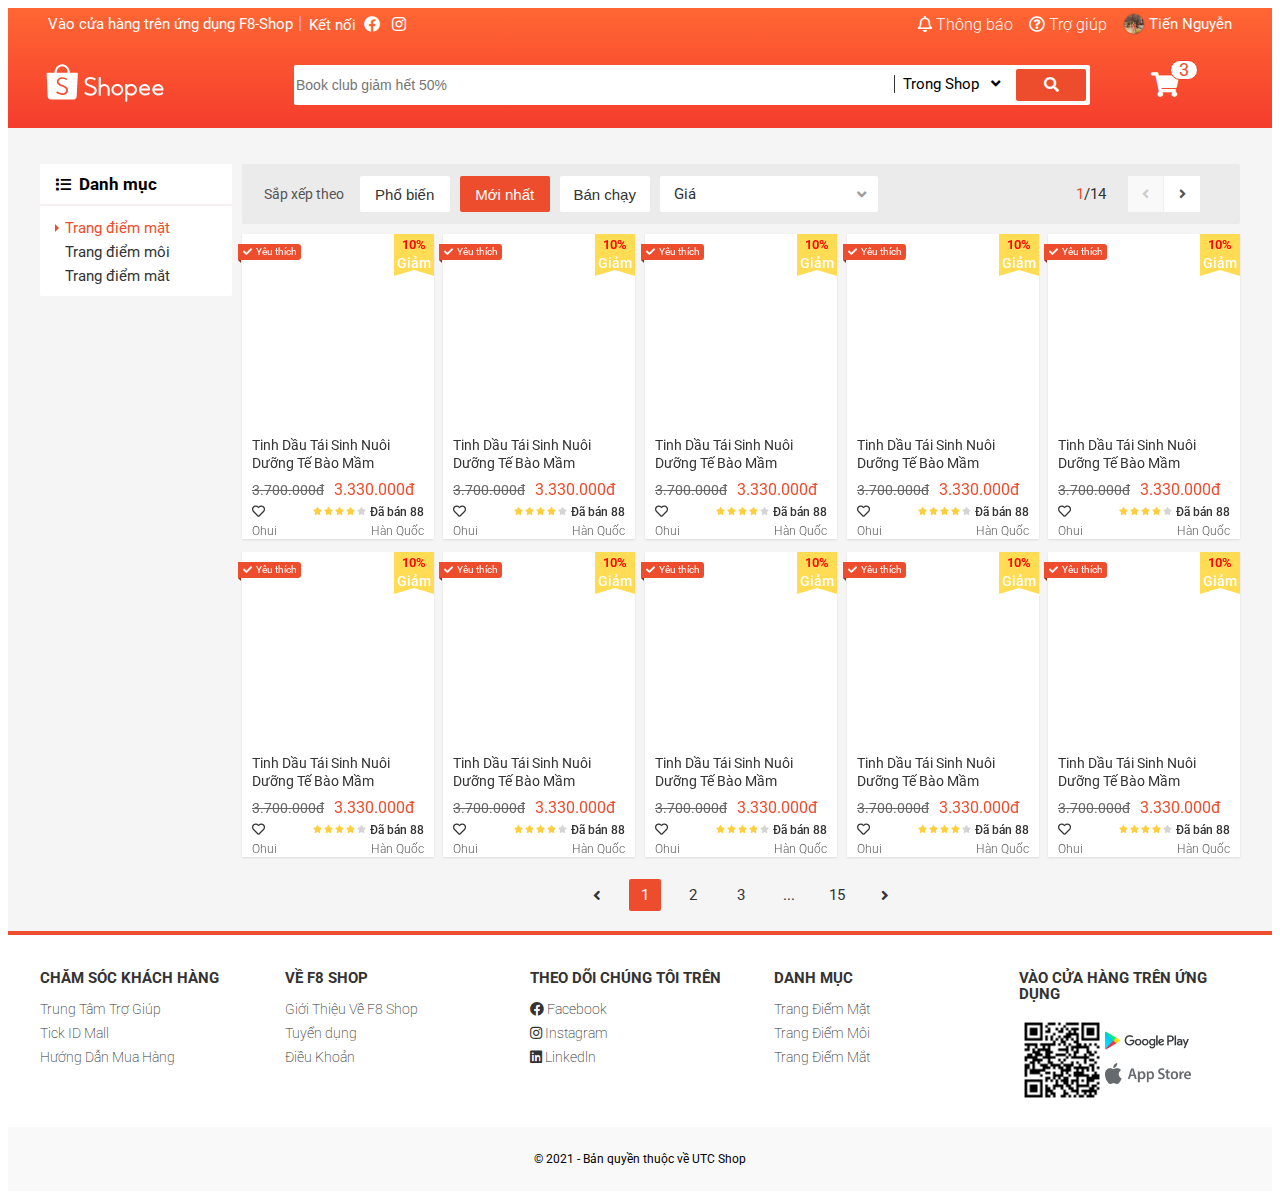
==== index.html @ d6488a11 "initial commit" ====
<!DOCTYPE html>
<html lang="en">
<head>
    <meta charset="UTF-8">
    <meta http-equiv="X-UA-Compatible" content="IE=edge">
    <meta name="viewport" content="width=device-width, initial-scale=1.0">
    <title>Document</title>
    <link rel="stylesheet" href="https://cdnjs.cloudflare.com/ajax/libs/normalize/8.0.1/normalize.min.css">
    <link rel="stylesheet" href="./assets/css/base.css">
    <link rel="stylesheet" href="./assets/css/main.css">
    <link rel="stylesheet" href="./assets/css/grid.css">
    <link rel="stylesheet" href="./assets/css/responsive.css">
    <link rel="stylesheet" href="https://fonts.googleapis.com/css2?family=Roboto:wght@300;400;500;700&display=swap">
    <link rel="stylesheet" href="./assets/fonts/fontawesome-free-5.15.3-web/css/all.min.css">
    
</head>
<body>
   <div class="app">
       <header class="header">
           <div class="grid wide">
            <nav class="header__navbar hide-on-mobile-tablet">
                <ul class="header__navbar-list">
                    <li class="header__navbar-item header__navbar-item--separate">
                        Vào cửa hàng trên ứng dụng F8-Shop
                        <div class="header__qr">
                            <img src="./assets/image/qr_code.png" alt="qr_code">
                            <div class="header__qr-apps">
                                <a href="" class="header__qr-link"><img src="./assets/image/ggplay.png" alt="ggplay"></a>
                                <a href="" class="header__qr-link"><img src="./assets/image/appstore.png" alt="appstore"></a>
                            </div>
                        </div>
                    </li>
                    <li class="header__navbar-item">
                        <span class="header__navbar-label">Kết nối</span>
                        <a href="" class="header__navbar-icon-link"><i class="header__navbar-icon fab fa-facebook"></i></a>
                        <a href="" class="header__navbar-icon-link"><i class="header__navbar-icon fab fa-instagram"></i></a>

                    </li>
                </ul>
                <ul class="header__navbar-list">
                    <li class="header__navbar__icon header__navbar-item">
                      <a href="" class="header__navbar-item-link">
                          <i class="header__navbar__icon far fa-bell"></i>  Thông báo
                      </a>
                      <div class="header__notify">
                          <header class="header__notify-header">
                              <h3>Tin Tức Mới Nhất </h3>
                          </header>
                          <ul class="header__notify-list">
                                <li class="header__notify-item ">
                                    <a href="" class="header__notify-link">
                                        <img src="./assets/image/a6.png" alt="img1" class="header_notify-img">
                                        <div class="header__notify-info">
                                           <span class="header__notify-name">Chương trình khách hàng thân thiết</span>
                                           <span class="header__notify-describe">Để cảm ơn sự ủng hộ và yêu quý của khách hàng đối với chúng tôi
                                            ,chương trình khách hàng thân thiết đã được tạo ra
                                           </span>
                                        </div>

                                    </a>    
                                </li>
                                <li class="header__notify-item header__notify-item--viewed">
                                    <a href="" class="header__notify-link">
                                        <img src="./assets/image/a2.png" alt="img2" class="header_notify-img">
                                        <div class="header__notify-info">
                                            <span class="header__notify-name">Tặng ngay combo 5 gói mặt nạ thải độc sum:37</span>
                                            <span class="header__notify-describe">Khuyến mại siêu hot</span>
                                        </div>

                                    </a>    
                                </li>
                                <li class="header__notify-item header__notify-item--viewed">
                                    <a href="" class="header__notify-link">
                                        <img src="./assets/image/a3.png" alt="img3" class="header_notify-img">
                                        <div class="header__notify-info">
                                            <span class="header__notify-name">Chăm sóc không quên chống nắng</span>
                                            <span class="header__notify-describe">Kem chống nắng Whoosoo</span>
                                        </div>

                                    </a>    
                                </li>
                                <li class="header__notify-item">
                                    <a href="" class="header__notify-link">
                                        <img src="./assets/image/a4.png" alt="img4" class="header_notify-img">
                                        <div class="header__notify-info">
                                           <span class="header__notify-name">Da dầu có cần dưỡng ẩm</span>
                                           <span class="header__notify-describe">Whoo soo</span>
                                        </div>

                                    </a>    
                                </li>
                                <li class="header__notify-item header__notify-item--viewed">
                                    <a href="" class="header__notify-link">
                                        <img src="./assets/image/a5.png" alt="img5" class="header_notify-img">
                                        <div class="header__notify-info">
                                           <span class="header__notify-name">Khởi đầu của làn da khỏe đẹp</span>
                                           <span class="header__notify-describe">Ohui Prime Advancer</span>
                                        </div>

                                    </a>
                                </li>    
                                
                          </ul>
                          <footer class="header__notify-footer">
                              <a href=""><p>Xem tất cả</p></a>
                          </footer>
                          </div>
                    <li class="header__navbar-item"><a href="" class="header__navbar-item-link ">
                        <i class="far fa-question-circle"></i>
                        Trợ giúp
                     </a> 
                    </li>
                    <!-- <li class="header__navbar-item">
                        <a href="" class="header__navbar-item-link header__navbar-item-link--bold header__navbar-item--separate">Đăng kí</a>
                    </li>
                    <li class="header__navbar-item">
                        <a href="" class="header__navbar-item-link header__navbar-item-link--bold">Đăng nhập</a>
                    </li> -->
                    <li class="header__navbar-item header__navbar-user">
                            <img src="./assets/image/avt.jpg" alt="avt" class="header__navbar-user-avatar">
                            <span class="header__navbar-user-name">Tiến Nguyễn</span>
                            <ul class="header__navbar-user-acount">
                                <li class="header__navbar-user-item">
                                    <a href="" class="">Tài khoản của tôi</a>
                                </li>
                                <li class="header__navbar-user-item">
                                    <a href="" class="">Địa chỉ chỉ của tôi</a>
                                </li>
                                <li class="header__navbar-user-item">
                                    <a href="" class="">Đơn mua</a>
                                </li>
                                <li class="header__navbar-user-item">
                                    <a href="" class="">Đăng xuất</a>
                                </li>
                            </ul>
                    </li> 

                </ul>
            </nav>
            <div class="header-with-search">
                <label for="header__mobile-check" class="header__mobile-search">
                    <i class="header__mobile-search-icon fas fa-search"></i>
                </label>
                <input type="checkbox" hidden id="header__mobile-check" class="header__mobile-check-box">
                <div class="header__logo hide-on-tablet">
                   <a href="/" class="header__logo-link">
                    <svg viewBox="0 0 192 65" class="header__logo-img">
                        <g fill-rule="evenodd">
                            <path
                            fill="#fff"
                                d="M35.6717403 44.953764c-.3333497 2.7510509-2.0003116 4.9543414-4.5823845 6.0575984-1.4379707.6145919-3.36871.9463856-4.896954.8421628-2.3840266-.0911143-4.6237865-.6708937-6.6883352-1.7307424-.7375522-.3788551-1.8370513-1.1352759-2.6813095-1.8437757-.213839-.1790053-.239235-.2937577-.0977428-.4944671.0764015-.1151823.2172535-.3229831.5286218-.7791994.45158-.6616533.5079208-.7446018.5587128-.8221779.14448-.2217688.3792333-.2411091.6107855-.0588804.0243289.0189105.0243289.0189105.0426824.0333083.0379873.0294402.0379873.0294402.1276204.0990653.0907002.0706996.14448.1123887.166248.1287205 2.2265285 1.7438508 4.8196989 2.7495466 7.4376251 2.8501162 3.6423042-.0496401 6.2615109-1.6873341 6.7308041-4.2020035.5160305-2.7675977-1.6565047-5.1582742-5.9070334-6.4908212-1.329344-.4166762-4.6895175-1.7616869-5.3090528-2.1250697-2.9094471-1.7071043-4.2697358-3.9430584-4.0763845-6.7048539.296216-3.8283059 3.8501677-6.6835796 8.340785-6.702705 2.0082079-.004083 4.0121475.4132378 5.937338 1.2244562.6816382.2873109 1.8987274.9496089 2.3189359 1.2633517.2420093.1777159.2898136.384872.1510957.60836-.0774686.12958-.2055158.3350171-.4754821.7632974l-.0029878.0047276c-.3553311.5640922-.3664286.5817134-.447952.7136572-.140852.2144625-.3064598.2344475-.5604202.0732783-2.0600669-1.3839063-4.3437898-2.0801572-6.8554368-2.130442-3.126914.061889-5.4706057 1.9228561-5.6246892 4.4579402-.0409751 2.2896772 1.676352 3.9613243 5.3858811 5.2358503 7.529819 2.4196871 10.4113092 5.25648 9.869029 9.7292478M26.3725216 5.42669372c4.9022893 0 8.8982174 4.65220288 9.0851664 10.47578358H17.2875686c.186949-5.8235807 4.1828771-10.47578358 9.084953-10.47578358m25.370857 11.57065968c0-.6047069-.4870064-1.0948761-1.0875481-1.0948761h-11.77736c-.28896-7.68927544-5.7774923-13.82058185-12.5059489-13.82058185-6.7282432 0-12.2167755 6.13130641-12.5057355 13.82058185l-11.79421958.0002149c-.59136492.0107446-1.06748731.4968309-1.06748731 1.0946612 0 .0285807.00106706.0569465.00320118.0848825H.99995732l1.6812605 37.0613963c.00021341.1031483.00405483.2071562.01173767.3118087.00170729.0236381.003628.0470614.00554871.0704847l.00362801.0782207.00405483.004083c.25545428 2.5789222 2.12707837 4.6560709 4.67201764 4.7519129l.00576212.0055872h37.4122078c.0177132.0002149.0354264.0004298.0531396.0004298.0177132 0 .0354264-.0002149.0531396-.0004298h.0796027l.0017073-.0015043c2.589329-.0706995 4.6867431-2.1768587 4.9082648-4.787585l.0012805-.0012893.0017073-.0350275c.0021341-.0275062.0040548-.0547975.0057621-.0823037.0040548-.065757.0068292-.1312992.0078963-.1964115l1.8344904-37.207738h-.0012805c.001067-.0186956.0014939-.0376062.0014939-.0565167M176.465457 41.1518926c.720839-2.3512494 2.900423-3.9186779 5.443734-3.9186779 2.427686 0 4.739107 1.6486899 5.537598 3.9141989l.054826.1556978h-11.082664l.046506-.1512188zm13.50267 3.4063683c.014933.0006399.014933.0006399.036906.0008531.021973-.0002132.021973-.0002132.044372-.0008531.53055-.0243144.950595-.4766911.950595-1.0271786 0-.0266606-.000853-.0496953-.00256-.0865936.000427-.0068251.000427-.020262.000427-.0635588 0-5.1926268-4.070748-9.4007319-9.09145-9.4007319-5.020488 0-9.091235 4.2081051-9.091235 9.4007319 0 .3871116.022399.7731567.067838 1.1568557l.00256.0204753.01408.1013102c.250022 1.8683731 1.047233 3.5831812 2.306302 4.9708108-.00064-.0006399.00064.0006399.007253.0078915 1.396026 1.536289 3.291455 2.5833031 5.393601 2.9748936l.02752.0053321v-.0027727l.13653.0228215c.070186.0119439.144211.0236746.243409.039031 2.766879.332724 5.221231-.0661182 7.299484-1.1127057.511777-.2578611.971928-.5423827 1.37064-.8429007.128211-.0968312.243622-.1904632.34346-.2781231.051412-.0452164.092372-.083181.114131-.1051493.468898-.4830897.498124-.6543572.215249-1.0954297-.31146-.4956734-.586228-.9179769-.821744-1.2675504-.082345-.1224254-.154023-.2267215-.214396-.3133151-.033279-.0475624-.033279-.0475624-.054399-.0776356-.008319-.0117306-.008319-.0117306-.013866-.0191956l-.00256-.0038391c-.256208-.3188605-.431565-.3480805-.715933-.0970445-.030292.0268739-.131624.1051493-.14997.1245582-1.999321 1.775381-4.729508 2.3465571-7.455854 1.7760208-.507724-.1362888-.982595-.3094759-1.419919-.5184948-1.708127-.8565509-2.918343-2.3826022-3.267563-4.1490253l-.02752-.1394881h13.754612zM154.831964 41.1518926c.720831-2.3512494 2.900389-3.9186779 5.44367-3.9186779 2.427657 0 4.739052 1.6486899 5.537747 3.9141989l.054612.1556978h-11.082534l.046505-.1512188zm13.502512 3.4063683c.015146.0006399.015146.0006399.037118.0008531.02176-.0002132.02176-.0002132.044159-.0008531.530543-.0243144.950584-.4766911.950584-1.0271786 0-.0266606-.000854-.0496953-.00256-.0865936.000426-.0068251.000426-.020262.000426-.0635588 0-5.1926268-4.070699-9.4007319-9.091342-9.4007319-5.020217 0-9.091343 4.2081051-9.091343 9.4007319 0 .3871116.022826.7731567.068051 1.1568557l.00256.0204753.01408.1013102c.250019 1.8683731 1.04722 3.5831812 2.306274 4.9708108-.00064-.0006399.00064.0006399.007254.0078915 1.396009 1.536289 3.291417 2.5833031 5.393538 2.9748936l.027519.0053321v-.0027727l.136529.0228215c.070184.0119439.144209.0236746.243619.039031 2.766847.332724 5.22117-.0661182 7.299185-1.1127057.511771-.2578611.971917-.5423827 1.370624-.8429007.128209-.0968312.243619-.1904632.343456-.2781231.051412-.0452164.09237-.083181.11413-.1051493.468892-.4830897.498118-.6543572.215246-1.0954297-.311457-.4956734-.586221-.9179769-.821734-1.2675504-.082344-.1224254-.154022-.2267215-.21418-.3133151-.033492-.0475624-.033492-.0475624-.054612-.0776356-.008319-.0117306-.008319-.0117306-.013866-.0191956l-.002346-.0038391c-.256419-.3188605-.431774-.3480805-.716138-.0970445-.030292.0268739-.131623.1051493-.149969.1245582-1.999084 1.775381-4.729452 2.3465571-7.455767 1.7760208-.507717-.1362888-.982582-.3094759-1.419902-.5184948-1.708107-.8565509-2.918095-2.3826022-3.267311-4.1490253l-.027733-.1394881h13.754451zM138.32144123 49.7357905c-3.38129629 0-6.14681004-2.6808521-6.23169343-6.04042014v-.31621743c.08401943-3.35418649 2.85039714-6.03546919 6.23169343-6.03546919 3.44242097 0 6.23320537 2.7740599 6.23320537 6.1960534 0 3.42199346-2.7907844 6.19605336-6.23320537 6.19605336m.00172791-15.67913203c-2.21776751 0-4.33682838.7553485-6.03989586 2.140764l-.19352548.1573553V34.6208558c0-.4623792-.0993546-.56419733-.56740117-.56419733h-2.17651376c-.47409424 0-.56761716.09428403-.56761716.56419733v27.6400724c0 .4539841.10583425.5641973.56761716.5641973h2.17651376c.46351081 0 .56740117-.1078454.56740117-.5641973V50.734168l.19352548.1573553c1.70328347 1.3856307 3.82234434 2.1409792 6.03989586 2.1409792 5.27140956 0 9.54473746-4.2479474 9.54473746-9.48802964 0-5.239867-4.2733279-9.48781439-9.54473746-9.48781439M115.907646 49.5240292c-3.449458 0-6.245805-2.7496948-6.245805-6.1425854 0-3.3928907 2.79656-6.1427988 6.245805-6.1427988 3.448821 0 6.24538 2.7499081 6.24538 6.1427988 0 3.3926772-2.796346 6.1425854-6.24538 6.1425854m.001914-15.5438312c-5.28187 0-9.563025 4.2112903-9.563025 9.4059406 0 5.1944369 4.281155 9.4059406 9.563025 9.4059406 5.281657 0 9.562387-4.2115037 9.562387-9.4059406 0-5.1946503-4.280517-9.4059406-9.562387-9.4059406M94.5919049 34.1890939c-1.9281307 0-3.7938902.6198995-5.3417715 1.7656047l-.188189.1393105V23.2574169c0-.4254677-.1395825-.5643476-.5649971-.5643476h-2.2782698c-.4600414 0-.5652122.1100273-.5652122.5643476v29.2834155c0 .443339.1135587.5647782.5652122.5647782h2.2782698c.4226187 0 .5649971-.1457701.5649971-.5647782v-9.5648406c.023658-3.011002 2.4931278-5.4412923 5.5299605-5.4412923 3.0445753 0 5.516841 2.4421328 5.5297454 5.4630394v9.5430935c0 .4844647.0806524.5645628.5652122.5645628h2.2726775c.481764 0 .565212-.0824666.565212-.5645628v-9.5710848c-.018066-4.8280677-4.0440197-8.7806537-8.9328471-8.7806537M62.8459442 47.7938061l-.0053397.0081519c-.3248668.4921188-.4609221.6991347-.5369593.8179812-.2560916.3812097-.224267.551113.1668119.8816949.91266.7358184 2.0858968 1.508535 2.8774525 1.8955369 2.2023021 1.076912 4.5810275 1.646045 7.1017886 1.6975309 1.6283921.0821628 3.6734936-.3050536 5.1963734-.9842376 2.7569891-1.2298679 4.5131066-3.6269626 4.8208863-6.5794607.4985136-4.7841067-2.6143125-7.7747902-10.6321784-10.1849709l-.0021359-.0006435c-3.7356476-1.2047686-5.4904836-2.8064071-5.4911243-5.0426086.1099976-2.4715346 2.4015793-4.3179454 5.4932602-4.4331449 2.4904317.0062212 4.6923065.6675996 6.8557356 2.0598624.4562232.2767364.666607.2256796.9733188-.172263.035242-.0587797.1332787-.2012238.543367-.790093l.0012815-.0019308c.3829626-.5500403.5089793-.7336731.5403767-.7879478.258441-.4863266.2214903-.6738208-.244985-1.0046173-.459427-.3290803-1.7535544-1.0024722-2.4936356-1.2978721-2.0583439-.8211991-4.1863175-1.2199998-6.3042524-1.1788111-4.8198184.1046878-8.578747 3.2393171-8.8265087 7.3515337-.1572005 2.9703036 1.350301 5.3588174 4.5000778 7.124567.8829712.4661613 4.1115618 1.6865902 5.6184225 2.1278667 4.2847814 1.2547527 6.5186944 3.5630343 6.0571315 6.2864205-.4192725 2.4743234-3.0117991 4.1199394-6.6498372 4.2325647-2.6382344-.0549182-5.2963324-1.0217793-7.6043603-2.7562084-.0115337-.0083664-.0700567-.0519149-.1779185-.1323615-.1516472-.1130543-.1516472-.1130543-.1742875-.1300017-.4705335-.3247898-.7473431-.2977598-1.0346184.1302162-.0346012.0529875-.3919333.5963776-.5681431.8632459"
                            ></path>
                        </g>
                    </svg>
                   <a>
                    
                </div>
                <div class="header__search">
                    <div class="header__search-input-wrap">
                        <input type="text" class="header__search-input" placeholder="Book club giảm hết 50%">
                        <!--search history-->
                        <div class="header__search-history">
                            <h3 class="header__search-history-heading">
                                Lịch sử tìm kiếm
                            </h3>
                            <ul class="header__search_history-list">
                                <li class="header__search_history-item">
                                    <a href="">Tai nghe airpod</a>
                                </li>
                                <li class="header__search_history-item">
                                    <a href="">Áo thun ba lỗ</a>
                                </li>
                            </ul>
                        </div>
                    </div>
                    <div class="header__search-select">
                        <span class="header__search-select-label">
                            Trong Shop
                        </span>
                        <i class="header__search-select-icon fas fa-angle-down"></i>
                        <ul class="header__search-option">
                            <li class="header__search-option-item header__search-option-item---active"><span>Trong Shop</span><i class="fas fa-check"></i></li>
                            <li class="header__search-option-item"><span>Ngoài Shop</span><i class="fas fa-check"></i></li>
                        </ul>
                    </div>
                    <button type="button" class="header__search-btn">
                        <i class="header__search-btn-icon fas fa-search"></i>
                    </button>
                </div>
                <div class="header__cart">
                    <div class="header__cart-wrap">
                        <i class=" header__cart-icon fas fa-shopping-cart"></i>
                        <span class="header__cart-notice">3</span>
                         <!--no-card:header__cart-list-no--card-->
                        <div class="header__cart-list ">
                            <img src="./assets/image/no-cart.png" class="header__cart--no-cart-img" alt="no-cart">
                            <span class="header__cart--no-cart-notify">Chưa có sản phẩm</span>
                            <h4 class="header__cart-heading">Sản phẩm đã thêm</h4>
                            <ul class="header__cart-list-item">
                                <!--cart-item-->
                                <li class="header__cart-item">
                                    <img src="https://img.abaha.vn/photos/resized/320x/83-1621758297-myphamohui-lgvina.png" alt="" class="header__cart-item-img">
                                    <div class="header__cart-item-info">
                                        <div class="header___cart-item-head">
                                            <span class="header__cart-item-name">Serum Ohui The First </span>
                                            <div class="header__cart-item-details">
                                                <span class="header__cart-item-prime">4.500.000đ</span>
                                                <span class="header__cart-item-multiply">x</span>
                                                <span class="header__cart-item-quantity">2</span>
                                            </div>
                                        </div>
                                        <div class="header__cart-item-body">
                                            <span class="header__cart-item-describe">Phân loại bạc</span>
                                            <span class="header__cart-item-remove">Xóa</span>
                                        </div>
                                    </div>
                                </li>
                                <li class="header__cart-item">
                                    <img src="https://img.abaha.vn/photos/resized/320x/83-1621760483-myphamohui-lgvina.png" alt="" class="header__cart-item-img">
                                    <div class="header__cart-item-info">`
                                        <div class="header___cart-item-head">
                                            <span class="header__cart-item-name">Tinh dầu tái sinh</span>
                                            <div class="header__cart-item-details">
                                                <span class="header__cart-item-prime">3.330.000đ</span>
                                                <span class="header__cart-item-multiply">x</span>
                                                <span class="header__cart-item-quantity">3</span>
                                            </div>
                                        </div>
                                        <div class="header__cart-item-body">
                                            <span class="header__cart-item-describe">Phân loại bạc</span>
                                            <span class="header__cart-item-remove">Xóa</span>
                                        </div>
                                    </div>
                                </li>
                                <li class="header__cart-item">
                                    <img src="https://img.abaha.vn/photos/resized/320x/83-1596776828-myphamohui-lgvina.png" alt="" class="header__cart-item-img">
                                    <div class="header__cart-item-info">
                                        <div class="header___cart-item-head">
                                        <span class="header__cart-item-name">Bộ cấp nước se khít lcl</span>
                                            <div class="header__cart-item-details">
                                                <span class="header__cart-item-prime">450.000đ</span>
                                                <span class="header__cart-item-multiply">x</span>
                                                <span class="header__cart-item-quantity">1</span>
                                            </div>
                                        </div>
                                        <div class="header__cart-item-body">
                                            <span class="header__cart-item-describe">Phân loại bạc</span>
                                            <span class="header__cart-item-remove">Xóa</span>
                                        </div>
                                    </div>
                                </li>
                            </ul>
                            <button class="btn btn--primary btn-view-cart">
                                     Xem giỏ hàng
                            </button>
                        </div>
                    </div>
                </div>
            </div>
           </div>
           <ul class="header__sort-bar">
               <li class="header__sort-item">
                   <a href="" class="header__sort-link ">Liên Quan</a>
                </li>
               <li class="header__sort-item">
                   <a href="" class="header__sort-link header__sort-link--curent">Mới Nhất</a>
                </li>
               <li class="header__sort-item">
                   <a href="" class="header__sort-link">Bán Chạy</a>
                </li>
               <li class="header__sort-item">
                   <a href="" class="header__sort-link">Giá</a>
                </li>
           </ul>
           
       </header>
       <div class="app__container ">
         <div class="app__content">
            <div class="grid wide">
                <div class="row sm-gutter">
                    <div class="col l-2 m-0 c-0">
                      <nav class="category">
                          <h3 class="category__heading">
                              <i class="category__heading-icon fas fa-list"></i>
                              Danh mục
                          </h3>
                          <ul class="category-list">
                              <li class="category-item category-item--active">
                                  <a href="" class="category-item__link">Trang điểm mặt</a>
                              </li>
                              <li class="category-item">
                                  <a href="" class="category-item__link">Trang điểm môi</a>
                              </li>
                              <li class="category-item">
                                  <a href="" class="category-item__link">Trang điểm mắt</a>
                              </li>
                          </ul>
                      </nav>
                    </div>
                    <div class="col l-10 m-12 c-12">
                        <div class="home-filter hide-on-mobile-tablet">
                            <span class="home-filter__sort">Sắp xếp theo</span>
                            <button class="home-filter__btn btn">Phổ biến</button>
                            <button class="home-filter__btn btn btn--primary">Mới nhất</button>
                            <button class="home-filter__btn btn">Bán chạy</button>
                            <div class="select-input">
                                <span class="select-input-lable"> Giá</span>
                                <i class="select-input-icon fas fa-angle-down"></i>
                                <ul class="prime-detail-list">
                                    <li class="prime-detail-item">
                                        Giá:Thấp đến cao
                                    </li>
                                    <li class="prime-detail-item">
                                        Giá:Cao đến thấp
                                    </li>
    
                                </ul>
                            </div>
                            <div class="home-filter__page">
                                <span class="home-filter__page-num">
                                    <span class="home-filter__page-current">1</span>/14
                                </span>
                                <span class="home-filter__page-control">
                                    <a href="" class="home-filter__page-btn home-filter__page-btn--disabled">
                                        <i class="home-filter__page-icon fas fa-angle-left"></i>
                                    </a>
                                    <a href="" class="home-filter__page-btn">
                                        <i class="home-filter__page-icon fas fa-angle-right"></i>
                                    </a>
                                </span>
                            </div>
                          
    
                        </div>
                        <nav class="mobile-category">
                            <ul class="mobile-category__list">
                                <li class="mobile-category__item">
                                    <a href="" class="mobile-category__link">Dụng cụ và Thiết bị Tiện ích</a>
                                </li>
                                <li class="mobile-category__item">
                                    <a href="" class="mobile-category__link">Dụng cụ và Thiết bị Tiện ích</a>
                                </li>
                                <li class="mobile-category__item">
                                    <a href="" class="mobile-category__link">Dụng cụ và Thiết bị Tiện ích</a>
                                </li>
                                <li class="mobile-category__item">
                                    <a href="" class="mobile-category__link">Dụng cụ và Thiết bị Tiện ích</a>
                                </li>
                                <li class="mobile-category__item">
                                    <a href="" class="mobile-category__link">Dụng cụ và Thiết bị Tiện ích</a>
                                </li>
                                <li class="mobile-category__item">
                                    <a href="" class="mobile-category__link">Dụng cụ và Thiết bị Tiện ích</a>
                                </li>
                                <li class="mobile-category__item">
                                    <a href="" class="mobile-category__link">Dụng cụ và Thiết bị Tiện ích</a>
                                </li>
                                <li class="mobile-category__item">
                                    <a href="" class="mobile-category__link">Dụng cụ và Thiết bị Tiện ích</a>
                                </li>
                                <li class="mobile-category__item">
                                    <a href="" class="mobile-category__link">Dụng cụ và Thiết bị Tiện ích</a>
                                </li>
                                <li class="mobile-category__item">
                                    <a href="" class="mobile-category__link">Dụng cụ và Thiết bị Tiện ích</a>
                                </li>
                                <li class="mobile-category__item">
                                    <a href="" class="mobile-category__link">Dụng cụ và Thiết bị Tiện ích</a>
                                </li>
                                <li class="mobile-category__item">
                                    <a href="" class="mobile-category__link">Dụng cụ và Thiết bị Tiện ích</a>
                                </li>
                                <li class="mobile-category__item">
                                    <a href="" class="mobile-category__link">Dụng cụ và Thiết bị Tiện ích</a>
                                </li>
                                <li class="mobile-category__item">
                                    <a href="" class="mobile-category__link">Dụng cụ và Thiết bị Tiện ích</a>
                                </li>
                                <li class="mobile-category__item">
                                    <a href="" class="mobile-category__link">Dụng cụ và Thiết bị Tiện ích</a>
                                </li>
                                <li class="mobile-category__item">
                                    <a href="" class="mobile-category__link">Dụng cụ và Thiết bị Tiện ích</a>
                                </li>
                            </ul>
                        </nav>
                        <div class="home-product">
                            <div class="row sm-gutter">
                                <div class="col l-2-4 m-4 c-6">
                                    <!--product item-->
                                    <a class="home-product-item" href="">
                                        <div class="home-product-item__img" style="background-image: url(https://img.abaha.vn/photos/resized/320x/83-1621760483-myphamohui-lgvina.png)">
                                        </div>
                                        <h4 class="home-product__name">Tinh Dầu Tái Sinh Nuôi Dưỡng Tế Bào Mầm</h4>
                                        <div class="home-product__price">
                                            <span class="home-product__price-old">3.700.000đ</span>
                                            <span class="home-product__price-current">3.330.000đ</span>
                                        </div>
                                        <div class="home-product__action">
                                            <!-- product__action-liked -->
                                            <span class="product__action-like ">
                                                <i class="product__action-like-empty far fa-heart"></i>
                                                <i class="product__action-like-fill fas fa-heart"></i>
                                            </span>
                                            <span class="product__action-rating">
                                                <i class="product__rating-star--gold fas fa-star"></i>
                                                <i class="product__rating-star--gold  fas fa-star"></i>
                                                <i class="product__rating-star--gold  fas fa-star"></i>
                                                <i class="product__rating-star--gold  fas fa-star"></i>
                                                <i class="fas fa-star"></i>
                                            </span>
                                            <span class="home-product__sold">Đã bán 88</span>
                                        </div>
                                        <div class="home-product__origin">
                                            <span class="home-product__origin-brand">Ohui</span>
                                            <span class="home-product__origin-name">Hàn Quốc</span>
                                        </div>
                                        <div class="home-product-item__favourite">
                                            <span><i class="fas fa-check"></i></span>
                                            <span>Yêu thích</span>
                                        </div>
                                        <div class="home-product-item__sale-off">
                                             <span class="home-product-item__percent">10%</span>
                                             <span class="home-product-item__label">Giảm</span>
                                        </div>
                                    </a>
                                </div>
                                <div class="col l-2-4 m-4 c-6">
                                    <!--product item-->
                                    <a class="home-product-item"  href="" >
                                        <div class="home-product-item__img" style="background-image: url(https://img.abaha.vn/photos/resized/320x/83-1621760483-myphamohui-lgvina.png)">
                                        </div>
                                        <h4 class="home-product__name">Tinh Dầu Tái Sinh Nuôi Dưỡng Tế Bào Mầm</h4>
                                        <div class="home-product__price">
                                            <span class="home-product__price-old">3.700.000đ</span>
                                            <span class="home-product__price-current">3.330.000đ</span>
                                        </div>
                                        <div class="home-product__action">
                                            <!-- product__action-liked -->
                                            <span class="product__action-like ">
                                                <i class="product__action-like-empty far fa-heart"></i>
                                                <i class="product__action-like-fill fas fa-heart"></i>
                                            </span>
                                            <span class="product__action-rating">
                                                <i class="product__rating-star--gold fas fa-star"></i>
                                                <i class="product__rating-star--gold  fas fa-star"></i>
                                                <i class="product__rating-star--gold  fas fa-star"></i>
                                                <i class="product__rating-star--gold  fas fa-star"></i>
                                                <i class="fas fa-star"></i>
                                            </span>
                                            <span class="home-product__sold">Đã bán 88</span>
                                        </div>
                                        <div class="home-product__origin">
                                            <span class="home-product__origin-brand">Ohui</span>
                                            <span class="home-product__origin-name">Hàn Quốc</span>
                                        </div>
                                        <div class="home-product-item__favourite">
                                            <span><i class="fas fa-check"></i></span>
                                            <span>Yêu thích</span>
                                        </div>
                                        <div class="home-product-item__sale-off">
                                             <span class="home-product-item__percent">10%</span>
                                             <span class="home-product-item__label">Giảm</span>
                                        </div>
                                    </a>
                                </div>
                                <div class="col l-2-4 m-4 c-6">
                                    <!--product item-->
                                    <a class="home-product-item"  href="">
                                        <div class="home-product-item__img" style="background-image: url(https://img.abaha.vn/photos/resized/320x/83-1621760483-myphamohui-lgvina.png)">
                                        </div>
                                        <h4 class="home-product__name">Tinh Dầu Tái Sinh Nuôi Dưỡng Tế Bào Mầm</h4>
                                        <div class="home-product__price">
                                            <span class="home-product__price-old">3.700.000đ</span>
                                            <span class="home-product__price-current">3.330.000đ</span>
                                        </div>
                                        <div class="home-product__action">
                                            <!-- product__action-liked -->
                                            <span class="product__action-like ">
                                                <i class="product__action-like-empty far fa-heart"></i>
                                                <i class="product__action-like-fill fas fa-heart"></i>
                                            </span>
                                            <span class="product__action-rating">
                                                <i class="product__rating-star--gold fas fa-star"></i>
                                                <i class="product__rating-star--gold  fas fa-star"></i>
                                                <i class="product__rating-star--gold  fas fa-star"></i>
                                                <i class="product__rating-star--gold  fas fa-star"></i>
                                                <i class="fas fa-star"></i>
                                            </span>
                                            <span class="home-product__sold">Đã bán 88</span>
                                        </div>
                                        <div class="home-product__origin">
                                            <span class="home-product__origin-brand">Ohui</span>
                                            <span class="home-product__origin-name">Hàn Quốc</span>
                                        </div>
                                        <div class="home-product-item__favourite">
                                            <span><i class="fas fa-check"></i></span>
                                            <span>Yêu thích</span>
                                        </div>
                                        <div class="home-product-item__sale-off">
                                             <span class="home-product-item__percent">10%</span>
                                             <span class="home-product-item__label">Giảm</span>
                                        </div>
                                    </a>
                                </div>
                                <div class="col l-2-4 m-4 c-6">
                                    <!--product item-->
                                    <a class="home-product-item"  href="">
                                        <div class="home-product-item__img" style="background-image: url(https://img.abaha.vn/photos/resized/320x/83-1621760483-myphamohui-lgvina.png)">
                                        </div>
                                        <h4 class="home-product__name">Tinh Dầu Tái Sinh Nuôi Dưỡng Tế Bào Mầm</h4>
                                        <div class="home-product__price">
                                            <span class="home-product__price-old">3.700.000đ</span>
                                            <span class="home-product__price-current">3.330.000đ</span>
                                        </div>
                                        <div class="home-product__action">
                                            <!-- product__action-liked -->
                                            <span class="product__action-like ">
                                                <i class="product__action-like-empty far fa-heart"></i>
                                                <i class="product__action-like-fill fas fa-heart"></i>
                                            </span>
                                            <span class="product__action-rating">
                                                <i class="product__rating-star--gold fas fa-star"></i>
                                                <i class="product__rating-star--gold  fas fa-star"></i>
                                                <i class="product__rating-star--gold  fas fa-star"></i>
                                                <i class="product__rating-star--gold  fas fa-star"></i>
                                                <i class="fas fa-star"></i>
                                            </span>
                                            <span class="home-product__sold">Đã bán 88</span>
                                        </div>
                                        <div class="home-product__origin">
                                            <span class="home-product__origin-brand">Ohui</span>
                                            <span class="home-product__origin-name">Hàn Quốc</span>
                                        </div>
                                        <div class="home-product-item__favourite">
                                            <span><i class="fas fa-check"></i></span>
                                            <span>Yêu thích</span>
                                        </div>
                                        <div class="home-product-item__sale-off">
                                             <span class="home-product-item__percent">10%</span>
                                             <span class="home-product-item__label">Giảm</span>
                                        </div>
                                    </a>
                                </div>
                                <div class="col l-2-4 m-4 c-6">
                                    <!--product item-->
                                    <a class="home-product-item"  href="">
                                        <div class="home-product-item__img" style="background-image: url(https://img.abaha.vn/photos/resized/320x/83-1621760483-myphamohui-lgvina.png)">
                                        </div>
                                        <h4 class="home-product__name">Tinh Dầu Tái Sinh Nuôi Dưỡng Tế Bào Mầm</h4>
                                        <div class="home-product__price">
                                            <span class="home-product__price-old">3.700.000đ</span>
                                            <span class="home-product__price-current">3.330.000đ</span>
                                        </div>
                                        <div class="home-product__action">
                                            <!-- product__action-liked -->
                                            <span class="product__action-like ">
                                                <i class="product__action-like-empty far fa-heart"></i>
                                                <i class="product__action-like-fill fas fa-heart"></i>
                                            </span>
                                            <span class="product__action-rating">
                                                <i class="product__rating-star--gold fas fa-star"></i>
                                                <i class="product__rating-star--gold  fas fa-star"></i>
                                                <i class="product__rating-star--gold  fas fa-star"></i>
                                                <i class="product__rating-star--gold  fas fa-star"></i>
                                                <i class="fas fa-star"></i>
                                            </span>
                                            <span class="home-product__sold">Đã bán 88</span>
                                        </div>
                                        <div class="home-product__origin">
                                            <span class="home-product__origin-brand">Ohui</span>
                                            <span class="home-product__origin-name">Hàn Quốc</span>
                                        </div>
                                        <div class="home-product-item__favourite">
                                            <span><i class="fas fa-check"></i></span>
                                            <span>Yêu thích</span>
                                        </div>
                                        <div class="home-product-item__sale-off">
                                             <span class="home-product-item__percent">10%</span>
                                             <span class="home-product-item__label">Giảm</span>
                                        </div>
                                    </a>
                                </div>
                                <div class="col l-2-4 m-4 c-6">
                                    <!--product item-->
                                    <a class="home-product-item"  href="">
                                        <div class="home-product-item__img" style="background-image: url(https://img.abaha.vn/photos/resized/320x/83-1621760483-myphamohui-lgvina.png)">
                                        </div>
                                        <h4 class="home-product__name">Tinh Dầu Tái Sinh Nuôi Dưỡng Tế Bào Mầm</h4>
                                        <div class="home-product__price">
                                            <span class="home-product__price-old">3.700.000đ</span>
                                            <span class="home-product__price-current">3.330.000đ</span>
                                        </div>
                                        <div class="home-product__action">
                                            <!-- product__action-liked -->
                                            <span class="product__action-like ">
                                                <i class="product__action-like-empty far fa-heart"></i>
                                                <i class="product__action-like-fill fas fa-heart"></i>
                                            </span>
                                            <span class="product__action-rating">
                                                <i class="product__rating-star--gold fas fa-star"></i>
                                                <i class="product__rating-star--gold  fas fa-star"></i>
                                                <i class="product__rating-star--gold  fas fa-star"></i>
                                                <i class="product__rating-star--gold  fas fa-star"></i>
                                                <i class="fas fa-star"></i>
                                            </span>
                                            <span class="home-product__sold">Đã bán 88</span>
                                        </div>
                                        <div class="home-product__origin">
                                            <span class="home-product__origin-brand">Ohui</span>
                                            <span class="home-product__origin-name">Hàn Quốc</span>
                                        </div>
                                        <div class="home-product-item__favourite">
                                            <span><i class="fas fa-check"></i></span>
                                            <span>Yêu thích</span>
                                        </div>
                                        <div class="home-product-item__sale-off">
                                             <span class="home-product-item__percent">10%</span>
                                             <span class="home-product-item__label">Giảm</span>
                                        </div>
                                    </a>
                                </div>
                                <div class="col l-2-4 m-4 c-6">
                                    <!--product item-->
                                    <a class="home-product-item"  href="">
                                        <div class="home-product-item__img" style="background-image: url(https://img.abaha.vn/photos/resized/320x/83-1621760483-myphamohui-lgvina.png)">
                                        </div>
                                        <h4 class="home-product__name">Tinh Dầu Tái Sinh Nuôi Dưỡng Tế Bào Mầm</h4>
                                        <div class="home-product__price">
                                            <span class="home-product__price-old">3.700.000đ</span>
                                            <span class="home-product__price-current">3.330.000đ</span>
                                        </div>
                                        <div class="home-product__action">
                                            <!-- product__action-liked -->
                                            <span class="product__action-like ">
                                                <i class="product__action-like-empty far fa-heart"></i>
                                                <i class="product__action-like-fill fas fa-heart"></i>
                                            </span>
                                            <span class="product__action-rating">
                                                <i class="product__rating-star--gold fas fa-star"></i>
                                                <i class="product__rating-star--gold  fas fa-star"></i>
                                                <i class="product__rating-star--gold  fas fa-star"></i>
                                                <i class="product__rating-star--gold  fas fa-star"></i>
                                                <i class="fas fa-star"></i>
                                            </span>
                                            <span class="home-product__sold">Đã bán 88</span>
                                        </div>
                                        <div class="home-product__origin">
                                            <span class="home-product__origin-brand">Ohui</span>
                                            <span class="home-product__origin-name">Hàn Quốc</span>
                                        </div>
                                        <div class="home-product-item__favourite">
                                            <span><i class="fas fa-check"></i></span>
                                            <span>Yêu thích</span>
                                        </div>
                                        <div class="home-product-item__sale-off">
                                             <span class="home-product-item__percent">10%</span>
                                             <span class="home-product-item__label">Giảm</span>
                                        </div>
                                    </a>
                                </div>
                                <div class="col l-2-4 m-4 c-6">
                                    <!--product item-->
                                    <a class="home-product-item"  href="">
                                        <div class="home-product-item__img" style="background-image: url(https://img.abaha.vn/photos/resized/320x/83-1621760483-myphamohui-lgvina.png)">
                                        </div>
                                        <h4 class="home-product__name">Tinh Dầu Tái Sinh Nuôi Dưỡng Tế Bào Mầm</h4>
                                        <div class="home-product__price">
                                            <span class="home-product__price-old">3.700.000đ</span>
                                            <span class="home-product__price-current">3.330.000đ</span>
                                        </div>
                                        <div class="home-product__action">
                                            <!-- product__action-liked -->
                                            <span class="product__action-like ">
                                                <i class="product__action-like-empty far fa-heart"></i>
                                                <i class="product__action-like-fill fas fa-heart"></i>
                                            </span>
                                            <span class="product__action-rating">
                                                <i class="product__rating-star--gold fas fa-star"></i>
                                                <i class="product__rating-star--gold  fas fa-star"></i>
                                                <i class="product__rating-star--gold  fas fa-star"></i>
                                                <i class="product__rating-star--gold  fas fa-star"></i>
                                                <i class="fas fa-star"></i>
                                            </span>
                                            <span class="home-product__sold">Đã bán 88</span>
                                        </div>
                                        <div class="home-product__origin">
                                            <span class="home-product__origin-brand">Ohui</span>
                                            <span class="home-product__origin-name">Hàn Quốc</span>
                                        </div>
                                        <div class="home-product-item__favourite">
                                            <span><i class="fas fa-check"></i></span>
                                            <span>Yêu thích</span>
                                        </div>
                                        <div class="home-product-item__sale-off">
                                             <span class="home-product-item__percent">10%</span>
                                             <span class="home-product-item__label">Giảm</span>
                                        </div>
                                    </a>
                                </div>
                                <div class="col l-2-4 m-4 c-6">
                                    <!--product item-->
                                    <a class="home-product-item"  href="">
                                        <div class="home-product-item__img" style="background-image: url(https://img.abaha.vn/photos/resized/320x/83-1621760483-myphamohui-lgvina.png)">
                                        </div>
                                        <h4 class="home-product__name">Tinh Dầu Tái Sinh Nuôi Dưỡng Tế Bào Mầm</h4>
                                        <div class="home-product__price">
                                            <span class="home-product__price-old">3.700.000đ</span>
                                            <span class="home-product__price-current">3.330.000đ</span>
                                        </div>
                                        <div class="home-product__action">
                                            <!-- product__action-liked -->
                                            <span class="product__action-like ">
                                                <i class="product__action-like-empty far fa-heart"></i>
                                                <i class="product__action-like-fill fas fa-heart"></i>
                                            </span>
                                            <span class="product__action-rating">
                                                <i class="product__rating-star--gold fas fa-star"></i>
                                                <i class="product__rating-star--gold  fas fa-star"></i>
                                                <i class="product__rating-star--gold  fas fa-star"></i>
                                                <i class="product__rating-star--gold  fas fa-star"></i>
                                                <i class="fas fa-star"></i>
                                            </span>
                                            <span class="home-product__sold">Đã bán 88</span>
                                        </div>
                                        <div class="home-product__origin">
                                            <span class="home-product__origin-brand">Ohui</span>
                                            <span class="home-product__origin-name">Hàn Quốc</span>
                                        </div>
                                        <div class="home-product-item__favourite">
                                            <span><i class="fas fa-check"></i></span>
                                            <span>Yêu thích</span>
                                        </div>
                                        <div class="home-product-item__sale-off">
                                             <span class="home-product-item__percent">10%</span>
                                             <span class="home-product-item__label">Giảm</span>
                                        </div>
                                    </a>
                                </div>
                                <div class="col l-2-4 m-4 c-6">
                                    <!--product item-->
                                    <a class="home-product-item"  href="">
                                        <div class="home-product-item__img" style="background-image: url(https://img.abaha.vn/photos/resized/320x/83-1621760483-myphamohui-lgvina.png)">
                                        </div>
                                        <h4 class="home-product__name">Tinh Dầu Tái Sinh Nuôi Dưỡng Tế Bào Mầm</h4>
                                        <div class="home-product__price">
                                            <span class="home-product__price-old">3.700.000đ</span>
                                            <span class="home-product__price-current">3.330.000đ</span>
                                        </div>
                                        <div class="home-product__action">
                                            <!-- product__action-liked -->
                                            <span class="product__action-like ">
                                                <i class="product__action-like-empty far fa-heart"></i>
                                                <i class="product__action-like-fill fas fa-heart"></i>
                                            </span>
                                            <span class="product__action-rating">
                                                <i class="product__rating-star--gold fas fa-star"></i>
                                                <i class="product__rating-star--gold  fas fa-star"></i>
                                                <i class="product__rating-star--gold  fas fa-star"></i>
                                                <i class="product__rating-star--gold  fas fa-star"></i>
                                                <i class="fas fa-star"></i>
                                            </span>
                                            <span class="home-product__sold">Đã bán 88</span>
                                        </div>
                                        <div class="home-product__origin">
                                            <span class="home-product__origin-brand">Ohui</span>
                                            <span class="home-product__origin-name">Hàn Quốc</span>
                                        </div>
                                        <div class="home-product-item__favourite">
                                            <span><i class="fas fa-check"></i></span>
                                            <span>Yêu thích</span>
                                        </div>
                                        <div class="home-product-item__sale-off">
                                             <span class="home-product-item__percent">10%</span>
                                             <span class="home-product-item__label">Giảm</span>
                                        </div>
                                    </a>
                                </div>
    
                            </div>
                        </div>
                        <ul class="pagination-list">
                            <li class="pagination-item ">
                                <a href="" class="pagination-item__link"><i class="fas fa-angle-left"></i></a>
                            </li>
                            <li class="pagination-item pagination-item--current">
                                <a href="" class="pagination-item__link">1</a>
                            </li>
                            <li class="pagination-item">
                                <a href="" class="pagination-item__link">2</a>
                            </li>
                            <li class="pagination-item">
                                <a href="" class="pagination-item__link">3</a>
                            </li>
                            <li class="pagination-item">
                                <a href="" class="pagination-item__link">...</a>
                            </li>
                            <li class="pagination-item">
                                <a href="" class="pagination-item__link">15</a>
                            </li>
                            <li class="pagination-item">
                                <a href="" class="pagination-item__link"><i class="fas fa-angle-right"></i></a>
                            </li>
                        </ul>
      
                    </div>
                </div>
             </div>
         </div>

       </div>
       <footer class="footer">
           <div class="grid wide">
               <div class="row footer__content">
                   <div class="col l-2-4 m-4 c-6">
                       <h3 class="footer__heading">Chăm sóc khách hàng</h3>
                       <ul class="footer-list">
                           <li class="footer-item">
                               <a href="" class="footer-item__link">
                                   Trung Tâm Trợ Giúp
                               </a>
                           </li>
                           <li class="footer-item">
                            <a href="" class="footer-item__link">
                                Tick ID Mall
                            </a>
                        </li>
                        <li class="footer-item">
                            <a href="" class="footer-item__link">
                                Hướng Dẫn Mua Hàng
                            </a>
                        </li>
                       </ul>
                   </div>
                   <div class="col l-2-4 m-4 c-6">
                    <h3 class="footer__heading"> Về F8 Shop</h3>
                    <ul class="footer-list">
                        <li class="footer-item">
                            <a href="" class="footer-item__link">
                                Giới Thiệu Về F8 Shop
                            </a>
                        </li>
                        <li class="footer-item">
                         <a href="" class="footer-item__link">
                            Tuyển dụng
                         </a>
                     </li>
                     <li class="footer-item">
                         <a href="" class="footer-item__link">
                             Điều Khoản
                         </a>
                     </li>
                    </ul>
                </div>
                <div class="col l-2-4 m-4 c-6">
                    <h3 class="footer__heading">Theo Dõi Chúng Tôi Trên</h3>
                    <ul class="footer-list">
                        <li class="footer-item">
                            <a href="" class="footer-item__link">
                                <i class="fab fa-facebook"></i>
                                Facebook
                            </a>
                        </li>
                        <li class="footer-item">
                         <a href="" class="footer-item__link">
                            <i class="fab fa-instagram"></i>
                            Instagram
                         </a>
                     </li>
                     <li class="footer-item">
                         <a href="" class="footer-item__link">
                            <i class="fab fa-linkedin"></i>
                            Linkedln
                         </a>
                     </li>
                    </ul>
                </div>
                <div class="col l-2-4 m-4 c-6">
                    <h3 class="footer__heading">Danh Mục</h3>
                    <ul class="footer-list">
                        <li class="footer-item">
                            <a href="" class="footer-item__link">
                               Trang Điểm Mặt
                            </a>
                        </li>
                        <li class="footer-item">
                         <a href="" class="footer-item__link">
                           Trang Điểm Môi
                         </a>
                     </li>
                     <li class="footer-item">
                         <a href="" class="footer-item__link">
                            Trang Điểm Mắt
                         </a>
                     </li>
                    </ul>
                </div>
                <div class="col l-2-4 m-4 c-12 ">
                    <h3 class="footer__heading"> Vào Cửa Hàng Trên Ứng Dụng</h3>
                    <div class="footer__app">
                       <a href="" class="footer__app-link">
                        <img src="./assets/image/qr_code.png" alt="" class="footer__app-qr">
                        <div class="footer__app-img">
                            <img src="./assets/image/appstore.png" alt="" class="footer__app-img-as">
                            <img src="./assets/image/ggplay.png" alt="" class="footer__app-img-gg">
                        </div>
                       </a>
                    </div>
                </div>
               </div>
           </div>
           <div class="footer__bottom">
               <div class="grid">
                   <div class="footer__bottom-text">
                    <p>© 2021 - Bản quyền thuộc về UTC Shop</p>
                   </div>
               </div>
           </div>

       </footer>
   </div>
   <!-- <div class="modal">
       <div class="modal__layout">

       </div>
       <div class="modal__body"> -->
               <!--begin register form-->
               <!-- <div class="auth-form">
                   <div class="auth-form__main">
                    <div class="auth-form__header">
                        <h3 class="auth-form__heading">
                            Đăng kí
                        </h3>
                        <span class="auth-form__switch-btn">
                            Đăng nhập
 
                        </span>
 
                    </div>
                    <div class="auth-form__form">
                        <div class="auth-form__group">
                            <input type="text" class="auth-form__input" placeholder="Email của bạn">
                        </div>
                        <div class="auth-form__group">
                            <input type="password" class="auth-form__input"placeholder="Mật khẩu của bạn">
                        </div>
                        <div class="auth-form__group">
                            <input type="password" class="auth-form__input" placeholder="Nhập lại mật khẩu của bạn">
                        </div>
 
                    </div>
                    <div class="auth-form__adsie">
                         <p class="auth-form__policy">
                             Bằng việc đăng kí bạn đã đồng ý với f8-shop về
                             <a href="" class="auth-form__policy-link">Điều khoản dịch vụ</a>
                             &
                             <a href="" class="auth-form__policy-link">Chính sách bảo mật</a>
 
                         </p>
                    </div>
                    <div class="auth-form__btn">
                        <button class="btn btn-normal auth-form__btn-back">
                            Trở lại
                        </button>
                        <button class="btn btn--primary">
                             Đăng kí
                        </button>
                    </div>
                   </div>
                   <div class="auth-form__social">
                       <a href="" class="auth-form__social--fb btn btn-size-s btn--with-icon">  
                           <i class="auth-form__social-icon fab fa-facebook-square"></i>
                            <span class="auth-form__social-label">Kết nối với facebook </span> 
                       </a>
                       <a href="" class="auth-form__social--gg btn btn-size-s btn--with-icon">
                           <i class="auth-form__social-icon fab fa-google"></i>
                           <span class="auth-form__social-label">Kết nối với google </span> 
                       </a>

                   </div>
               </div> -->
               <!--end register form-->
               <!--begin login form-->
               <!-- <div class="auth-form">
                <div class="auth-form__main">
                 <div class="auth-form__header">
                     <h3 class="auth-form__heading">
                         Đăng nhập
                     </h3>
                     <span class="auth-form__switch-btn">
                         Đăng kí

                     </span>

                 </div>
                 <div class="auth-form__form">
                     <div class="auth-form__group">
                         <input type="text" class="auth-form__input" placeholder="Email của bạn">
                     </div>
                     <div class="auth-form__group">
                         <input type="password" class="auth-form__input"placeholder="Mật khẩu của bạn">
                     </div>
                 </div>
                 <div class="auth-form__help">
                     <a href="" class="auth-form__help-link auth-form__help-forget">Quên mật khẩu</a>
                     <span class="auth-form__help-cebarate"></span>
                     <a href="" class="auth-form__help-link">Cần trợ giúp?</a>
                 </div>
                 <div class="auth-form__btn">
                     <button class="btn btn-normal auth-form__btn-back">
                         Trở lại
                     </button>
                     <button class="btn btn--primary">
                          Đăng nhập
                     </button>
                 </div>
                </div>
                <div class="auth-form__social">
                    <a href="" class="auth-form__social--fb btn btn-size-s btn--with-icon">  
                        <i class="auth-form__social-icon fab fa-facebook-square"></i>
                         <span class="auth-form__social-label">Kết nối với facebook </span> 
                    </a>
                    <a href="" class="auth-form__social--gg btn btn-size-s btn--with-icon">
                        <i class="auth-form__social-icon fab fa-google"></i>
                        <span class="auth-form__social-label">Kết nối với google </span> 
                    </a>

                </div>
               </div> -->
               <!--end login form-->

       <!-- </div>
   </div> -->
    
</body>
</html>
---- assets/css/base.css ----
:root{
    --primary-color:#EE4D2D;
    --white-color:#fff;
    --black-color:#000;
    --text-color:#333;
    --navbar-height:34px;
    --header-height:120px;
    --header-with-search-height:calc(var(--header-height) - var(--navbar-height));
    --header--sort-bar-height:46px;
}
*{
    box-sizing: inherit;
}
html{
    font-size: 62.5%;
    line-height: 1.6rem;
    font-family: 'Roboto', sans-serif;
    box-sizing: border-box;

}
.grid__row{
    display: flex;
    flex-wrap: wrap;
    margin-left:-5px;
    margin-right:-5px;
    
}
/* Test */
.grid__column-2{
    padding-left: 5px;
    padding-right: 5px;
    width: 16.6667%;
}
.grid__column-2-4{
    padding-left: 5px;
    padding-right: 5px;
    width: 20%;

}
.grid__column-10{
    padding-left: 5px;
    padding-right: 5px;
    width: 83.3334%;
}

/* annimation */
@keyframes fadeIn{
    from{
        opacity: 0;

    }
    to{
        opacity: 1;

    }
}
/* modal */
.modal{
    position: fixed;
    top:0;
    left:0;
    right: 0;
    bottom:0;
    display: flex;
}
.modal__layout{
    position: absolute;
    width:100%;
    height: 100%;
    background-color: rgba(0,0,0,0.5);
  
}
.modal__body{
    position: relative;
    background-color: red;
    margin: auto;  
    z-index: 1;
   

}
/* btn-style */
.btn{
    background-color: var(--white-color);
    color:var(--text-color);
    min-width: 142px;
    height: 36px;
    border:none;
    border-radius: 2px;
    font-size: 1.5rem;
    cursor: pointer;
}
.btn.btn-size-s{
    height: 24px;
    font-size: 1.2rem;
    line-height: 24px;
    padding:0 10px;
    width: 215px;

}
.btn.btn-normal:hover{
    background-color:rgba(0,0,0,0.05);

}
.btn.btn--primary{
    background-color:var(--primary-color);
    color: var(--white-color);

}
/* select-input */
.select-input{
    position: relative;
    background-color: var(--white-color);
    color:var(--text-color);
    min-width: 218px;
    height: 36px;
    border:none;
    border-radius: 2px;
    font-size: 1.5rem;
    display: flex;
    justify-content: space-between;
    align-items: center;
}
.select-input:hover .prime-detail-list{
    display:block;
}
.select-input-lable{
    font-size: 1.5rem;
    margin-left: 14px;
}
.select-input-icon{
    margin-right: 12px;
    color:rgb(161, 154, 154);

}
.prime-detail-list{
    position: absolute;
    list-style: none;
    top:22px;
    left: 0;
    padding-left:0;
    border-radius: 2px;
    background-color: var(--white-color);
    box-shadow: 0 0 2px #d3d3d3;
    display: block;
    width: 100%;
    display:none;
}
.prime-detail-item{
   padding:16px 12px;
}
.prime-detail-item:hover{
    color:var(--primary-color);
}
/* pagination */
.pagination-list{
    list-style: none;
    display: flex;
    justify-content: center;
    margin: 20px;
    padding-left: 0;
   
}
.pagination-item{
    margin:0 8px;
    min-width: 20px;   
}
.pagination-item__link{
    text-decoration: none;
    display:block;
    height: 32px;
    width: 32px;
    font-size: 1.5rem;
    color:var(--text-color);
    display: flex;
    align-items: center;
    justify-content: center;
  
}
.pagination-item--current .pagination-item__link{
    border-radius: 2px;
    background-color: var(--primary-color);
    color:var(--white-color);

}
---- assets/css/main.css ----
.app{
    overflow: hidden;
}
.header{
    height:var(--header-height);
    background-image: linear-gradient(0,#f53d2d,#f63);
}
.header__navbar{
    display: flex;
    height: var(--navbar-height);
    justify-content: space-between;


}
.header__navbar-list{
    list-style-type: none;
    padding-left: 0px;
    margin-top: 8px;
    display: flex;
}
.header__navbar-item{
    display: inline-block;
    font-size: 1.5rem;
    color:var(--white-color);
    margin: 0 8px;
    font-weight: 400;
    position: relative;
   

}
.header__navbar-user{
    display:flex;
    align-items: center;

}
.header__navbar-user:hover .header__navbar-user-acount{
    display: block;
    z-index: 1;
    animation: fadeIn ease-in 0.3s;
}
.header__navbar-user-avatar{
    width:22px;
    height: 22px;
    border-radius: 50%;
    border:1px solid rgba(0,0,0,0.1);
}
.header__navbar-user-name{
    font-size: 1.5rem;
    margin-left: 4px;
}
.header__navbar-user-acount{
    position: absolute;
    top:28px;
    right: 0;
    list-style: none;
    width: 160px;
    padding-left: 0;
    background-color: var(--white-color);
    border-radius: 3px;
    box-shadow: 0 0 3px #999;
    display: none;
}
.header__navbar-user-acount::before{
    content: "";
    position: absolute;
    border: 16px solid;
    border-color: transparent transparent var(--white-color) transparent;
    top:-32px;
    right:35px;
}
.header__navbar-user-acount::after{
    content: "";
    position: absolute;
    top:-22px;
    left: 27px;
    width:120px;
    height:30px;
}

.header__navbar-user-item{
    width: 100%;
    display: block;
    padding-left:8px;
}
.header__navbar-user-item:hover{
    background-color: rgb(250, 249, 249);
   

}

.header__navbar-user-item a{
    text-decoration: none;
    font: 1.5rem;
    color:rgb(56, 55, 55);
    padding:6px;
    font-weight: 500;
    display: block;
    width: 100%;
    line-height: 30px;
}

.header__navbar-item:hover .header__qr{
    display: block;

}
.header__navbar-item:hover .header__notify{
    display: block;
}
.header__navbar-label{
    cursor: text;
    color:var(--white-color);
}
.header__navbar-item-link{
    text-decoration: none;
    font-size: 1.6rem;
    color:var(--white-color);
    font-weight: 300;
   
}
.header__navbar-item-link:hover,
.header__navbar-item:hover,
.header__navbar-icon:hover{
   color:rgba(255,255,255,0.7);
   cursor: pointer;
}

.header__navbar-item-link--bold{
    font-weight:500 ;
}
.header__navbar-item--separate::after{
    content:"";
    display: block;
    position: absolute;
    border-left: 2px solid #fb9086;
    height: 15px;
    right: -8px;
    top:0;

}
.header__navbar-icon-link{
    color:var(--white-color);
}
.header__navbar-icon{
    margin: 0 4px;
    font-size: 1.6rem;

}
.header__qr{
    position: absolute;
    top:100%;
    left: 0;
    width: 160px;
    display: none;
    animation: fadeIn ease-in 0.5s;
    z-index: 2;
    box-shadow: 0 1px 2px #dbdbdb;

}
.header__qr img{
    width: 100%;

}
.header__qr-apps{
    display: flex;
    justify-content: space-between;
}
.header__qr-link{
    width:75px;
}
/* notification */
.header__notify{
    z-index: 1;
    background-color: var(--white-color);
    position: absolute;
    top:30px;
    right:0;
    width:400px;
    border: 1px solid #d3d3d3;
    border-radius: 3ưpx;
    display:none;
    transform-origin: 90% top;
    animation: notifyfrow ease-in 0.25s ;


}
.header__notify::after{
    content:"";
    border:20px solid;
    border-color: transparent transparent var(--white-color) transparent;
    position: absolute;
    top:-27px;
    right: 32px;
    
}
@keyframes notifygrow{
    from{
        opacity: 0;
        transform: scale(0);
    }
    to{
        opacity: 1;
        transform: scale(1);
    }
}
.header__notify-header{
    background-color: var(--white-color);
    height: 40px;
    cursor: default;

}
.header__notify-header h3{
    color:#999;
    margin: 0 0 0 12px;
    line-height: 40px;
}
.header__notify-list{
    padding: 0;

}
.header__notify-item{
    width: 100%;
    background-color: rgba(238, 75,43, 0.09);
}
.header__notify-item:hover{
    background-color:gainsboro;
}

.header__notify-item--viewed{
    background-color: var(--white-color);

}

.header__notify-link{
    display: flex;
    width:100%;
    padding: 12px;
    text-decoration: none;
   

}
.header__notify-link img{
    width: 48px;
    object-fit: contain;


}
.header__notify-info{
    margin-left: 12px;

}
.header__notify-name{
    display: block;
    padding:4px 0;
    font-size: 1.4rem;
    color:var(--black-color);
    font-weight:500;

}
.header__notify-describe{
    display: block;
    font-size: 1.2rem;
    line-height: 1.2rem;
    color:#333;


}
.header__notify-footer{
    height: 20px;

}
.header__notify-footer a{
    text-decoration: none;
    text-align: center;
    color:var(--black-color);
  
}
/* authen modal */
.auth-form{
    width:500px;
    border-radius: 5px;
    background-color: var(--white-color);
    overflow: hidden;
}
.auth-form__main{
    padding:0 32px;
}
.auth-form__header{
    display: flex;
    align-items: center;
    justify-content: space-between;
    padding:0 10px;

}
.auth-form__heading{
    font-size: 2.2rem;
    font-weight: 400;
    color: var(--text-color);

}
.auth-form__switch-btn{
    font-size: 1.6rem;
    color:var(--primary-color);
    font-weight: 400;
    cursor:pointer;
}
.auth-form__input{
    width:100%;
    height: 40px;
    font-size: 1.5rem;
    padding:0 8px;
    margin-top: 16px;
    border-radius: 2px;
    border: 1px solid #dbdbdb;



}
.auth-form__adsie{
    font-size: 1.6rem;
    margin-top: 16px;

}
.auth-form__policy{
    text-align: center;
    font-size: 1.2rem;

}
.auth-form__policy-link{
    text-decoration: none;
    color: var(--primary-color);
}
.auth-form__btn{
    margin-top: 80px;
    display: flex;
    justify-content: flex-end;

}
.auth-form__btn-back{
    margin-right: 10px;
}
.auth-form__social{
    background-color:whitesmoke;
    display: flex;
    justify-content: space-between;
    margin-top:22px;
    padding:12px 32px;
    
}
.btn--with-icon{
    text-decoration: none;
  
}
.auth-form__social--fb{
    background-color: #1877f2;
    color:var(--white-color);


}
.auth-form__social-icon{
    margin-right: 20px;
   
   
}
.auth-form__help{
    display: flex;
    justify-content: flex-end;
    margin: 16px 0;

}
.auth-form__help-link{
    text-decoration: none;
    font-size: 1.5rem;
    color:var(--text-color);

}
.auth-form__help-cebarate{
    border-left: 1px solid var(--text-color);
    height: 14px;
    margin:0 12px;
}
.auth-form__help-forget{
    color:var(--primary-color);
}
/* css header-search */
.header-with-search{
    height:var(--header-with-search-height);
    display: flex;
    align-items: center;
    margin-left: 6px;
}
.header__mobile-search{
    display: none;

}
.header__mobile-search-icon{
    font-size: 2.5rem;
    color:var(--white-color);
}
.header__mobile-check-box:checked ~ .header__search{
    display:flex;
}
.header__logo{
    width: 200px;
   
}
.header__logo-link{
    text-decoration: none;
}
.header__logo-img{
    height: 40px;

}
.header__search{
    height: 40px;
    flex: 1;
    background-color: var(--white-color);
    border-radius: 2px;
    display:flex;
    margin-left: 48px;
    align-items: center;
   

}
.header__search-input-wrap{
    flex: 1;
    height: 100%;
    position: relative;
}
.header__search-input-wrap:focus ~ .header__search_history{
    display: block;
    z-index: 1;
}
.header__search-input{
    height: 100%;
    border: none;
    outline: none;
    font-size: 1.4rem;
    border-radius:3px ;
   
}
.header__search-select{
    position: relative;
}
.header__search-select:hover .header__search-option{
    display: block;
}

  
.header__search-select-label{
    font-size: 1.5rem;
    border-left: 1px solid #333 ;
    padding:0 8px;
    text-align: center;
}
   
.header__search-select-icon{
    font-size: 1.5rem;
    margin-right: 12px;

}
.header__search-btn{
    width: 70px;
    height: 32px;
    background-color: var(--primary-color);
    border: none;
    margin: 4px;
    border-radius: 2px;
    cursor: pointer;
}
.header__search-btn-icon{
    color:var(--white-color);
    font-size: 1.5rem;
    
}
.header__search-option{
    position: absolute;
    z-index: 1;
    right:0;
    top:20px;
    width:140px;
    list-style-type: none;
    box-shadow:0 0 3px #ccc;    
    background-color: var(--white-color);
    padding-left: 0;
    display: none
}
.header__search-option::after{
    content: "";
    display: block;
    width: 100%;
    height: 20px;
    position: absolute;
    top:-20px;
    left: 0;
}

.header__search-option-item{
    font-size: 1.5rem;
    display: block;
    padding:12px 8px;
}
.header__search-option-item:hover{
    background-color: #fafafa;
    cursor: pointer;
}
.header__search-option-item span{
    font-size: 1.5rem;
    color: var(--text-color);
    margin-left: 8px;

}
.header__search-option-item i{
    color:var(--primary-color);
    margin: 0 12px;
    display: none;
}
 .header__search-option-item---active i{
     display: inline-block;
}

.header__cart{
    width: 150px;
    text-align: center;
    padding:0 12x;
}
.header__cart-wrap{
    position: relative;
    cursor: pointer;

}
.header__cart-icon{
    color:var(--white-color);
    font-size: 2.5rem;
    
}
.header__cart-notice{
    position: absolute;
    top:-12px;
    right:42px;
    background-color: var(--white-color);
    font-size: 1.8rem;
    padding :1px 8px;
    border-radius: 10px;
    border:1px solid #f53d2d;
    color:var(--primary-color);

}
.header__cart-wrap:hover .header__cart-list{
    display:block;
}
.header__cart-list{
    cursor: pointer;
    position: absolute; 
    background-color: var(--white-color);
    animation:fadeIn ease-in 0.25s;
    cursor: default;
    top:36px;
    right: 45px;
    min-width: 350px;
    border-radius: 3px;
    box-shadow: 0 2px 10px #ccc;
    display: none;
    z-index: 1;
    
}
.header__cart-list--no-cart .header__cart--no-cart-img,
.header__cart-list--no-cart .header__cart--no-cart-notify{
     display: block;
}
.header__cart-list::before{
    content: "";
    border:20px solid;
    border-color: transparent transparent var(--white-color) transparent;
    position: absolute;
    top:-35px;
    right:8px;
    cursor: pointer;
}
.header__cart--no-cart-img{
    width:100%;
    display: none;

    
}
.header__cart--no-cart-notify{
    font-size: 1.5rem;
    display: none;
    padding:10px 0;
}
.header__cart-heading{
    text-align: left;
    margin: 8px 0 8px 12px;
    font-size: 1.4rem;
    color:#999;
    font-weight: 400;

}
.header__cart-list-item{
    list-style: none;
    padding-left:0 ;

}
.header__cart-item{
    display: flex;
    align-items: center;

}
.header__cart-item-img{
    width: 42px;
    height: 42px;
    margin: 12px;
    border:1px solid rgb(243, 239, 239);
}
.header__cart-item-info{
    width: 100%;
    margin:12px;

}
.header___cart-item-head{
    display: flex;
    justify-content: space-between; 
    align-items: center; 
}
.header__cart-item-name{
    font-size: 1.4rem;
    font-weight: 500;
    color:var(--text-color);
    margin: 0;
    align-items: center;
    line-height: 1.6rem;
    max-height: 3.2rem;
    overflow: hidden;
    display: -webkit-box;
    -webkit-box-orient: vertical;
    -webkit-line-clamp: 2;
}
.header__cart-item-details{
    display: flex;
    align-items: center;
    margin-top: 6px;
    align-items: center;
    
}
.header__cart-item-prime{
    font-size: 1.5rem;
    color:var(--primary-color);

}
.header__cart-item-multiply{
    font-size: 0.9rem;
    margin:0 4px;
    color:#757575;

}
.header__cart-item-quantity{
    font-size: 1.2rem;
    color:#757575;
}
.header__cart-item-body{
   display: flex;
   justify-content: space-between;
}
.header__cart-item-describe{
    color:#757575;
    font-size: 1.2rem;
    font-weight: 300;

}
.header__cart-item-remove{
    color:var(--black-color);
    font-size: 1.4rem;

}
.header__cart-item-remove:hover{
    cursor: pointer;
    color: var(--primary-color);
}
.btn-view-cart{
   float:right; 
   margin: 12px;
}
/* search-history */
.header__search-history{
    position: absolute;
    top:42px;
    left:0;
    background-color: var(--white-color);
    border-radius: 3px;
    box-shadow: 0 0 3px #999;
    width:96%;
    display: none;
}
.header__search-history-heading{
    margin:6px 12px;
    font-size: 1.4rem;
    color:#999;
    font-weight: 400;
   
}.header__search-history-heading span{
    font-size: 1.5rem;
    color:#999;


}
.header__search_history-list{
    list-style-type: none;
    padding-left: 0;
    margin: 6px 0 0;

}
.header__search_history-item{
    padding:0px 12px;
    height: 38px;
    
}
.header__search_history-item:last-child{
    border-bottom-left-radius:3px ;
    border-bottom-right-radius:3px;
}

.header__search_history-item:hover{
    cursor: pointer;
    background-color: #fafafa;
   
}
.header__search_history-item a{
    text-decoration: none;
    font-size: 1.4rem;
    color:var(--black-color);
    line-height: 38px;
    
}
/* header__sort-bar */
.header__sort-bar{
    height: var(--header--sort-bar-height);
    background-color: var(--white-color);
    list-style: none;
    display: flex;
    margin: 0;
    padding-left: 0;
    display: none;

}
.header__sort-item{
    flex: 1;
    text-align: center;
   
}
.header__sort-link::before{
    content: "";
    position: absolute;
    top:50%;
    left: 0;
    transform: translateY(-50%);
    border-left: 1px solid #eee;
    height: 60%;

}

.header__sort-link{
    text-decoration: none;
    line-height: var(--header--sort-bar-height);
    font-size: 1.4rem;
    color:var(--text-color);
    display: block;
    height: 100%;
    position: relative;

}
.header__sort-link--curent{
    color:var(--primary-color);

}
.header__sort-item:first-child .header__sort-link::before{
    display: none;
}
/* app__container */
.app__container{
    background-color: #f5f5f5;
}
.app__content{
    padding-top:36px;
}
.category{
    background-color: var(--white-color);
    border-radius: 2px;
}
.category__heading{
    padding:12px 16px;
    margin: 0;
    font-size:1.7rem ;
    border-bottom: 2px solid #f7f1f1;
}
.category__heading-icon{
    font-size: 1.5rem;
    margin-right: 4px;
}
.category-list{
    list-style: none;
    padding:0 0 8px 0;
    margin-left: 9px;
}
.category-item{
   
}
.category-item--active .category-item__link{
    color:var(--primary-color);
}
.category-item--active .category-item__link::before{
    content:"";
    position: absolute;
    border:4px solid;
    border-color:transparent transparent transparent var(--primary-color) ;
    left:6px;
    top:50%;
    transform: translateY(-50%);
}
.category-item__link{
    position: relative;
    text-decoration:none;
    display: block;
    font-size: 1.5rem;
    color: var(--text-color);
    padding:4px 16px;
    transition: right linear 0.2s;
    right:0;
}
.category-item__link:hover{
    right:-4px;
    color:var(--primary-color);
}
/* Home filter */
.home-filter{
    background-color: rgba(0,0,0,0.04);
    display: flex;
    align-items: center;
    padding:12px 22px;
    border-radius: 2px;
}
.home-filter__sort{
    color:#555;
    font-size: 1.4rem;
    margin-right: 16px;
}
.home-filter__btn{
    margin-right: 10px;
    min-width: 90px;

}

.home-filter__page{
    display: flex;
    align-items: center;
    margin-right: 18px;
    margin-left: auto;
}
.home-filter__page-num{
    font-size: 1.5rem;
    color:var(--text-color);
    margin-right: 22px;
}
.home-filter__page-current{
    color:var(--primary-color);
}
.home-filter__page-control{
    border-radius: 2px;
    width:72px;
    height: 36px;
    display: flex;
   
}
.home-filter__page-btn{
    flex: 1;
    background-color: var(--white-color);
    display: flex;
    text-decoration: none;
}
.home-filter__page-btn--disabled{
    background-color: #f9f9f9;

}
.home-filter__page-btn--disabled .home-filter__page-icon{
    color:#ccc;
}
.home-filter__page-btn:first-child{
    border-right: 1px solid #eee ;
}
.home-filter__page-icon{
    margin: auto;
    font-size: 1.4rem;
    color:#555;
}
.home-product{
    margin-bottom: 10px;
}
/* mobile-category */
.mobile-category{
    display:none;

}
.mobile-category__list{
    display: flex;
    padding-left: 0;
    max-width: 100%;
    overflow-x: auto;
    list-style: none;

}
.mobile-category__item{
    flex-shrink: 0;
    margin-right: 10px;
  

}
.mobile-category__item:nth-of-type(3n+1) .mobile-category__link{
    background-color: turquoise;
}
.mobile-category__item:nth-of-type(3n+2) .mobile-category__link{
   background-color:seagreen;
}
.mobile-category__item:nth-of-type(3n+3) .mobile-category__link{
   background-color:slateblue;

}
.mobile-category__link{
    text-decoration: none;
    color:var(--white-color);
    padding:4px;
    font-size: 1.4rem;
    line-height: 2rem;
    text-align: center;
    display: block;
    width: 108px;
    border-radius: 3px;
    font-weight: 300;
    overflow:hidden;
    display: -webkit-box;
    -webkit-box-orient: vertical;
    -webkit-line-clamp:2;
    max-height:4rem;

}
/* product item */
.home-product-item{
    background-color: var(--white-color);
    margin-top: 10px;
    position: relative;
    box-shadow: 0 1px 2px 0 rgba(0,0,0,0.1);
    transition: transform linear 0.1s;
    will-change: transform;
    display: block;
    text-decoration: none;

}
.home-product-item:hover{
    box-shadow: 0 1px 20px 0 rgba(0,0,0,0.05);
    transform: translateY(-1px);

}

.home-product-item__img{
    padding-top: 100%;
    background-repeat: repeat;
    background-size: contain;

}
.home-product__name{
    font-size: 1.4rem;
    font-weight: 400;
    color:var(--text-color);
    line-height: 1.8rem;
    margin: 10px;
    height:3.6rem;
    overflow: hidden;
    display: -webkit-box;
    -webkit-box-orient: vertical;
    -webkit-line-clamp: 2;

}
.home-product__price{
    display: flex;
    justify-content: baseline;
    flex-wrap: wrap;
}
.home-product__price-old{
    font-size: 1.4rem;
    color:#666;
    text-decoration:line-through;
    margin-left: 10px;

}
.home-product__price-current{
    font-size: 1.6rem;
    color:var(--primary-color);
    margin-left: 10px;

}
.home-product__action{
   display: flex;
   justify-content: space-between;
   margin:6px 10px 0;
}
.product__action-like{
   font-size: 1.3rem;
   color: var(--text-color);
}
.product__action-liked .product__action-like-empty{
    display:none;

}
i.product__action-like-fill{
    display: none;
}
.product__action-liked .product__action-like-fill{
    display: inline-block;
    color:#f53d2d;
}
.product__action-rating{
    font-size: 0.8rem;
    color:#d5d5d5;
    margin-left: auto;
}

.product__rating-star--gold {
   color:#ffce3e;
}
.home-product__sold{
    font-size: 1.2rem;
    font-weight: 500;
    margin-left: 4px;
    color:var(--text-color)
}
.home-product__origin{
    display: flex;
    justify-content: space-between;
    margin: 3px 10px;
    color:#595959;
    font-size: 1.2rem;
    font-weight: 300;
}
.home-product__origin-brand{

}
.home-product__origin-name{

}
.home-product-item__favourite{
    position: absolute;
    top:10px;
    left: -4px;
    color:var(--primary-color);
    background-color: currentColor;
    font-size: 1rem;
    line-height: 1.6rem;
    padding-right: 4px;
    border-top-right-radius:3px;
    border-bottom-right-radius:3px;
  
}
.home-product-item__favourite span{
    color:var(--white-color);
}
.home-product-item__favourite::after{
    content: "";
    position: absolute;
    left: 0;
    bottom: -3px;
    border-top: 3px solid currentColor;
    border-left: 3px solid transparent;
    filter: brightness(60%);

}
.home-product-item__favourite i{
    font-size: 0.9rem;
    margin:0 2px 0 5px; 
}
.home-product-item__sale-off{
   position: absolute;
   right: 0;
   top:0;
   width:40px;
   height: 36px;
   text-align: center;
   background-color: rgba(255,216,64,0.9);
}
.home-product-item__sale-off::after{
    content: "";
    position: absolute;
    left:0;
    bottom:-6px;
    border-width: 0 20px 6px;
    border-style: solid;
    border-color: transparent rgba(255,216,64,0.9) transparent rgba(255,216,64,0.9) ;
}
.home-product-item__percent{
    font-size: 1.3rem;
    color:red;
    position: relative;
    top:3px;
    font-weight: 600;

}
.home-product-item__label{
    font-size: 1.4rem;
    color:var(--white-color);
    font-weight: 500;
    position: relative;
    top:4px

}
/* footer */
.footer{
    border-top:4px solid var(--primary-color) ;
}
.footer__heading{
    color: var(--text-color);
    font-size: 1.5rem;
    text-transform: uppercase;
    padding-top: 20px;
}
.footer-list{
    list-style: none;
    padding-left: 0;
}
.footer-item{
    margin:6px 0;
}
.footer-item__link{
    text-decoration: none;
    font-size: 1.4rem;
    color: var(--text-color);
    font-weight: 200;
}
.footer-item__link:hover{
    color:var(--primary-color);
}

.footer__app{
    
}
.footer__app-link{
    display: flex;
    align-items: center;
    text-decoration: none;

}
.footer__app-qr{
    width: 86px;
}
.footer__app-img{
    width: 86px;
}
.footer__app-img-as{
    width: 100%;
    margin-bottom: 4px;
}
.footer__app-img-gg{
    width: 100%;
    margin-top: 4px;
}
.footer__bottom{
    background-color:#f9f9f9;
    padding:12px 0;
    margin-top: 24px;
}
.footer__bottom-text{
   font-size: 1.2rem;
   margin: 0;
   text-align: center;
}
---- assets/css/grid.css ----
.grid {
    width: 100%;
    display: block;
    padding: 0;
}

.grid.wide {
    max-width: 1200px;
    margin: 0 auto;
}

.row {
    display: flex;
    flex-wrap: wrap;
    margin-left: -4px;
    margin-right: -4px;
}

.row.no-gutters {
    margin-left: 0;
    margin-right: 0;
}

.col {
    padding-left: 4px;
    padding-right: 4px;
}

.row.no-gutters .col {
    padding-left: 0;
    padding-right: 0;
}

.c-0 {
    display: none;
}

.c-1 {
    flex: 0 0 8.33333%;
    max-width: 8.33333%;
}

.c-2 {
    flex: 0 0 16.66667%;
    max-width: 16.66667%;
}

.c-3 {
    flex: 0 0 25%;
    max-width: 25%;
}

.c-4 {
    flex: 0 0 33.33333%;
    max-width: 33.33333%;
}

.c-5 {
    flex: 0 0 41.66667%;
    max-width: 41.66667%;
}

.c-6 {
    flex: 0 0 50%;
    max-width: 50%;
}

.c-7 {
    flex: 0 0 58.33333%;
    max-width: 58.33333%;
}

.c-8 {
    flex: 0 0 66.66667%;
    max-width: 66.66667%;
}

.c-9 {
    flex: 0 0 75%;
    max-width: 75%;
}

.c-10 {
    flex: 0 0 83.33333%;
    max-width: 83.33333%;
}

.c-11 {
    flex: 0 0 91.66667%;
    max-width: 91.66667%;
}

.c-12 {
    flex: 0 0 100%;
    max-width: 100%;
}

.c-o-1 {
    margin-left: 8.33333%;
}

.c-o-2 {
    margin-left: 16.66667%;
}

.c-o-3 {
    margin-left: 25%;
}

.c-o-4 {
    margin-left: 33.33333%;
}

.c-o-5 {
    margin-left: 41.66667%;
}

.c-o-6 {
    margin-left: 50%;
}

.c-o-7 {
    margin-left: 58.33333%;
}

.c-o-8 {
    margin-left: 66.66667%;
}

.c-o-9 {
    margin-left: 75%;
}

.c-o-10 {
    margin-left: 83.33333%;
}

.c-o-11 {
    margin-left: 91.66667%;
}

/* >= Tablet */
@media (min-width: 740px) {
    .row {
        margin-left: -8px;
        margin-right: -8px;
    }

    .col {
        padding-left: 8px;
        padding-right: 8px;
    }

    .m-0 {
        display: none;
    }

    .m-1,
    .m-2,
    .m-3,
    .m-4,
    .m-5,
    .m-6,
    .m-7,
    .m-8,
    .m-9,
    .m-10,
    .m-11,
    .m-12 {
        display: block;
    }

    .m-1 {
        flex: 0 0 8.33333%;
        max-width: 8.33333%;
    }

    .m-2 {
        flex: 0 0 16.66667%;
        max-width: 16.66667%;
    }

    .m-3 {
        flex: 0 0 25%;
        max-width: 25%;
    }

    .m-4 {
        flex: 0 0 33.33333%;
        max-width: 33.33333%;
    }

    .m-5 {
        flex: 0 0 41.66667%;
        max-width: 41.66667%;
    }

    .m-6 {
        flex: 0 0 50%;
        max-width: 50%;
    }

    .m-7 {
        flex: 0 0 58.33333%;
        max-width: 58.33333%;
    }

    .m-8 {
        flex: 0 0 66.66667%;
        max-width: 66.66667%;
    }

    .m-9 {
        flex: 0 0 75%;
        max-width: 75%;
    }

    .m-10 {
        flex: 0 0 83.33333%;
        max-width: 83.33333%;
    }

    .m-11 {
        flex: 0 0 91.66667%;
        max-width: 91.66667%;
    }

    .m-12 {
        flex: 0 0 100%;
        max-width: 100%;
    }

    .m-o-1 {
        margin-left: 8.33333%;
    }

    .m-o-2 {
        margin-left: 16.66667%;
    }

    .m-o-3 {
        margin-left: 25%;
    }

    .m-o-4 {
        margin-left: 33.33333%;
    }

    .m-o-5 {
        margin-left: 41.66667%;
    }

    .m-o-6 {
        margin-left: 50%;
    }

    .m-o-7 {
        margin-left: 58.33333%;
    }

    .m-o-8 {
        margin-left: 66.66667%;
    }

    .m-o-9 {
        margin-left: 75%;
    }

    .m-o-10 {
        margin-left: 83.33333%;
    }

    .m-o-11 {
        margin-left: 91.66667%;
    }
}

/* PC medium resolution > */
@media (min-width: 1113px) {
    .row {
        margin-left: -12px;
        margin-right: -12px;
    }

    .row.sm-gutter {
        margin-left: -5px;
        margin-right: -5px;
    }

    .col {
        padding-left: 12px;
        padding-right: 12px;
    }

    .row.sm-gutter .col {
        padding-left: 5px;
        padding-right: 5px;
    }

    .l-0 {
        display: none;
    }

    .l-1,
    .l-2,
    .l-2-4,
    .l-3,
    .l-4,
    .l-5,
    .l-6,
    .l-7,
    .l-8,
    .l-9,
    .l-10,
    .l-11,
    .l-12 {
        display: block;
    }

    .l-1 {
        flex: 0 0 8.33333%;
        max-width: 8.33333%;
    }

    .l-2 {
        flex: 0 0 16.66667%;
        max-width: 16.66667%;
    }

    .l-2-4 {
        flex: 0 0 20%;
        max-width: 20%;
    }

    .l-3 {
        flex: 0 0 25%;
        max-width: 25%;
    }

    .l-4 {
        flex: 0 0 33.33333%;
        max-width: 33.33333%;
    }

    .l-5 {
        flex: 0 0 41.66667%;
        max-width: 41.66667%;
    }

    .l-6 {
        flex: 0 0 50%;
        max-width: 50%;
    }

    .l-7 {
        flex: 0 0 58.33333%;
        max-width: 58.33333%;
    }

    .l-8 {
        flex: 0 0 66.66667%;
        max-width: 66.66667%;
    }

    .l-9 {
        flex: 0 0 75%;
        max-width: 75%;
    }

    .l-10 {
        flex: 0 0 83.33333%;
        max-width: 83.33333%;
    }

    .l-11 {
        flex: 0 0 91.66667%;
        max-width: 91.66667%;
    }

    .l-12 {
        flex: 0 0 100%;
        max-width: 100%;
    }

    .l-o-1 {
        margin-left: 8.33333%;
    }

    .l-o-2 {
        margin-left: 16.66667%;
    }

    .l-o-3 {
        margin-left: 25%;
    }

    .l-o-4 {
        margin-left: 33.33333%;
    }

    .l-o-5 {
        margin-left: 41.66667%;
    }

    .l-o-6 {
        margin-left: 50%;
    }

    .l-o-7 {
        margin-left: 58.33333%;
    }

    .l-o-8 {
        margin-left: 66.66667%;
    }

    .l-o-9 {
        margin-left: 75%;
    }

    .l-o-10 {
        margin-left: 83.33333%;
    }

    .l-o-11 {
        margin-left: 91.66667%;
    }
}

/* Tablet - PC low resolution */
@media (min-width: 740px) and (max-width: 1023px) {
    .wide {
        width: 644px;
    }
}

/* > PC low resolution */
@media (min-width: 1024px) and (max-width: 1239px) {
    .wide {
        width: 984px;
    }

    .wide .row {
        margin-left: -12px;
        margin-right: -12px;
    }

    .wide .row.sm-gutter {
        margin-left: -5px;
        margin-right: -5px;
    }

    .wide .col {
        padding-left: 12px;
        padding-right: 12px;
    }

    .wide .row.sm-gutter .col {
        padding-left: 5px;
        padding-right: 5px;
    }

    .wide .l-0 {
        display: none;
    }

    .wide .l-1,
    .wide .l-2,
    .wide .l-2-4,
    .wide .l-3,
    .wide .l-4,
    .wide .l-5,
    .wide .l-6,
    .wide .l-7,
    .wide .l-8,
    .wide .l-9,
    .wide .l-10,
    .wide .l-11,
    .wide .l-12 {
        display: block;
    }

    .wide .l-1 {
        flex: 0 0 8.33333%;
        max-width: 8.33333%;
    }

    .wide .l-2 {
        flex: 0 0 16.66667%;
        max-width: 16.66667%;
    }

    .wide .l-2-4 {
        flex: 0 0 20%;
        max-width: 20%;
    }

    .wide .l-3 {
        flex: 0 0 25%;
        max-width: 25%;
    }

    .wide .l-4 {
        flex: 0 0 33.33333%;
        max-width: 33.33333%;
    }

    .wide .l-5 {
        flex: 0 0 41.66667%;
        max-width: 41.66667%;
    }

    .wide .l-6 {
        flex: 0 0 50%;
        max-width: 50%;
    }

    .wide .l-7 {
        flex: 0 0 58.33333%;
        max-width: 58.33333%;
    }

    .wide .l-8 {
        flex: 0 0 66.66667%;
        max-width: 66.66667%;
    }

    .wide .l-9 {
        flex: 0 0 75%;
        max-width: 75%;
    }

    .wide .l-10 {
        flex: 0 0 83.33333%;
        max-width: 83.33333%;
    }

    .wide .l-11 {
        flex: 0 0 91.66667%;
        max-width: 91.66667%;
    }

    .wide .l-12 {
        flex: 0 0 100%;
        max-width: 100%;
    }

    .wide .l-o-1 {
        margin-left: 8.33333%;
    }

    .wide .l-o-2 {
        margin-left: 16.66667%;
    }

    .wide .l-o-3 {
        margin-left: 25%;
    }

    .wide .l-o-4 {
        margin-left: 33.33333%;
    }

    .wide .l-o-5 {
        margin-left: 41.66667%;
    }

    .wide .l-o-6 {
        margin-left: 50%;
    }

    .wide .l-o-7 {
        margin-left: 58.33333%;
    }

    .wide .l-o-8 {
        margin-left: 66.66667%;
    }

    .wide .l-o-9 {
        margin-left: 75%;
    }

    .wide .l-o-10 {
        margin-left: 83.33333%;
    }

    .wide .l-o-11 {
        margin-left: 91.66667%;
    }
}
---- assets/css/responsive.css ----
/* Mobile and tablet */
@media (max-width:1023px){
    :root{
        --navbar-height:0px;
        --header-height:80px;
    }
    .hide-on-mobile-tablet{
        display:none;
    }
    .header{
        position: fixed;
        left: 0;
        right: 0;
        top:0;
        z-index: 10;
    }
    .header__cart-list{
        position: fixed;
        top:var(--header-height);
        right: 0;
        left: 0;
        z-index: 10;


    }
    .header__cart-list::before{
        display: none;
    }
    .header__sort-bar{
        display: flex;
    }
    
    .app__container{
        margin-top:calc(var(--header-height) + var(--header--sort-bar-height));
    }
    .mobile-category{
        display: block;
    }

}

/* tablet */
@media (min-width:740px) and (max-width:1023px){
    .hide-on-tablet{
        display:none;
    }
}

/* mobile */
@media (max-width:639px){
    .hide-on-mobile{
        display: none;
    }
    .header-with-search{
        padding:0 12px;
        margin-left: 0;
        justify-content: space-between;
    }
    .header__mobile-search{
        display: block;
    }
    .header__logo {
        width:unset;
    }
    .header__cart{
        width: unset;
    }
    .header__cart-notice{
        display: none;
    }
    .header__search{
        position: fixed;
        top: var(--header-height);
        left: 0;
        box-shadow: 0 0 2px #ccc;
        margin-left: 0;
        height: 46px;
        z-index: 1;
        animation: mobile_search linear 0.2s;
        width: 100%;
        display: none;
    }
    @keyframes mobile_search {
        from{
            top:calc(var(--header-height)/2);
            opacity: 0;
        }
        to{
            top:var(--header-height);
            opacity: 1;
        }
    }
    .app__content{
        margin: 0 4px;
        padding-top:12px;
    }
    .footer__content{
        padding:0 16px;
    }
    
}
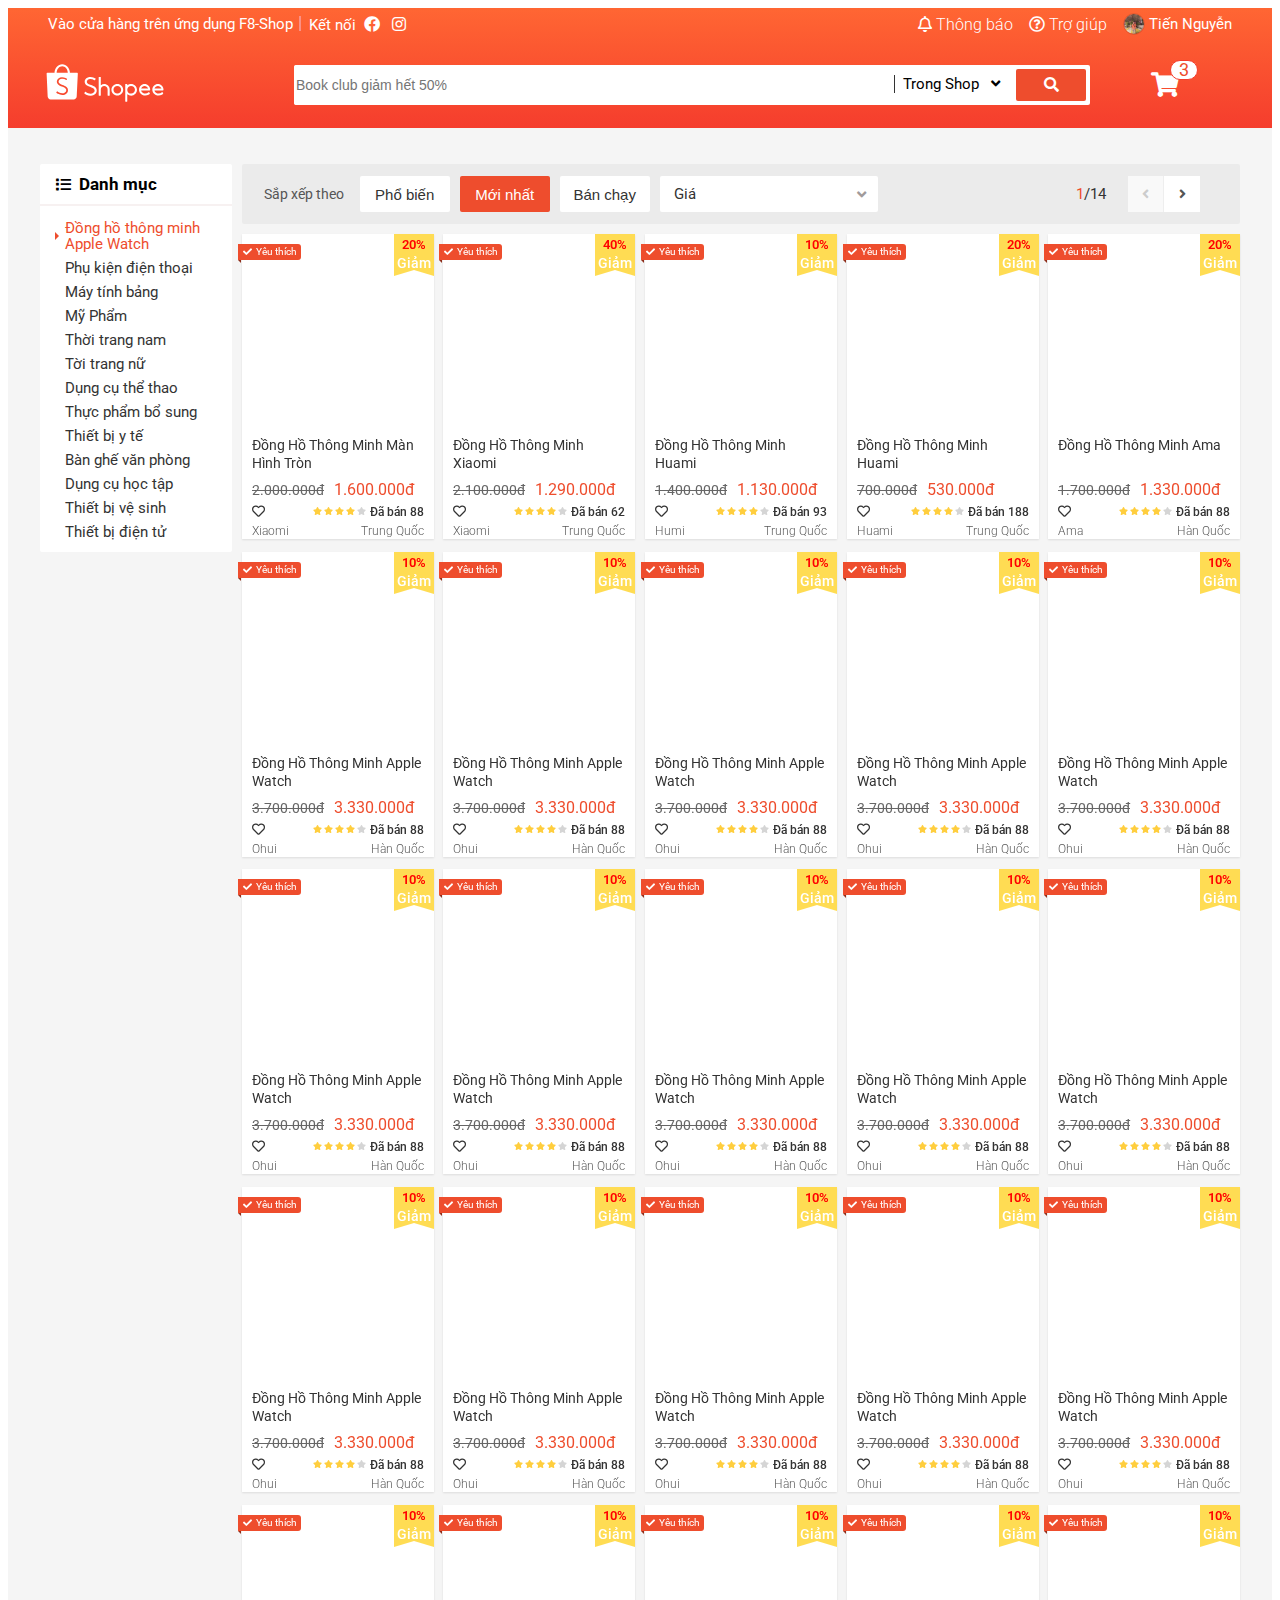
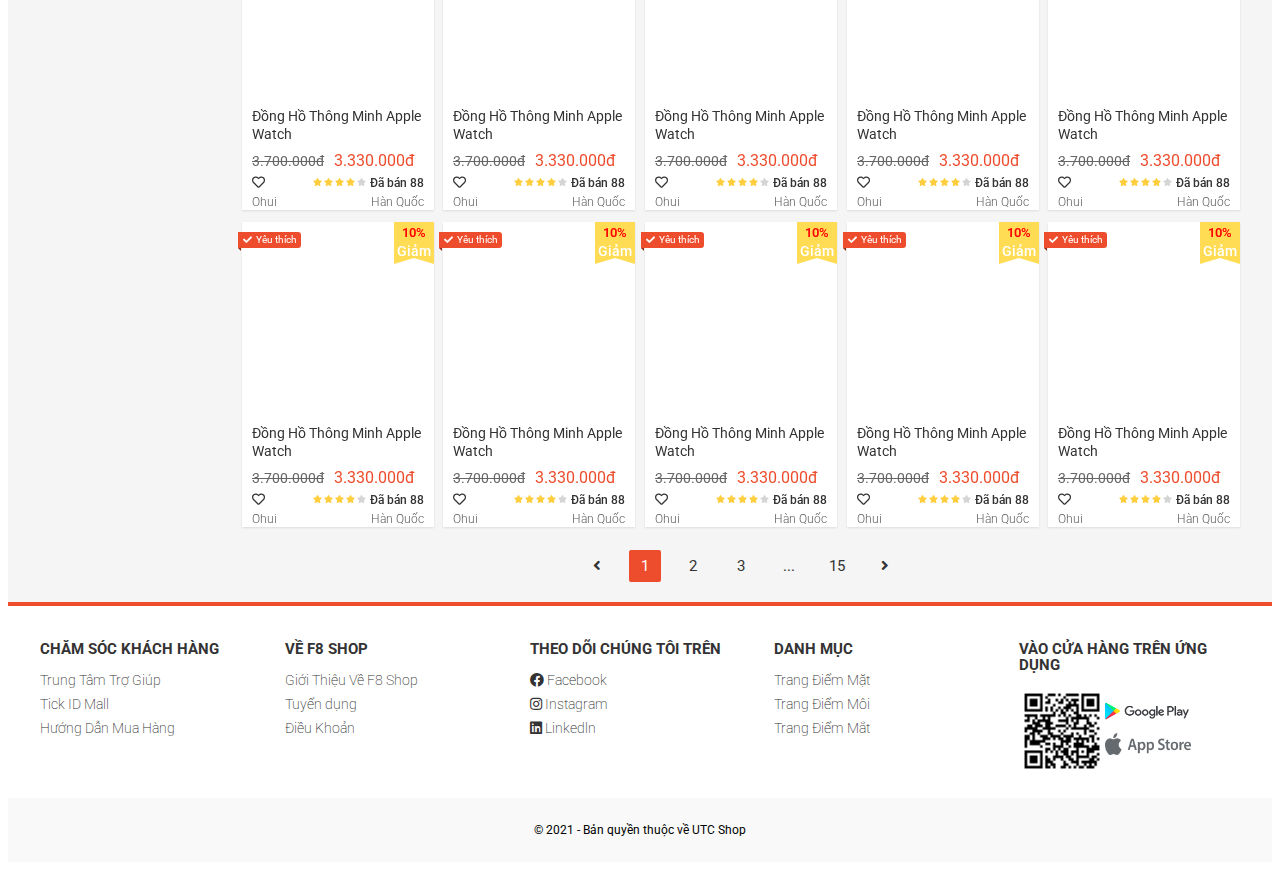
==== commit 060da702: "update index.htmml" ====
--- a/index.html
+++ b/index.html
@@ -1,5 +1,6 @@
 <!DOCTYPE html>
 <html lang="en">
+
 <head>
     <meta charset="UTF-8">
     <meta http-equiv="X-UA-Compatible" content="IE=edge">
@@ -12,111 +13,121 @@
     <link rel="stylesheet" href="./assets/css/responsive.css">
     <link rel="stylesheet" href="https://fonts.googleapis.com/css2?family=Roboto:wght@300;400;500;700&display=swap">
     <link rel="stylesheet" href="./assets/fonts/fontawesome-free-5.15.3-web/css/all.min.css">
-    
+
 </head>
+
 <body>
-   <div class="app">
-       <header class="header">
-           <div class="grid wide">
-            <nav class="header__navbar hide-on-mobile-tablet">
-                <ul class="header__navbar-list">
-                    <li class="header__navbar-item header__navbar-item--separate">
-                        Vào cửa hàng trên ứng dụng F8-Shop
-                        <div class="header__qr">
-                            <img src="./assets/image/qr_code.png" alt="qr_code">
-                            <div class="header__qr-apps">
-                                <a href="" class="header__qr-link"><img src="./assets/image/ggplay.png" alt="ggplay"></a>
-                                <a href="" class="header__qr-link"><img src="./assets/image/appstore.png" alt="appstore"></a>
+    <div class="app">
+        <header class="header">
+            <div class="grid wide">
+                <nav class="header__navbar hide-on-mobile-tablet">
+                    <ul class="header__navbar-list">
+                        <li class="header__navbar-item header__navbar-item--separate">
+                            Vào cửa hàng trên ứng dụng F8-Shop
+                            <div class="header__qr">
+                                <img src="./assets/image/qr_code.png" alt="qr_code">
+                                <div class="header__qr-apps">
+                                    <a href="" class="header__qr-link"><img src="./assets/image/ggplay.png"
+                                            alt="ggplay"></a>
+                                    <a href="" class="header__qr-link"><img src="./assets/image/appstore.png"
+                                            alt="appstore"></a>
+                                </div>
                             </div>
-                        </div>
-                    </li>
-                    <li class="header__navbar-item">
-                        <span class="header__navbar-label">Kết nối</span>
-                        <a href="" class="header__navbar-icon-link"><i class="header__navbar-icon fab fa-facebook"></i></a>
-                        <a href="" class="header__navbar-icon-link"><i class="header__navbar-icon fab fa-instagram"></i></a>
-
-                    </li>
-                </ul>
-                <ul class="header__navbar-list">
-                    <li class="header__navbar__icon header__navbar-item">
-                      <a href="" class="header__navbar-item-link">
-                          <i class="header__navbar__icon far fa-bell"></i>  Thông báo
-                      </a>
-                      <div class="header__notify">
-                          <header class="header__notify-header">
-                              <h3>Tin Tức Mới Nhất </h3>
-                          </header>
-                          <ul class="header__notify-list">
-                                <li class="header__notify-item ">
-                                    <a href="" class="header__notify-link">
-                                        <img src="./assets/image/a6.png" alt="img1" class="header_notify-img">
-                                        <div class="header__notify-info">
-                                           <span class="header__notify-name">Chương trình khách hàng thân thiết</span>
-                                           <span class="header__notify-describe">Để cảm ơn sự ủng hộ và yêu quý của khách hàng đối với chúng tôi
-                                            ,chương trình khách hàng thân thiết đã được tạo ra
-                                           </span>
-                                        </div>
-
-                                    </a>    
-                                </li>
-                                <li class="header__notify-item header__notify-item--viewed">
-                                    <a href="" class="header__notify-link">
-                                        <img src="./assets/image/a2.png" alt="img2" class="header_notify-img">
-                                        <div class="header__notify-info">
-                                            <span class="header__notify-name">Tặng ngay combo 5 gói mặt nạ thải độc sum:37</span>
-                                            <span class="header__notify-describe">Khuyến mại siêu hot</span>
-                                        </div>
-
-                                    </a>    
-                                </li>
-                                <li class="header__notify-item header__notify-item--viewed">
-                                    <a href="" class="header__notify-link">
-                                        <img src="./assets/image/a3.png" alt="img3" class="header_notify-img">
-                                        <div class="header__notify-info">
-                                            <span class="header__notify-name">Chăm sóc không quên chống nắng</span>
-                                            <span class="header__notify-describe">Kem chống nắng Whoosoo</span>
-                                        </div>
-
-                                    </a>    
-                                </li>
-                                <li class="header__notify-item">
-                                    <a href="" class="header__notify-link">
-                                        <img src="./assets/image/a4.png" alt="img4" class="header_notify-img">
-                                        <div class="header__notify-info">
-                                           <span class="header__notify-name">Da dầu có cần dưỡng ẩm</span>
-                                           <span class="header__notify-describe">Whoo soo</span>
-                                        </div>
-
-                                    </a>    
-                                </li>
-                                <li class="header__notify-item header__notify-item--viewed">
-                                    <a href="" class="header__notify-link">
-                                        <img src="./assets/image/a5.png" alt="img5" class="header_notify-img">
-                                        <div class="header__notify-info">
-                                           <span class="header__notify-name">Khởi đầu của làn da khỏe đẹp</span>
-                                           <span class="header__notify-describe">Ohui Prime Advancer</span>
-                                        </div>
-
+                        </li>
+                        <li class="header__navbar-item">
+                            <span class="header__navbar-label">Kết nối</span>
+                            <a href="" class="header__navbar-icon-link"><i
+                                    class="header__navbar-icon fab fa-facebook"></i></a>
+                            <a href="" class="header__navbar-icon-link"><i
+                                    class="header__navbar-icon fab fa-instagram"></i></a>
+
+                        </li>
+                    </ul>
+                    <ul class="header__navbar-list">
+                        <li class="header__navbar__icon header__navbar-item">
+                            <a href="" class="header__navbar-item-link">
+                                <i class="header__navbar__icon far fa-bell"></i> Thông báo
+                            </a>
+                            <div class="header__notify">
+                                <header class="header__notify-header">
+                                    <h3>Tin Tức Mới Nhất </h3>
+                                </header>
+                                <ul class="header__notify-list">
+                                    <li class="header__notify-item ">
+                                        <a href="" class="header__notify-link">
+                                            <img src="./assets/image/a6.png" alt="img1" class="header_notify-img">
+                                            <div class="header__notify-info">
+                                                <span class="header__notify-name">Chương trình khách hàng thân
+                                                    thiết</span>
+                                                <span class="header__notify-describe">Để cảm ơn sự ủng hộ và yêu quý của
+                                                    khách hàng đối với chúng tôi
+                                                    ,chương trình khách hàng thân thiết đã được tạo ra
+                                                </span>
+                                            </div>
+
+                                        </a>
+                                    </li>
+                                    <li class="header__notify-item header__notify-item--viewed">
+                                        <a href="" class="header__notify-link">
+                                            <img src="./assets/image/a2.png" alt="img2" class="header_notify-img">
+                                            <div class="header__notify-info">
+                                                <span class="header__notify-name">Tặng ngay combo 5 gói mặt nạ thải độc
+                                                    sum:37</span>
+                                                <span class="header__notify-describe">Khuyến mại siêu hot</span>
+                                            </div>
+
+                                        </a>
+                                    </li>
+                                    <li class="header__notify-item header__notify-item--viewed">
+                                        <a href="" class="header__notify-link">
+                                            <img src="./assets/image/a3.png" alt="img3" class="header_notify-img">
+                                            <div class="header__notify-info">
+                                                <span class="header__notify-name">Chăm sóc không quên chống nắng</span>
+                                                <span class="header__notify-describe">Kem chống nắng Whoosoo</span>
+                                            </div>
+
+                                        </a>
+                                    </li>
+                                    <li class="header__notify-item">
+                                        <a href="" class="header__notify-link">
+                                            <img src="./assets/image/a4.png" alt="img4" class="header_notify-img">
+                                            <div class="header__notify-info">
+                                                <span class="header__notify-name">Da dầu có cần dưỡng ẩm</span>
+                                                <span class="header__notify-describe">Whoo soo</span>
+                                            </div>
+
+                                        </a>
+                                    </li>
+                                    <li class="header__notify-item header__notify-item--viewed">
+                                        <a href="" class="header__notify-link">
+                                            <img src="./assets/image/a5.png" alt="img5" class="header_notify-img">
+                                            <div class="header__notify-info">
+                                                <span class="header__notify-name">Khởi đầu của làn da khỏe đẹp</span>
+                                                <span class="header__notify-describe">Ohui Prime Advancer</span>
+                                            </div>
+
+                                        </a>
+                                    </li>
+
+                                </ul>
+                                <footer class="header__notify-footer">
+                                    <a href="">
+                                        <p>Xem tất cả</p>
                                     </a>
-                                </li>    
-                                
-                          </ul>
-                          <footer class="header__notify-footer">
-                              <a href=""><p>Xem tất cả</p></a>
-                          </footer>
-                          </div>
-                    <li class="header__navbar-item"><a href="" class="header__navbar-item-link ">
-                        <i class="far fa-question-circle"></i>
-                        Trợ giúp
-                     </a> 
-                    </li>
-                    <!-- <li class="header__navbar-item">
+                                </footer>
+                            </div>
+                        <li class="header__navbar-item"><a href="" class="header__navbar-item-link ">
+                                <i class="far fa-question-circle"></i>
+                                Trợ giúp
+                            </a>
+                        </li>
+                        <!-- <li class="header__navbar-item">
                         <a href="" class="header__navbar-item-link header__navbar-item-link--bold header__navbar-item--separate">Đăng kí</a>
                     </li>
                     <li class="header__navbar-item">
                         <a href="" class="header__navbar-item-link header__navbar-item-link--bold">Đăng nhập</a>
                     </li> -->
-                    <li class="header__navbar-item header__navbar-user">
+                        <li class="header__navbar-item header__navbar-user">
                             <img src="./assets/image/avt.jpg" alt="avt" class="header__navbar-user-avatar">
                             <span class="header__navbar-user-name">Tiến Nguyễn</span>
                             <ul class="header__navbar-user-acount">
@@ -133,799 +144,1644 @@
                                     <a href="" class="">Đăng xuất</a>
                                 </li>
                             </ul>
-                    </li> 
-
-                </ul>
-            </nav>
-            <div class="header-with-search">
-                <label for="header__mobile-check" class="header__mobile-search">
-                    <i class="header__mobile-search-icon fas fa-search"></i>
-                </label>
-                <input type="checkbox" hidden id="header__mobile-check" class="header__mobile-check-box">
-                <div class="header__logo hide-on-tablet">
-                   <a href="/" class="header__logo-link">
-                    <svg viewBox="0 0 192 65" class="header__logo-img">
-                        <g fill-rule="evenodd">
-                            <path
-                            fill="#fff"
-                                d="M35.6717403 44.953764c-.3333497 2.7510509-2.0003116 4.9543414-4.5823845 6.0575984-1.4379707.6145919-3.36871.9463856-4.896954.8421628-2.3840266-.0911143-4.6237865-.6708937-6.6883352-1.7307424-.7375522-.3788551-1.8370513-1.1352759-2.6813095-1.8437757-.213839-.1790053-.239235-.2937577-.0977428-.4944671.0764015-.1151823.2172535-.3229831.5286218-.7791994.45158-.6616533.5079208-.7446018.5587128-.8221779.14448-.2217688.3792333-.2411091.6107855-.0588804.0243289.0189105.0243289.0189105.0426824.0333083.0379873.0294402.0379873.0294402.1276204.0990653.0907002.0706996.14448.1123887.166248.1287205 2.2265285 1.7438508 4.8196989 2.7495466 7.4376251 2.8501162 3.6423042-.0496401 6.2615109-1.6873341 6.7308041-4.2020035.5160305-2.7675977-1.6565047-5.1582742-5.9070334-6.4908212-1.329344-.4166762-4.6895175-1.7616869-5.3090528-2.1250697-2.9094471-1.7071043-4.2697358-3.9430584-4.0763845-6.7048539.296216-3.8283059 3.8501677-6.6835796 8.340785-6.702705 2.0082079-.004083 4.0121475.4132378 5.937338 1.2244562.6816382.2873109 1.8987274.9496089 2.3189359 1.2633517.2420093.1777159.2898136.384872.1510957.60836-.0774686.12958-.2055158.3350171-.4754821.7632974l-.0029878.0047276c-.3553311.5640922-.3664286.5817134-.447952.7136572-.140852.2144625-.3064598.2344475-.5604202.0732783-2.0600669-1.3839063-4.3437898-2.0801572-6.8554368-2.130442-3.126914.061889-5.4706057 1.9228561-5.6246892 4.4579402-.0409751 2.2896772 1.676352 3.9613243 5.3858811 5.2358503 7.529819 2.4196871 10.4113092 5.25648 9.869029 9.7292478M26.3725216 5.42669372c4.9022893 0 8.8982174 4.65220288 9.0851664 10.47578358H17.2875686c.186949-5.8235807 4.1828771-10.47578358 9.084953-10.47578358m25.370857 11.57065968c0-.6047069-.4870064-1.0948761-1.0875481-1.0948761h-11.77736c-.28896-7.68927544-5.7774923-13.82058185-12.5059489-13.82058185-6.7282432 0-12.2167755 6.13130641-12.5057355 13.82058185l-11.79421958.0002149c-.59136492.0107446-1.06748731.4968309-1.06748731 1.0946612 0 .0285807.00106706.0569465.00320118.0848825H.99995732l1.6812605 37.0613963c.00021341.1031483.00405483.2071562.01173767.3118087.00170729.0236381.003628.0470614.00554871.0704847l.00362801.0782207.00405483.004083c.25545428 2.5789222 2.12707837 4.6560709 4.67201764 4.7519129l.00576212.0055872h37.4122078c.0177132.0002149.0354264.0004298.0531396.0004298.0177132 0 .0354264-.0002149.0531396-.0004298h.0796027l.0017073-.0015043c2.589329-.0706995 4.6867431-2.1768587 4.9082648-4.787585l.0012805-.0012893.0017073-.0350275c.0021341-.0275062.0040548-.0547975.0057621-.0823037.0040548-.065757.0068292-.1312992.0078963-.1964115l1.8344904-37.207738h-.0012805c.001067-.0186956.0014939-.0376062.0014939-.0565167M176.465457 41.1518926c.720839-2.3512494 2.900423-3.9186779 5.443734-3.9186779 2.427686 0 4.739107 1.6486899 5.537598 3.9141989l.054826.1556978h-11.082664l.046506-.1512188zm13.50267 3.4063683c.014933.0006399.014933.0006399.036906.0008531.021973-.0002132.021973-.0002132.044372-.0008531.53055-.0243144.950595-.4766911.950595-1.0271786 0-.0266606-.000853-.0496953-.00256-.0865936.000427-.0068251.000427-.020262.000427-.0635588 0-5.1926268-4.070748-9.4007319-9.09145-9.4007319-5.020488 0-9.091235 4.2081051-9.091235 9.4007319 0 .3871116.022399.7731567.067838 1.1568557l.00256.0204753.01408.1013102c.250022 1.8683731 1.047233 3.5831812 2.306302 4.9708108-.00064-.0006399.00064.0006399.007253.0078915 1.396026 1.536289 3.291455 2.5833031 5.393601 2.9748936l.02752.0053321v-.0027727l.13653.0228215c.070186.0119439.144211.0236746.243409.039031 2.766879.332724 5.221231-.0661182 7.299484-1.1127057.511777-.2578611.971928-.5423827 1.37064-.8429007.128211-.0968312.243622-.1904632.34346-.2781231.051412-.0452164.092372-.083181.114131-.1051493.468898-.4830897.498124-.6543572.215249-1.0954297-.31146-.4956734-.586228-.9179769-.821744-1.2675504-.082345-.1224254-.154023-.2267215-.214396-.3133151-.033279-.0475624-.033279-.0475624-.054399-.0776356-.008319-.0117306-.008319-.0117306-.013866-.0191956l-.00256-.0038391c-.256208-.3188605-.431565-.3480805-.715933-.0970445-.030292.0268739-.131624.1051493-.14997.1245582-1.999321 1.775381-4.729508 2.3465571-7.455854 1.7760208-.507724-.1362888-.982595-.3094759-1.419919-.5184948-1.708127-.8565509-2.918343-2.3826022-3.267563-4.1490253l-.02752-.1394881h13.754612zM154.831964 41.1518926c.720831-2.3512494 2.900389-3.9186779 5.44367-3.9186779 2.427657 0 4.739052 1.6486899 5.537747 3.9141989l.054612.1556978h-11.082534l.046505-.1512188zm13.502512 3.4063683c.015146.0006399.015146.0006399.037118.0008531.02176-.0002132.02176-.0002132.044159-.0008531.530543-.0243144.950584-.4766911.950584-1.0271786 0-.0266606-.000854-.0496953-.00256-.0865936.000426-.0068251.000426-.020262.000426-.0635588 0-5.1926268-4.070699-9.4007319-9.091342-9.4007319-5.020217 0-9.091343 4.2081051-9.091343 9.4007319 0 .3871116.022826.7731567.068051 1.1568557l.00256.0204753.01408.1013102c.250019 1.8683731 1.04722 3.5831812 2.306274 4.9708108-.00064-.0006399.00064.0006399.007254.0078915 1.396009 1.536289 3.291417 2.5833031 5.393538 2.9748936l.027519.0053321v-.0027727l.136529.0228215c.070184.0119439.144209.0236746.243619.039031 2.766847.332724 5.22117-.0661182 7.299185-1.1127057.511771-.2578611.971917-.5423827 1.370624-.8429007.128209-.0968312.243619-.1904632.343456-.2781231.051412-.0452164.09237-.083181.11413-.1051493.468892-.4830897.498118-.6543572.215246-1.0954297-.311457-.4956734-.586221-.9179769-.821734-1.2675504-.082344-.1224254-.154022-.2267215-.21418-.3133151-.033492-.0475624-.033492-.0475624-.054612-.0776356-.008319-.0117306-.008319-.0117306-.013866-.0191956l-.002346-.0038391c-.256419-.3188605-.431774-.3480805-.716138-.0970445-.030292.0268739-.131623.1051493-.149969.1245582-1.999084 1.775381-4.729452 2.3465571-7.455767 1.7760208-.507717-.1362888-.982582-.3094759-1.419902-.5184948-1.708107-.8565509-2.918095-2.3826022-3.267311-4.1490253l-.027733-.1394881h13.754451zM138.32144123 49.7357905c-3.38129629 0-6.14681004-2.6808521-6.23169343-6.04042014v-.31621743c.08401943-3.35418649 2.85039714-6.03546919 6.23169343-6.03546919 3.44242097 0 6.23320537 2.7740599 6.23320537 6.1960534 0 3.42199346-2.7907844 6.19605336-6.23320537 6.19605336m.00172791-15.67913203c-2.21776751 0-4.33682838.7553485-6.03989586 2.140764l-.19352548.1573553V34.6208558c0-.4623792-.0993546-.56419733-.56740117-.56419733h-2.17651376c-.47409424 0-.56761716.09428403-.56761716.56419733v27.6400724c0 .4539841.10583425.5641973.56761716.5641973h2.17651376c.46351081 0 .56740117-.1078454.56740117-.5641973V50.734168l.19352548.1573553c1.70328347 1.3856307 3.82234434 2.1409792 6.03989586 2.1409792 5.27140956 0 9.54473746-4.2479474 9.54473746-9.48802964 0-5.239867-4.2733279-9.48781439-9.54473746-9.48781439M115.907646 49.5240292c-3.449458 0-6.245805-2.7496948-6.245805-6.1425854 0-3.3928907 2.79656-6.1427988 6.245805-6.1427988 3.448821 0 6.24538 2.7499081 6.24538 6.1427988 0 3.3926772-2.796346 6.1425854-6.24538 6.1425854m.001914-15.5438312c-5.28187 0-9.563025 4.2112903-9.563025 9.4059406 0 5.1944369 4.281155 9.4059406 9.563025 9.4059406 5.281657 0 9.562387-4.2115037 9.562387-9.4059406 0-5.1946503-4.280517-9.4059406-9.562387-9.4059406M94.5919049 34.1890939c-1.9281307 0-3.7938902.6198995-5.3417715 1.7656047l-.188189.1393105V23.2574169c0-.4254677-.1395825-.5643476-.5649971-.5643476h-2.2782698c-.4600414 0-.5652122.1100273-.5652122.5643476v29.2834155c0 .443339.1135587.5647782.5652122.5647782h2.2782698c.4226187 0 .5649971-.1457701.5649971-.5647782v-9.5648406c.023658-3.011002 2.4931278-5.4412923 5.5299605-5.4412923 3.0445753 0 5.516841 2.4421328 5.5297454 5.4630394v9.5430935c0 .4844647.0806524.5645628.5652122.5645628h2.2726775c.481764 0 .565212-.0824666.565212-.5645628v-9.5710848c-.018066-4.8280677-4.0440197-8.7806537-8.9328471-8.7806537M62.8459442 47.7938061l-.0053397.0081519c-.3248668.4921188-.4609221.6991347-.5369593.8179812-.2560916.3812097-.224267.551113.1668119.8816949.91266.7358184 2.0858968 1.508535 2.8774525 1.8955369 2.2023021 1.076912 4.5810275 1.646045 7.1017886 1.6975309 1.6283921.0821628 3.6734936-.3050536 5.1963734-.9842376 2.7569891-1.2298679 4.5131066-3.6269626 4.8208863-6.5794607.4985136-4.7841067-2.6143125-7.7747902-10.6321784-10.1849709l-.0021359-.0006435c-3.7356476-1.2047686-5.4904836-2.8064071-5.4911243-5.0426086.1099976-2.4715346 2.4015793-4.3179454 5.4932602-4.4331449 2.4904317.0062212 4.6923065.6675996 6.8557356 2.0598624.4562232.2767364.666607.2256796.9733188-.172263.035242-.0587797.1332787-.2012238.543367-.790093l.0012815-.0019308c.3829626-.5500403.5089793-.7336731.5403767-.7879478.258441-.4863266.2214903-.6738208-.244985-1.0046173-.459427-.3290803-1.7535544-1.0024722-2.4936356-1.2978721-2.0583439-.8211991-4.1863175-1.2199998-6.3042524-1.1788111-4.8198184.1046878-8.578747 3.2393171-8.8265087 7.3515337-.1572005 2.9703036 1.350301 5.3588174 4.5000778 7.124567.8829712.4661613 4.1115618 1.6865902 5.6184225 2.1278667 4.2847814 1.2547527 6.5186944 3.5630343 6.0571315 6.2864205-.4192725 2.4743234-3.0117991 4.1199394-6.6498372 4.2325647-2.6382344-.0549182-5.2963324-1.0217793-7.6043603-2.7562084-.0115337-.0083664-.0700567-.0519149-.1779185-.1323615-.1516472-.1130543-.1516472-.1130543-.1742875-.1300017-.4705335-.3247898-.7473431-.2977598-1.0346184.1302162-.0346012.0529875-.3919333.5963776-.5681431.8632459"
-                            ></path>
-                        </g>
-                    </svg>
-                   <a>
-                    
-                </div>
-                <div class="header__search">
-                    <div class="header__search-input-wrap">
-                        <input type="text" class="header__search-input" placeholder="Book club giảm hết 50%">
-                        <!--search history-->
-                        <div class="header__search-history">
-                            <h3 class="header__search-history-heading">
-                                Lịch sử tìm kiếm
-                            </h3>
-                            <ul class="header__search_history-list">
-                                <li class="header__search_history-item">
-                                    <a href="">Tai nghe airpod</a>
-                                </li>
-                                <li class="header__search_history-item">
-                                    <a href="">Áo thun ba lỗ</a>
-                                </li>
+                        </li>
+
+                    </ul>
+                </nav>
+                <div class="header-with-search">
+                    <label for="header__mobile-check" class="header__mobile-search">
+                        <i class="header__mobile-search-icon fas fa-search"></i>
+                    </label>
+                    <input type="checkbox" hidden id="header__mobile-check" class="header__mobile-check-box">
+                    <div class="header__logo hide-on-tablet">
+                        <a href="/" class="header__logo-link">
+                            <svg viewBox="0 0 192 65" class="header__logo-img">
+                                <g fill-rule="evenodd">
+                                    <path fill="#fff"
+                                        d="M35.6717403 44.953764c-.3333497 2.7510509-2.0003116 4.9543414-4.5823845 6.0575984-1.4379707.6145919-3.36871.9463856-4.896954.8421628-2.3840266-.0911143-4.6237865-.6708937-6.6883352-1.7307424-.7375522-.3788551-1.8370513-1.1352759-2.6813095-1.8437757-.213839-.1790053-.239235-.2937577-.0977428-.4944671.0764015-.1151823.2172535-.3229831.5286218-.7791994.45158-.6616533.5079208-.7446018.5587128-.8221779.14448-.2217688.3792333-.2411091.6107855-.0588804.0243289.0189105.0243289.0189105.0426824.0333083.0379873.0294402.0379873.0294402.1276204.0990653.0907002.0706996.14448.1123887.166248.1287205 2.2265285 1.7438508 4.8196989 2.7495466 7.4376251 2.8501162 3.6423042-.0496401 6.2615109-1.6873341 6.7308041-4.2020035.5160305-2.7675977-1.6565047-5.1582742-5.9070334-6.4908212-1.329344-.4166762-4.6895175-1.7616869-5.3090528-2.1250697-2.9094471-1.7071043-4.2697358-3.9430584-4.0763845-6.7048539.296216-3.8283059 3.8501677-6.6835796 8.340785-6.702705 2.0082079-.004083 4.0121475.4132378 5.937338 1.2244562.6816382.2873109 1.8987274.9496089 2.3189359 1.2633517.2420093.1777159.2898136.384872.1510957.60836-.0774686.12958-.2055158.3350171-.4754821.7632974l-.0029878.0047276c-.3553311.5640922-.3664286.5817134-.447952.7136572-.140852.2144625-.3064598.2344475-.5604202.0732783-2.0600669-1.3839063-4.3437898-2.0801572-6.8554368-2.130442-3.126914.061889-5.4706057 1.9228561-5.6246892 4.4579402-.0409751 2.2896772 1.676352 3.9613243 5.3858811 5.2358503 7.529819 2.4196871 10.4113092 5.25648 9.869029 9.7292478M26.3725216 5.42669372c4.9022893 0 8.8982174 4.65220288 9.0851664 10.47578358H17.2875686c.186949-5.8235807 4.1828771-10.47578358 9.084953-10.47578358m25.370857 11.57065968c0-.6047069-.4870064-1.0948761-1.0875481-1.0948761h-11.77736c-.28896-7.68927544-5.7774923-13.82058185-12.5059489-13.82058185-6.7282432 0-12.2167755 6.13130641-12.5057355 13.82058185l-11.79421958.0002149c-.59136492.0107446-1.06748731.4968309-1.06748731 1.0946612 0 .0285807.00106706.0569465.00320118.0848825H.99995732l1.6812605 37.0613963c.00021341.1031483.00405483.2071562.01173767.3118087.00170729.0236381.003628.0470614.00554871.0704847l.00362801.0782207.00405483.004083c.25545428 2.5789222 2.12707837 4.6560709 4.67201764 4.7519129l.00576212.0055872h37.4122078c.0177132.0002149.0354264.0004298.0531396.0004298.0177132 0 .0354264-.0002149.0531396-.0004298h.0796027l.0017073-.0015043c2.589329-.0706995 4.6867431-2.1768587 4.9082648-4.787585l.0012805-.0012893.0017073-.0350275c.0021341-.0275062.0040548-.0547975.0057621-.0823037.0040548-.065757.0068292-.1312992.0078963-.1964115l1.8344904-37.207738h-.0012805c.001067-.0186956.0014939-.0376062.0014939-.0565167M176.465457 41.1518926c.720839-2.3512494 2.900423-3.9186779 5.443734-3.9186779 2.427686 0 4.739107 1.6486899 5.537598 3.9141989l.054826.1556978h-11.082664l.046506-.1512188zm13.50267 3.4063683c.014933.0006399.014933.0006399.036906.0008531.021973-.0002132.021973-.0002132.044372-.0008531.53055-.0243144.950595-.4766911.950595-1.0271786 0-.0266606-.000853-.0496953-.00256-.0865936.000427-.0068251.000427-.020262.000427-.0635588 0-5.1926268-4.070748-9.4007319-9.09145-9.4007319-5.020488 0-9.091235 4.2081051-9.091235 9.4007319 0 .3871116.022399.7731567.067838 1.1568557l.00256.0204753.01408.1013102c.250022 1.8683731 1.047233 3.5831812 2.306302 4.9708108-.00064-.0006399.00064.0006399.007253.0078915 1.396026 1.536289 3.291455 2.5833031 5.393601 2.9748936l.02752.0053321v-.0027727l.13653.0228215c.070186.0119439.144211.0236746.243409.039031 2.766879.332724 5.221231-.0661182 7.299484-1.1127057.511777-.2578611.971928-.5423827 1.37064-.8429007.128211-.0968312.243622-.1904632.34346-.2781231.051412-.0452164.092372-.083181.114131-.1051493.468898-.4830897.498124-.6543572.215249-1.0954297-.31146-.4956734-.586228-.9179769-.821744-1.2675504-.082345-.1224254-.154023-.2267215-.214396-.3133151-.033279-.0475624-.033279-.0475624-.054399-.0776356-.008319-.0117306-.008319-.0117306-.013866-.0191956l-.00256-.0038391c-.256208-.3188605-.431565-.3480805-.715933-.0970445-.030292.0268739-.131624.1051493-.14997.1245582-1.999321 1.775381-4.729508 2.3465571-7.455854 1.7760208-.507724-.1362888-.982595-.3094759-1.419919-.5184948-1.708127-.8565509-2.918343-2.3826022-3.267563-4.1490253l-.02752-.1394881h13.754612zM154.831964 41.1518926c.720831-2.3512494 2.900389-3.9186779 5.44367-3.9186779 2.427657 0 4.739052 1.6486899 5.537747 3.9141989l.054612.1556978h-11.082534l.046505-.1512188zm13.502512 3.4063683c.015146.0006399.015146.0006399.037118.0008531.02176-.0002132.02176-.0002132.044159-.0008531.530543-.0243144.950584-.4766911.950584-1.0271786 0-.0266606-.000854-.0496953-.00256-.0865936.000426-.0068251.000426-.020262.000426-.0635588 0-5.1926268-4.070699-9.4007319-9.091342-9.4007319-5.020217 0-9.091343 4.2081051-9.091343 9.4007319 0 .3871116.022826.7731567.068051 1.1568557l.00256.0204753.01408.1013102c.250019 1.8683731 1.04722 3.5831812 2.306274 4.9708108-.00064-.0006399.00064.0006399.007254.0078915 1.396009 1.536289 3.291417 2.5833031 5.393538 2.9748936l.027519.0053321v-.0027727l.136529.0228215c.070184.0119439.144209.0236746.243619.039031 2.766847.332724 5.22117-.0661182 7.299185-1.1127057.511771-.2578611.971917-.5423827 1.370624-.8429007.128209-.0968312.243619-.1904632.343456-.2781231.051412-.0452164.09237-.083181.11413-.1051493.468892-.4830897.498118-.6543572.215246-1.0954297-.311457-.4956734-.586221-.9179769-.821734-1.2675504-.082344-.1224254-.154022-.2267215-.21418-.3133151-.033492-.0475624-.033492-.0475624-.054612-.0776356-.008319-.0117306-.008319-.0117306-.013866-.0191956l-.002346-.0038391c-.256419-.3188605-.431774-.3480805-.716138-.0970445-.030292.0268739-.131623.1051493-.149969.1245582-1.999084 1.775381-4.729452 2.3465571-7.455767 1.7760208-.507717-.1362888-.982582-.3094759-1.419902-.5184948-1.708107-.8565509-2.918095-2.3826022-3.267311-4.1490253l-.027733-.1394881h13.754451zM138.32144123 49.7357905c-3.38129629 0-6.14681004-2.6808521-6.23169343-6.04042014v-.31621743c.08401943-3.35418649 2.85039714-6.03546919 6.23169343-6.03546919 3.44242097 0 6.23320537 2.7740599 6.23320537 6.1960534 0 3.42199346-2.7907844 6.19605336-6.23320537 6.19605336m.00172791-15.67913203c-2.21776751 0-4.33682838.7553485-6.03989586 2.140764l-.19352548.1573553V34.6208558c0-.4623792-.0993546-.56419733-.56740117-.56419733h-2.17651376c-.47409424 0-.56761716.09428403-.56761716.56419733v27.6400724c0 .4539841.10583425.5641973.56761716.5641973h2.17651376c.46351081 0 .56740117-.1078454.56740117-.5641973V50.734168l.19352548.1573553c1.70328347 1.3856307 3.82234434 2.1409792 6.03989586 2.1409792 5.27140956 0 9.54473746-4.2479474 9.54473746-9.48802964 0-5.239867-4.2733279-9.48781439-9.54473746-9.48781439M115.907646 49.5240292c-3.449458 0-6.245805-2.7496948-6.245805-6.1425854 0-3.3928907 2.79656-6.1427988 6.245805-6.1427988 3.448821 0 6.24538 2.7499081 6.24538 6.1427988 0 3.3926772-2.796346 6.1425854-6.24538 6.1425854m.001914-15.5438312c-5.28187 0-9.563025 4.2112903-9.563025 9.4059406 0 5.1944369 4.281155 9.4059406 9.563025 9.4059406 5.281657 0 9.562387-4.2115037 9.562387-9.4059406 0-5.1946503-4.280517-9.4059406-9.562387-9.4059406M94.5919049 34.1890939c-1.9281307 0-3.7938902.6198995-5.3417715 1.7656047l-.188189.1393105V23.2574169c0-.4254677-.1395825-.5643476-.5649971-.5643476h-2.2782698c-.4600414 0-.5652122.1100273-.5652122.5643476v29.2834155c0 .443339.1135587.5647782.5652122.5647782h2.2782698c.4226187 0 .5649971-.1457701.5649971-.5647782v-9.5648406c.023658-3.011002 2.4931278-5.4412923 5.5299605-5.4412923 3.0445753 0 5.516841 2.4421328 5.5297454 5.4630394v9.5430935c0 .4844647.0806524.5645628.5652122.5645628h2.2726775c.481764 0 .565212-.0824666.565212-.5645628v-9.5710848c-.018066-4.8280677-4.0440197-8.7806537-8.9328471-8.7806537M62.8459442 47.7938061l-.0053397.0081519c-.3248668.4921188-.4609221.6991347-.5369593.8179812-.2560916.3812097-.224267.551113.1668119.8816949.91266.7358184 2.0858968 1.508535 2.8774525 1.8955369 2.2023021 1.076912 4.5810275 1.646045 7.1017886 1.6975309 1.6283921.0821628 3.6734936-.3050536 5.1963734-.9842376 2.7569891-1.2298679 4.5131066-3.6269626 4.8208863-6.5794607.4985136-4.7841067-2.6143125-7.7747902-10.6321784-10.1849709l-.0021359-.0006435c-3.7356476-1.2047686-5.4904836-2.8064071-5.4911243-5.0426086.1099976-2.4715346 2.4015793-4.3179454 5.4932602-4.4331449 2.4904317.0062212 4.6923065.6675996 6.8557356 2.0598624.4562232.2767364.666607.2256796.9733188-.172263.035242-.0587797.1332787-.2012238.543367-.790093l.0012815-.0019308c.3829626-.5500403.5089793-.7336731.5403767-.7879478.258441-.4863266.2214903-.6738208-.244985-1.0046173-.459427-.3290803-1.7535544-1.0024722-2.4936356-1.2978721-2.0583439-.8211991-4.1863175-1.2199998-6.3042524-1.1788111-4.8198184.1046878-8.578747 3.2393171-8.8265087 7.3515337-.1572005 2.9703036 1.350301 5.3588174 4.5000778 7.124567.8829712.4661613 4.1115618 1.6865902 5.6184225 2.1278667 4.2847814 1.2547527 6.5186944 3.5630343 6.0571315 6.2864205-.4192725 2.4743234-3.0117991 4.1199394-6.6498372 4.2325647-2.6382344-.0549182-5.2963324-1.0217793-7.6043603-2.7562084-.0115337-.0083664-.0700567-.0519149-.1779185-.1323615-.1516472-.1130543-.1516472-.1130543-.1742875-.1300017-.4705335-.3247898-.7473431-.2977598-1.0346184.1302162-.0346012.0529875-.3919333.5963776-.5681431.8632459">
+                                    </path>
+                                </g>
+                            </svg>
+                            <a>
+
+                    </div>
+                    <div class="header__search">
+                        <div class="header__search-input-wrap">
+                            <input type="text" class="header__search-input" placeholder="Book club giảm hết 50%">
+                            <!--search history-->
+                            <div class="header__search-history">
+                                <h3 class="header__search-history-heading">
+                                    Lịch sử tìm kiếm
+                                </h3>
+                                <ul class="header__search_history-list">
+                                    <li class="header__search_history-item">
+                                        <a href="">Tai nghe airpod</a>
+                                    </li>
+                                    <li class="header__search_history-item">
+                                        <a href="">Áo thun ba lỗ</a>
+                                    </li>
+                                </ul>
+                            </div>
+                        </div>
+                        <div class="header__search-select">
+                            <span class="header__search-select-label">
+                                Trong Shop
+                            </span>
+                            <i class="header__search-select-icon fas fa-angle-down"></i>
+                            <ul class="header__search-option">
+                                <li class="header__search-option-item header__search-option-item---active"><span>Trong
+                                        Shop</span><i class="fas fa-check"></i></li>
+                                <li class="header__search-option-item"><span>Ngoài Shop</span><i
+                                        class="fas fa-check"></i></li>
                             </ul>
                         </div>
+                        <button type="button" class="header__search-btn">
+                            <i class="header__search-btn-icon fas fa-search"></i>
+                        </button>
                     </div>
-                    <div class="header__search-select">
-                        <span class="header__search-select-label">
-                            Trong Shop
-                        </span>
-                        <i class="header__search-select-icon fas fa-angle-down"></i>
-                        <ul class="header__search-option">
-                            <li class="header__search-option-item header__search-option-item---active"><span>Trong Shop</span><i class="fas fa-check"></i></li>
-                            <li class="header__search-option-item"><span>Ngoài Shop</span><i class="fas fa-check"></i></li>
-                        </ul>
-                    </div>
-                    <button type="button" class="header__search-btn">
-                        <i class="header__search-btn-icon fas fa-search"></i>
-                    </button>
-                </div>
-                <div class="header__cart">
-                    <div class="header__cart-wrap">
-                        <i class=" header__cart-icon fas fa-shopping-cart"></i>
-                        <span class="header__cart-notice">3</span>
-                         <!--no-card:header__cart-list-no--card-->
-                        <div class="header__cart-list ">
-                            <img src="./assets/image/no-cart.png" class="header__cart--no-cart-img" alt="no-cart">
-                            <span class="header__cart--no-cart-notify">Chưa có sản phẩm</span>
-                            <h4 class="header__cart-heading">Sản phẩm đã thêm</h4>
-                            <ul class="header__cart-list-item">
-                                <!--cart-item-->
-                                <li class="header__cart-item">
-                                    <img src="https://img.abaha.vn/photos/resized/320x/83-1621758297-myphamohui-lgvina.png" alt="" class="header__cart-item-img">
-                                    <div class="header__cart-item-info">
-                                        <div class="header___cart-item-head">
-                                            <span class="header__cart-item-name">Serum Ohui The First </span>
-                                            <div class="header__cart-item-details">
-                                                <span class="header__cart-item-prime">4.500.000đ</span>
-                                                <span class="header__cart-item-multiply">x</span>
-                                                <span class="header__cart-item-quantity">2</span>
+                    <div class="header__cart">
+                        <div class="header__cart-wrap">
+                            <i class=" header__cart-icon fas fa-shopping-cart"></i>
+                            <span class="header__cart-notice">3</span>
+                            <!--no-card:header__cart-list-no--card-->
+                            <div class="header__cart-list ">
+                                <img src="./assets/image/no-cart.png" class="header__cart--no-cart-img" alt="no-cart">
+                                <span class="header__cart--no-cart-notify">Chưa có sản phẩm</span>
+                                <h4 class="header__cart-heading">Sản phẩm đã thêm</h4>
+                                <ul class="header__cart-list-item">
+                                    <!--cart-item-->
+                                    <li class="header__cart-item">
+                                        <img src="https://img.abaha.vn/photos/resized/320x/83-1621758297-myphamohui-lgvina.png"
+                                            alt="" class="header__cart-item-img">
+                                        <div class="header__cart-item-info">
+                                            <div class="header___cart-item-head">
+                                                <span class="header__cart-item-name">Serum Ohui The First </span>
+                                                <div class="header__cart-item-details">
+                                                    <span class="header__cart-item-prime">4.500.000đ</span>
+                                                    <span class="header__cart-item-multiply">x</span>
+                                                    <span class="header__cart-item-quantity">2</span>
+                                                </div>
+                                            </div>
+                                            <div class="header__cart-item-body">
+                                                <span class="header__cart-item-describe">Phân loại bạc</span>
+                                                <span class="header__cart-item-remove">Xóa</span>
                                             </div>
                                         </div>
-                                        <div class="header__cart-item-body">
-                                            <span class="header__cart-item-describe">Phân loại bạc</span>
-                                            <span class="header__cart-item-remove">Xóa</span>
+                                    </li>
+                                    <li class="header__cart-item">
+                                        <img src="https://img.abaha.vn/photos/resized/320x/83-1621760483-myphamohui-lgvina.png"
+                                            alt="" class="header__cart-item-img">
+                                        <div class="header__cart-item-info">`
+                                            <div class="header___cart-item-head">
+                                                <span class="header__cart-item-name">Tinh dầu tái sinh</span>
+                                                <div class="header__cart-item-details">
+                                                    <span class="header__cart-item-prime">3.330.000đ</span>
+                                                    <span class="header__cart-item-multiply">x</span>
+                                                    <span class="header__cart-item-quantity">3</span>
+                                                </div>
+                                            </div>
+                                            <div class="header__cart-item-body">
+                                                <span class="header__cart-item-describe">Phân loại bạc</span>
+                                                <span class="header__cart-item-remove">Xóa</span>
+                                            </div>
                                         </div>
-                                    </div>
-                                </li>
-                                <li class="header__cart-item">
-                                    <img src="https://img.abaha.vn/photos/resized/320x/83-1621760483-myphamohui-lgvina.png" alt="" class="header__cart-item-img">
-                                    <div class="header__cart-item-info">`
-                                        <div class="header___cart-item-head">
-                                            <span class="header__cart-item-name">Tinh dầu tái sinh</span>
-                                            <div class="header__cart-item-details">
-                                                <span class="header__cart-item-prime">3.330.000đ</span>
-                                                <span class="header__cart-item-multiply">x</span>
-                                                <span class="header__cart-item-quantity">3</span>
+                                    </li>
+                                    <li class="header__cart-item">
+                                        <img src="https://img.abaha.vn/photos/resized/320x/83-1596776828-myphamohui-lgvina.png"
+                                            alt="" class="header__cart-item-img">
+                                        <div class="header__cart-item-info">
+                                            <div class="header___cart-item-head">
+                                                <span class="header__cart-item-name">Bộ cấp nước se khít lcl</span>
+                                                <div class="header__cart-item-details">
+                                                    <span class="header__cart-item-prime">450.000đ</span>
+                                                    <span class="header__cart-item-multiply">x</span>
+                                                    <span class="header__cart-item-quantity">1</span>
+                                                </div>
+                                            </div>
+                                            <div class="header__cart-item-body">
+                                                <span class="header__cart-item-describe">Phân loại bạc</span>
+                                                <span class="header__cart-item-remove">Xóa</span>
                                             </div>
                                         </div>
-                                        <div class="header__cart-item-body">
-                                            <span class="header__cart-item-describe">Phân loại bạc</span>
-                                            <span class="header__cart-item-remove">Xóa</span>
-                                        </div>
-                                    </div>
-                                </li>
-                                <li class="header__cart-item">
-                                    <img src="https://img.abaha.vn/photos/resized/320x/83-1596776828-myphamohui-lgvina.png" alt="" class="header__cart-item-img">
-                                    <div class="header__cart-item-info">
-                                        <div class="header___cart-item-head">
-                                        <span class="header__cart-item-name">Bộ cấp nước se khít lcl</span>
-                                            <div class="header__cart-item-details">
-                                                <span class="header__cart-item-prime">450.000đ</span>
-                                                <span class="header__cart-item-multiply">x</span>
-                                                <span class="header__cart-item-quantity">1</span>
-                                            </div>
-                                        </div>
-                                        <div class="header__cart-item-body">
-                                            <span class="header__cart-item-describe">Phân loại bạc</span>
-                                            <span class="header__cart-item-remove">Xóa</span>
-                                        </div>
-                                    </div>
-                                </li>
-                            </ul>
-                            <button class="btn btn--primary btn-view-cart">
-                                     Xem giỏ hàng
-                            </button>
+                                    </li>
+                                </ul>
+                                <button class="btn btn--primary btn-view-cart">
+                                    Xem giỏ hàng
+                                </button>
+                            </div>
                         </div>
                     </div>
                 </div>
             </div>
-           </div>
-           <ul class="header__sort-bar">
-               <li class="header__sort-item">
-                   <a href="" class="header__sort-link ">Liên Quan</a>
+            <ul class="header__sort-bar">
+                <li class="header__sort-item">
+                    <a href="" class="header__sort-link ">Liên Quan</a>
                 </li>
-               <li class="header__sort-item">
-                   <a href="" class="header__sort-link header__sort-link--curent">Mới Nhất</a>
+                <li class="header__sort-item">
+                    <a href="" class="header__sort-link header__sort-link--curent">Mới Nhất</a>
                 </li>
-               <li class="header__sort-item">
-                   <a href="" class="header__sort-link">Bán Chạy</a>
+                <li class="header__sort-item">
+                    <a href="" class="header__sort-link">Bán Chạy</a>
                 </li>
-               <li class="header__sort-item">
-                   <a href="" class="header__sort-link">Giá</a>
+                <li class="header__sort-item">
+                    <a href="" class="header__sort-link">Giá</a>
                 </li>
-           </ul>
-           
-       </header>
-       <div class="app__container ">
-         <div class="app__content">
-            <div class="grid wide">
-                <div class="row sm-gutter">
-                    <div class="col l-2 m-0 c-0">
-                      <nav class="category">
-                          <h3 class="category__heading">
-                              <i class="category__heading-icon fas fa-list"></i>
-                              Danh mục
-                          </h3>
-                          <ul class="category-list">
-                              <li class="category-item category-item--active">
-                                  <a href="" class="category-item__link">Trang điểm mặt</a>
-                              </li>
-                              <li class="category-item">
-                                  <a href="" class="category-item__link">Trang điểm môi</a>
-                              </li>
-                              <li class="category-item">
-                                  <a href="" class="category-item__link">Trang điểm mắt</a>
-                              </li>
-                          </ul>
-                      </nav>
-                    </div>
-                    <div class="col l-10 m-12 c-12">
-                        <div class="home-filter hide-on-mobile-tablet">
-                            <span class="home-filter__sort">Sắp xếp theo</span>
-                            <button class="home-filter__btn btn">Phổ biến</button>
-                            <button class="home-filter__btn btn btn--primary">Mới nhất</button>
-                            <button class="home-filter__btn btn">Bán chạy</button>
-                            <div class="select-input">
-                                <span class="select-input-lable"> Giá</span>
-                                <i class="select-input-icon fas fa-angle-down"></i>
-                                <ul class="prime-detail-list">
-                                    <li class="prime-detail-item">
-                                        Giá:Thấp đến cao
-                                    </li>
-                                    <li class="prime-detail-item">
-                                        Giá:Cao đến thấp
-                                    </li>
-    
+            </ul>
+
+        </header>
+        <div class="app__container ">
+            <div class="app__content">
+                <div class="grid wide">
+                    <div class="row sm-gutter">
+                        <div class="col l-2 m-0 c-0">
+                            <nav class="category">
+                                <h3 class="category__heading">
+                                    <i class="category__heading-icon fas fa-list"></i>
+                                    Danh mục
+                                </h3>
+                                <ul class="category-list">
+                                    <li class="category-item category-item--active">
+                                        <a href="" class="category-item__link">Đồng hồ thông minh Apple Watch</a>
+                                    </li>
+                                    <li class="category-item">
+                                        <a href="" class="category-item__link">Phụ kiện điện thoại</a>
+                                    </li>
+                                    <li class="category-item">
+                                        <a href="" class="category-item__link">Máy tính bảng</a>
+                                    </li>
+                                    <li class="category-item">
+                                        <a href="" class="category-item__link">Mỹ Phẩm</a>
+                                    </li>
+                                    <li class="category-item">
+                                        <a href="" class="category-item__link">Thời trang nam</a>
+                                    </li>
+                                    <li class="category-item">
+                                        <a href="" class="category-item__link">Tời trang nữ</a>
+                                    </li>
+                                    <li class="category-item">
+                                        <a href="" class="category-item__link">Dụng cụ thể thao</a>
+                                    </li>
+                                    <li class="category-item">
+                                        <a href="" class="category-item__link">Thực phẩm bổ sung</a>
+                                    </li>
+                                    <li class="category-item">
+                                        <a href="" class="category-item__link">Thiết bị y tế</a>
+                                    </li>
+                                    <li class="category-item">
+                                        <a href="" class="category-item__link">Bàn ghế văn phòng</a>
+                                    </li>
+                                    <li class="category-item">
+                                        <a href="" class="category-item__link">Dụng cụ học tập</a>
+                                    </li>
+                                    <li class="category-item">
+                                        <a href="" class="category-item__link">Thiết bị vệ sinh</a>
+                                    </li>
+                                    <li class="category-item">
+                                        <a href="" class="category-item__link">Thiết bị điện tử</a>
+                                    </li>
                                 </ul>
+                            </nav>
+                        </div>
+                        <div class="col l-10 m-12 c-12">
+                            <div class="home-filter hide-on-mobile-tablet">
+                                <span class="home-filter__sort">Sắp xếp theo</span>
+                                <button class="home-filter__btn btn">Phổ biến</button>
+                                <button class="home-filter__btn btn btn--primary">Mới nhất</button>
+                                <button class="home-filter__btn btn">Bán chạy</button>
+                                <div class="select-input">
+                                    <span class="select-input-lable"> Giá</span>
+                                    <i class="select-input-icon fas fa-angle-down"></i>
+                                    <ul class="prime-detail-list">
+                                        <li class="prime-detail-item">
+                                            Giá:Thấp đến cao
+                                        </li>
+                                        <li class="prime-detail-item">
+                                            Giá:Cao đến thấp
+                                        </li>
+
+                                    </ul>
+                                </div>
+                                <div class="home-filter__page">
+                                    <span class="home-filter__page-num">
+                                        <span class="home-filter__page-current">1</span>/14
+                                    </span>
+                                    <span class="home-filter__page-control">
+                                        <a href="" class="home-filter__page-btn home-filter__page-btn--disabled">
+                                            <i class="home-filter__page-icon fas fa-angle-left"></i>
+                                        </a>
+                                        <a href="" class="home-filter__page-btn">
+                                            <i class="home-filter__page-icon fas fa-angle-right"></i>
+                                        </a>
+                                    </span>
+                                </div>
+
+
                             </div>
-                            <div class="home-filter__page">
-                                <span class="home-filter__page-num">
-                                    <span class="home-filter__page-current">1</span>/14
-                                </span>
-                                <span class="home-filter__page-control">
-                                    <a href="" class="home-filter__page-btn home-filter__page-btn--disabled">
-                                        <i class="home-filter__page-icon fas fa-angle-left"></i>
-                                    </a>
-                                    <a href="" class="home-filter__page-btn">
-                                        <i class="home-filter__page-icon fas fa-angle-right"></i>
-                                    </a>
-                                </span>
+                            <nav class="mobile-category">
+                                <ul class="mobile-category__list">
+                                    <li class="mobile-category__item">
+                                        <a href="" class="mobile-category__link">Dụng cụ và Thiết bị Tiện ích</a>
+                                    </li>
+                                    <li class="mobile-category__item">
+                                        <a href="" class="mobile-category__link">Dụng cụ và Thiết bị Tiện ích</a>
+                                    </li>
+                                    <li class="mobile-category__item">
+                                        <a href="" class="mobile-category__link">Dụng cụ và Thiết bị Tiện ích</a>
+                                    </li>
+                                    <li class="mobile-category__item">
+                                        <a href="" class="mobile-category__link">Dụng cụ và Thiết bị Tiện ích</a>
+                                    </li>
+                                    <li class="mobile-category__item">
+                                        <a href="" class="mobile-category__link">Dụng cụ và Thiết bị Tiện ích</a>
+                                    </li>
+                                    <li class="mobile-category__item">
+                                        <a href="" class="mobile-category__link">Dụng cụ và Thiết bị Tiện ích</a>
+                                    </li>
+                                    <li class="mobile-category__item">
+                                        <a href="" class="mobile-category__link">Dụng cụ và Thiết bị Tiện ích</a>
+                                    </li>
+                                    <li class="mobile-category__item">
+                                        <a href="" class="mobile-category__link">Dụng cụ và Thiết bị Tiện ích</a>
+                                    </li>
+                                    <li class="mobile-category__item">
+                                        <a href="" class="mobile-category__link">Dụng cụ và Thiết bị Tiện ích</a>
+                                    </li>
+                                    <li class="mobile-category__item">
+                                        <a href="" class="mobile-category__link">Dụng cụ và Thiết bị Tiện ích</a>
+                                    </li>
+                                    <li class="mobile-category__item">
+                                        <a href="" class="mobile-category__link">Dụng cụ và Thiết bị Tiện ích</a>
+                                    </li>
+                                    <li class="mobile-category__item">
+                                        <a href="" class="mobile-category__link">Dụng cụ và Thiết bị Tiện ích</a>
+                                    </li>
+                                    <li class="mobile-category__item">
+                                        <a href="" class="mobile-category__link">Dụng cụ và Thiết bị Tiện ích</a>
+                                    </li>
+                                    <li class="mobile-category__item">
+                                        <a href="" class="mobile-category__link">Dụng cụ và Thiết bị Tiện ích</a>
+                                    </li>
+                                    <li class="mobile-category__item">
+                                        <a href="" class="mobile-category__link">Dụng cụ và Thiết bị Tiện ích</a>
+                                    </li>
+                                    <li class="mobile-category__item">
+                                        <a href="" class="mobile-category__link">Dụng cụ và Thiết bị Tiện ích</a>
+                                    </li>
+                                </ul>
+                            </nav>
+                            <div class="home-product">
+                                <div class="row sm-gutter">
+                                    <div class="col l-2-4 m-4 c-6">
+                                        <!--product item-->
+                                        <a class="home-product-item" href="">
+                                            <div class="home-product-item__img"
+                                                style="background-image: url(https://salt.tikicdn.com/cache/200x200/ts/product/ee/2a/75/db2356085314b5ca3317bf0937c1ce18.jpg.webp)">
+                                            </div>
+                                            <h4 class="home-product__name">Đồng Hồ Thông Minh Màn Hình Tròn</h4>
+                                            <div class="home-product__price">
+                                                <span class="home-product__price-old">2.000.000đ</span>
+                                                <span class="home-product__price-current">1.600.000đ</span>
+                                            </div>
+                                            <div class="home-product__action">
+                                                <!-- product__action-liked -->
+                                                <span class="product__action-like ">
+                                                    <i class="product__action-like-empty far fa-heart"></i>
+                                                    <i class="product__action-like-fill fas fa-heart"></i>
+                                                </span>
+                                                <span class="product__action-rating">
+                                                    <i class="product__rating-star--gold fas fa-star"></i>
+                                                    <i class="product__rating-star--gold  fas fa-star"></i>
+                                                    <i class="product__rating-star--gold  fas fa-star"></i>
+                                                    <i class="product__rating-star--gold  fas fa-star"></i>
+                                                    <i class="fas fa-star"></i>
+                                                </span>
+                                                <span class="home-product__sold">Đã bán 88</span>
+                                            </div>
+                                            <div class="home-product__origin">
+                                                <span class="home-product__origin-brand">Xiaomi</span>
+                                                <span class="home-product__origin-name">Trung Quốc</span>
+                                            </div>
+                                            <div class="home-product-item__favourite">
+                                                <span><i class="fas fa-check"></i></span>
+                                                <span>Yêu thích</span>
+                                            </div>
+                                            <div class="home-product-item__sale-off">
+                                                <span class="home-product-item__percent">20%</span>
+                                                <span class="home-product-item__label">Giảm</span>
+                                            </div>
+                                        </a>
+                                    </div>
+                                    <div class="col l-2-4 m-4 c-6">
+                                        <!--product item-->
+                                        <a class="home-product-item" href="">
+                                            <div class="home-product-item__img"
+                                                style="background-image: url(https://salt.tikicdn.com/cache/200x200/ts/product/ec/4a/02/4bf4015385c31a9d5187cdb0f326f8db.jpg.webp)">
+                                            </div>
+                                            <h4 class="home-product__name">Đồng Hồ Thông Minh Xiaomi</h4>
+                                            <div class="home-product__price">
+                                                <span class="home-product__price-old">2.100.000đ</span>
+                                                <span class="home-product__price-current">1.290.000đ</span>
+                                            </div>
+                                            <div class="home-product__action">
+                                                <!-- product__action-liked -->
+                                                <span class="product__action-like ">
+                                                    <i class="product__action-like-empty far fa-heart"></i>
+                                                    <i class="product__action-like-fill fas fa-heart"></i>
+                                                </span>
+                                                <span class="product__action-rating">
+                                                    <i class="product__rating-star--gold fas fa-star"></i>
+                                                    <i class="product__rating-star--gold  fas fa-star"></i>
+                                                    <i class="product__rating-star--gold  fas fa-star"></i>
+                                                    <i class="product__rating-star--gold  fas fa-star"></i>
+                                                    <i class="fas fa-star"></i>
+                                                </span>
+                                                <span class="home-product__sold">Đã bán 62</span>
+                                            </div>
+                                            <div class="home-product__origin">
+                                                <span class="home-product__origin-brand">Xiaomi</span>
+                                                <span class="home-product__origin-name">Trung Quốc</span>
+                                            </div>
+                                            <div class="home-product-item__favourite">
+                                                <span><i class="fas fa-check"></i></span>
+                                                <span>Yêu thích</span>
+                                            </div>
+                                            <div class="home-product-item__sale-off">
+                                                <span class="home-product-item__percent">40%</span>
+                                                <span class="home-product-item__label">Giảm</span>
+                                            </div>
+                                        </a>
+                                    </div>
+                                    <div class="col l-2-4 m-4 c-6">
+                                        <!--product item-->
+                                        <a class="home-product-item" href="">
+                                            <div class="home-product-item__img"
+                                                style="background-image: url(https://salt.tikicdn.com/cache/200x200/ts/product/67/9b/84/5f7f69016c9736c5db06277fe3e37dac.jpg.webp)">
+                                            </div>
+                                            <h4 class="home-product__name">Đồng Hồ Thông Minh Huami</h4>
+                                            <div class="home-product__price">
+                                                <span class="home-product__price-old">1.400.000đ</span>
+                                                <span class="home-product__price-current">1.130.000đ</span>
+                                            </div>
+                                            <div class="home-product__action">
+                                                <!-- product__action-liked -->
+                                                <span class="product__action-like ">
+                                                    <i class="product__action-like-empty far fa-heart"></i>
+                                                    <i class="product__action-like-fill fas fa-heart"></i>
+                                                </span>
+                                                <span class="product__action-rating">
+                                                    <i class="product__rating-star--gold fas fa-star"></i>
+                                                    <i class="product__rating-star--gold  fas fa-star"></i>
+                                                    <i class="product__rating-star--gold  fas fa-star"></i>
+                                                    <i class="product__rating-star--gold  fas fa-star"></i>
+                                                    <i class="fas fa-star"></i>
+                                                </span>
+                                                <span class="home-product__sold">Đã bán 93</span>
+                                            </div>
+                                            <div class="home-product__origin">
+                                                <span class="home-product__origin-brand">Humi</span>
+                                                <span class="home-product__origin-name">Trung Quốc</span>
+                                            </div>
+                                            <div class="home-product-item__favourite">
+                                                <span><i class="fas fa-check"></i></span>
+                                                <span>Yêu thích</span>
+                                            </div>
+                                            <div class="home-product-item__sale-off">
+                                                <span class="home-product-item__percent">10%</span>
+                                                <span class="home-product-item__label">Giảm</span>
+                                            </div>
+                                        </a>
+                                    </div>
+                                    <div class="col l-2-4 m-4 c-6">
+                                        <!--product item-->
+                                        <a class="home-product-item" href="">
+                                            <div class="home-product-item__img"
+                                                style="background-image: url(https://salt.tikicdn.com/cache/200x200/ts/product/ea/cd/22/1e6fbe73ce4403ae4c1d72f2c15e66f7.jpg.webp)">
+                                            </div>
+                                            <h4 class="home-product__name">Đồng Hồ Thông Minh Huami</h4>
+                                            <div class="home-product__price">
+                                                <span class="home-product__price-old">700.000đ</span>
+                                                <span class="home-product__price-current">530.000đ</span>
+                                            </div>
+                                            <div class="home-product__action">
+                                                <!-- product__action-liked -->
+                                                <span class="product__action-like ">
+                                                    <i class="product__action-like-empty far fa-heart"></i>
+                                                    <i class="product__action-like-fill fas fa-heart"></i>
+                                                </span>
+                                                <span class="product__action-rating">
+                                                    <i class="product__rating-star--gold fas fa-star"></i>
+                                                    <i class="product__rating-star--gold  fas fa-star"></i>
+                                                    <i class="product__rating-star--gold  fas fa-star"></i>
+                                                    <i class="product__rating-star--gold  fas fa-star"></i>
+                                                    <i class="fas fa-star"></i>
+                                                </span>
+                                                <span class="home-product__sold">Đã bán 188</span>
+                                            </div>
+                                            <div class="home-product__origin">
+                                                <span class="home-product__origin-brand">Huami</span>
+                                                <span class="home-product__origin-name">Trung Quốc</span>
+                                            </div>
+                                            <div class="home-product-item__favourite">
+                                                <span><i class="fas fa-check"></i></span>
+                                                <span>Yêu thích</span>
+                                            </div>
+                                            <div class="home-product-item__sale-off">
+                                                <span class="home-product-item__percent">20%</span>
+                                                <span class="home-product-item__label">Giảm</span>
+                                            </div>
+                                        </a>
+                                    </div>
+                                    <div class="col l-2-4 m-4 c-6">
+                                        <!--product item-->
+                                        <a class="home-product-item" href="">
+                                            <div class="home-product-item__img" style="background-image: url(https://salt.tikicdn.com/cache/200x200/ts/product/eb/0c/ba/93a378f8b253efdfaedde964dd0a2db6.jpg.webp
+                                                )">
+                                            </div>
+                                            <h4 class="home-product__name">Đồng Hồ Thông Minh Ama</h4>
+                                            <div class="home-product__price">
+                                                <span class="home-product__price-old">1.700.000đ</span>
+                                                <span class="home-product__price-current">1.330.000đ</span>
+                                            </div>
+                                            <div class="home-product__action">
+                                                <!-- product__action-liked -->
+                                                <span class="product__action-like ">
+                                                    <i class="product__action-like-empty far fa-heart"></i>
+                                                    <i class="product__action-like-fill fas fa-heart"></i>
+                                                </span>
+                                                <span class="product__action-rating">
+                                                    <i class="product__rating-star--gold fas fa-star"></i>
+                                                    <i class="product__rating-star--gold  fas fa-star"></i>
+                                                    <i class="product__rating-star--gold  fas fa-star"></i>
+                                                    <i class="product__rating-star--gold  fas fa-star"></i>
+                                                    <i class="fas fa-star"></i>
+                                                </span>
+                                                <span class="home-product__sold">Đã bán 88</span>
+                                            </div>
+                                            <div class="home-product__origin">
+                                                <span class="home-product__origin-brand">Ama</span>
+                                                <span class="home-product__origin-name">Hàn Quốc</span>
+                                            </div>
+                                            <div class="home-product-item__favourite">
+                                                <span><i class="fas fa-check"></i></span>
+                                                <span>Yêu thích</span>
+                                            </div>
+                                            <div class="home-product-item__sale-off">
+                                                <span class="home-product-item__percent">20%</span>
+                                                <span class="home-product-item__label">Giảm</span>
+                                            </div>
+                                        </a>
+                                    </div>
+                                    <div class="col l-2-4 m-4 c-6">
+                                        <!--product item-->
+                                        <a class="home-product-item" href="">
+                                            <div class="home-product-item__img"
+                                                style="background-image: url(https://salt.tikicdn.com/cache/200x200/ts/product/7d/88/3c/af55e1e6c948792e4ec54e9a9cd08934.jpg.webp)">
+                                            </div>
+                                            <h4 class="home-product__name">Đồng Hồ Thông Minh Apple Watch</h4>
+                                            <div class="home-product__price">
+                                                <span class="home-product__price-old">3.700.000đ</span>
+                                                <span class="home-product__price-current">3.330.000đ</span>
+                                            </div>
+                                            <div class="home-product__action">
+                                                <!-- product__action-liked -->
+                                                <span class="product__action-like ">
+                                                    <i class="product__action-like-empty far fa-heart"></i>
+                                                    <i class="product__action-like-fill fas fa-heart"></i>
+                                                </span>
+                                                <span class="product__action-rating">
+                                                    <i class="product__rating-star--gold fas fa-star"></i>
+                                                    <i class="product__rating-star--gold  fas fa-star"></i>
+                                                    <i class="product__rating-star--gold  fas fa-star"></i>
+                                                    <i class="product__rating-star--gold  fas fa-star"></i>
+                                                    <i class="fas fa-star"></i>
+                                                </span>
+                                                <span class="home-product__sold">Đã bán 88</span>
+                                            </div>
+                                            <div class="home-product__origin">
+                                                <span class="home-product__origin-brand">Ohui</span>
+                                                <span class="home-product__origin-name">Hàn Quốc</span>
+                                            </div>
+                                            <div class="home-product-item__favourite">
+                                                <span><i class="fas fa-check"></i></span>
+                                                <span>Yêu thích</span>
+                                            </div>
+                                            <div class="home-product-item__sale-off">
+                                                <span class="home-product-item__percent">10%</span>
+                                                <span class="home-product-item__label">Giảm</span>
+                                            </div>
+                                        </a>
+                                    </div>
+                                    <div class="col l-2-4 m-4 c-6">
+                                        <!--product item-->
+                                        <a class="home-product-item" href="">
+                                            <div class="home-product-item__img" style="background-image: url(https://salt.tikicdn.com/cache/200x200/ts/product/cf/5d/97/400ac87eed2b5a7c0b2d484d0eaa0b95.jpg.webp
+                                                )">
+                                            </div>
+                                            <h4 class="home-product__name">Đồng Hồ Thông Minh Apple Watch</h4>
+                                            <div class="home-product__price">
+                                                <span class="home-product__price-old">3.700.000đ</span>
+                                                <span class="home-product__price-current">3.330.000đ</span>
+                                            </div>
+                                            <div class="home-product__action">
+                                                <!-- product__action-liked -->
+                                                <span class="product__action-like ">
+                                                    <i class="product__action-like-empty far fa-heart"></i>
+                                                    <i class="product__action-like-fill fas fa-heart"></i>
+                                                </span>
+                                                <span class="product__action-rating">
+                                                    <i class="product__rating-star--gold fas fa-star"></i>
+                                                    <i class="product__rating-star--gold  fas fa-star"></i>
+                                                    <i class="product__rating-star--gold  fas fa-star"></i>
+                                                    <i class="product__rating-star--gold  fas fa-star"></i>
+                                                    <i class="fas fa-star"></i>
+                                                </span>
+                                                <span class="home-product__sold">Đã bán 88</span>
+                                            </div>
+                                            <div class="home-product__origin">
+                                                <span class="home-product__origin-brand">Ohui</span>
+                                                <span class="home-product__origin-name">Hàn Quốc</span>
+                                            </div>
+                                            <div class="home-product-item__favourite">
+                                                <span><i class="fas fa-check"></i></span>
+                                                <span>Yêu thích</span>
+                                            </div>
+                                            <div class="home-product-item__sale-off">
+                                                <span class="home-product-item__percent">10%</span>
+                                                <span class="home-product-item__label">Giảm</span>
+                                            </div>
+                                        </a>
+                                    </div>
+                                    <div class="col l-2-4 m-4 c-6">
+                                        <!--product item-->
+                                        <a class="home-product-item" href="">
+                                            <div class="home-product-item__img"
+                                                style="background-image: url(https://salt.tikicdn.com/cache/200x200/ts/product/0b/9e/5b/c8798e3970cd4c0e8fadd0af76f51bd6.jpg.webp)">
+                                            </div>
+                                            <h4 class="home-product__name">Đồng Hồ Thông Minh Apple Watch</h4>
+                                            <div class="home-product__price">
+                                                <span class="home-product__price-old">3.700.000đ</span>
+                                                <span class="home-product__price-current">3.330.000đ</span>
+                                            </div>
+                                            <div class="home-product__action">
+                                                <!-- product__action-liked -->
+                                                <span class="product__action-like ">
+                                                    <i class="product__action-like-empty far fa-heart"></i>
+                                                    <i class="product__action-like-fill fas fa-heart"></i>
+                                                </span>
+                                                <span class="product__action-rating">
+                                                    <i class="product__rating-star--gold fas fa-star"></i>
+                                                    <i class="product__rating-star--gold  fas fa-star"></i>
+                                                    <i class="product__rating-star--gold  fas fa-star"></i>
+                                                    <i class="product__rating-star--gold  fas fa-star"></i>
+                                                    <i class="fas fa-star"></i>
+                                                </span>
+                                                <span class="home-product__sold">Đã bán 88</span>
+                                            </div>
+                                            <div class="home-product__origin">
+                                                <span class="home-product__origin-brand">Ohui</span>
+                                                <span class="home-product__origin-name">Hàn Quốc</span>
+                                            </div>
+                                            <div class="home-product-item__favourite">
+                                                <span><i class="fas fa-check"></i></span>
+                                                <span>Yêu thích</span>
+                                            </div>
+                                            <div class="home-product-item__sale-off">
+                                                <span class="home-product-item__percent">10%</span>
+                                                <span class="home-product-item__label">Giảm</span>
+                                            </div>
+                                        </a>
+                                    </div>
+                                    <div class="col l-2-4 m-4 c-6">
+                                        <!--product item-->
+                                        <a class="home-product-item" href="">
+                                            <div class="home-product-item__img"
+                                                style="background-image: url(https://salt.tikicdn.com/cache/200x200/ts/product/eb/fe/53/bee2522baaa385c34b58bbea0e450e5c.png.webp)">
+                                            </div>
+                                            <h4 class="home-product__name">Đồng Hồ Thông Minh Apple Watch</h4>
+                                            <div class="home-product__price">
+                                                <span class="home-product__price-old">3.700.000đ</span>
+                                                <span class="home-product__price-current">3.330.000đ</span>
+                                            </div>
+                                            <div class="home-product__action">
+                                                <!-- product__action-liked -->
+                                                <span class="product__action-like ">
+                                                    <i class="product__action-like-empty far fa-heart"></i>
+                                                    <i class="product__action-like-fill fas fa-heart"></i>
+                                                </span>
+                                                <span class="product__action-rating">
+                                                    <i class="product__rating-star--gold fas fa-star"></i>
+                                                    <i class="product__rating-star--gold  fas fa-star"></i>
+                                                    <i class="product__rating-star--gold  fas fa-star"></i>
+                                                    <i class="product__rating-star--gold  fas fa-star"></i>
+                                                    <i class="fas fa-star"></i>
+                                                </span>
+                                                <span class="home-product__sold">Đã bán 88</span>
+                                            </div>
+                                            <div class="home-product__origin">
+                                                <span class="home-product__origin-brand">Ohui</span>
+                                                <span class="home-product__origin-name">Hàn Quốc</span>
+                                            </div>
+                                            <div class="home-product-item__favourite">
+                                                <span><i class="fas fa-check"></i></span>
+                                                <span>Yêu thích</span>
+                                            </div>
+                                            <div class="home-product-item__sale-off">
+                                                <span class="home-product-item__percent">10%</span>
+                                                <span class="home-product-item__label">Giảm</span>
+                                            </div>
+                                        </a>
+                                    </div>
+                                    <div class="col l-2-4 m-4 c-6">
+                                        <!--product item-->
+                                        <a class="home-product-item" href="">
+                                            <div class="home-product-item__img"
+                                                style="background-image: url(https://salt.tikicdn.com/cache/200x200/ts/product/10/c0/ca/beb14819e22b96fb0875849e024af4d4.jpg.webp)">
+                                            </div>
+                                            <h4 class="home-product__name">Đồng Hồ Thông Minh Apple Watch</h4>
+                                            <div class="home-product__price">
+                                                <span class="home-product__price-old">3.700.000đ</span>
+                                                <span class="home-product__price-current">3.330.000đ</span>
+                                            </div>
+                                            <div class="home-product__action">
+                                                <!-- product__action-liked -->
+                                                <span class="product__action-like ">
+                                                    <i class="product__action-like-empty far fa-heart"></i>
+                                                    <i class="product__action-like-fill fas fa-heart"></i>
+                                                </span>
+                                                <span class="product__action-rating">
+                                                    <i class="product__rating-star--gold fas fa-star"></i>
+                                                    <i class="product__rating-star--gold  fas fa-star"></i>
+                                                    <i class="product__rating-star--gold  fas fa-star"></i>
+                                                    <i class="product__rating-star--gold  fas fa-star"></i>
+                                                    <i class="fas fa-star"></i>
+                                                </span>
+                                                <span class="home-product__sold">Đã bán 88</span>
+                                            </div>
+                                            <div class="home-product__origin">
+                                                <span class="home-product__origin-brand">Ohui</span>
+                                                <span class="home-product__origin-name">Hàn Quốc</span>
+                                            </div>
+                                            <div class="home-product-item__favourite">
+                                                <span><i class="fas fa-check"></i></span>
+                                                <span>Yêu thích</span>
+                                            </div>
+                                            <div class="home-product-item__sale-off">
+                                                <span class="home-product-item__percent">10%</span>
+                                                <span class="home-product-item__label">Giảm</span>
+                                            </div>
+                                        </a>
+                                    </div>
+                                    <div class="col l-2-4 m-4 c-6">
+                                        <!--product item-->
+                                        <a class="home-product-item" href="">
+                                            <div class="home-product-item__img"
+                                                style="background-image: url(https://salt.tikicdn.com/cache/200x200/ts/product/d3/2b/93/cf0876edeca6d2644cd0358a93614e2d.jpg.webp)">
+                                            </div>
+                                            <h4 class="home-product__name">Đồng Hồ Thông Minh Apple Watch</h4>
+                                            <div class="home-product__price">
+                                                <span class="home-product__price-old">3.700.000đ</span>
+                                                <span class="home-product__price-current">3.330.000đ</span>
+                                            </div>
+                                            <div class="home-product__action">
+                                                <!-- product__action-liked -->
+                                                <span class="product__action-like ">
+                                                    <i class="product__action-like-empty far fa-heart"></i>
+                                                    <i class="product__action-like-fill fas fa-heart"></i>
+                                                </span>
+                                                <span class="product__action-rating">
+                                                    <i class="product__rating-star--gold fas fa-star"></i>
+                                                    <i class="product__rating-star--gold  fas fa-star"></i>
+                                                    <i class="product__rating-star--gold  fas fa-star"></i>
+                                                    <i class="product__rating-star--gold  fas fa-star"></i>
+                                                    <i class="fas fa-star"></i>
+                                                </span>
+                                                <span class="home-product__sold">Đã bán 88</span>
+                                            </div>
+                                            <div class="home-product__origin">
+                                                <span class="home-product__origin-brand">Ohui</span>
+                                                <span class="home-product__origin-name">Hàn Quốc</span>
+                                            </div>
+                                            <div class="home-product-item__favourite">
+                                                <span><i class="fas fa-check"></i></span>
+                                                <span>Yêu thích</span>
+                                            </div>
+                                            <div class="home-product-item__sale-off">
+                                                <span class="home-product-item__percent">10%</span>
+                                                <span class="home-product-item__label">Giảm</span>
+                                            </div>
+                                        </a>
+                                    </div>
+                                    <div class="col l-2-4 m-4 c-6">
+                                        <!--product item-->
+                                        <a class="home-product-item" href="">
+                                            <div class="home-product-item__img" style="background-image: url(https://salt.tikicdn.com/cache/200x200/ts/product/89/5b/34/b0704c45c31dc191f97b841cde638340.jpg.webp
+                                                )">
+                                            </div>
+                                            <h4 class="home-product__name">Đồng Hồ Thông Minh Apple Watch</h4>
+                                            <div class="home-product__price">
+                                                <span class="home-product__price-old">3.700.000đ</span>
+                                                <span class="home-product__price-current">3.330.000đ</span>
+                                            </div>
+                                            <div class="home-product__action">
+                                                <!-- product__action-liked -->
+                                                <span class="product__action-like ">
+                                                    <i class="product__action-like-empty far fa-heart"></i>
+                                                    <i class="product__action-like-fill fas fa-heart"></i>
+                                                </span>
+                                                <span class="product__action-rating">
+                                                    <i class="product__rating-star--gold fas fa-star"></i>
+                                                    <i class="product__rating-star--gold  fas fa-star"></i>
+                                                    <i class="product__rating-star--gold  fas fa-star"></i>
+                                                    <i class="product__rating-star--gold  fas fa-star"></i>
+                                                    <i class="fas fa-star"></i>
+                                                </span>
+                                                <span class="home-product__sold">Đã bán 88</span>
+                                            </div>
+                                            <div class="home-product__origin">
+                                                <span class="home-product__origin-brand">Ohui</span>
+                                                <span class="home-product__origin-name">Hàn Quốc</span>
+                                            </div>
+                                            <div class="home-product-item__favourite">
+                                                <span><i class="fas fa-check"></i></span>
+                                                <span>Yêu thích</span>
+                                            </div>
+                                            <div class="home-product-item__sale-off">
+                                                <span class="home-product-item__percent">10%</span>
+                                                <span class="home-product-item__label">Giảm</span>
+                                            </div>
+                                        </a>
+                                    </div>
+                                    <div class="col l-2-4 m-4 c-6">
+                                        <!--product item-->
+                                        <a class="home-product-item" href="">
+                                            <div class="home-product-item__img"
+                                                style="background-image: url(https://salt.tikicdn.com/cache/200x200/ts/product/17/81/8b/b8a2bbf248c353ca10f96273c77f90fc.jpg.webp )">
+                                            </div>
+                                            <h4 class="home-product__name">Đồng Hồ Thông Minh Apple Watch</h4>
+                                            <div class="home-product__price">
+                                                <span class="home-product__price-old">3.700.000đ</span>
+                                                <span class="home-product__price-current">3.330.000đ</span>
+                                            </div>
+                                            <div class="home-product__action">
+                                                <!-- product__action-liked -->
+                                                <span class="product__action-like ">
+                                                    <i class="product__action-like-empty far fa-heart"></i>
+                                                    <i class="product__action-like-fill fas fa-heart"></i>
+                                                </span>
+                                                <span class="product__action-rating">
+                                                    <i class="product__rating-star--gold fas fa-star"></i>
+                                                    <i class="product__rating-star--gold  fas fa-star"></i>
+                                                    <i class="product__rating-star--gold  fas fa-star"></i>
+                                                    <i class="product__rating-star--gold  fas fa-star"></i>
+                                                    <i class="fas fa-star"></i>
+                                                </span>
+                                                <span class="home-product__sold">Đã bán 88</span>
+                                            </div>
+                                            <div class="home-product__origin">
+                                                <span class="home-product__origin-brand">Ohui</span>
+                                                <span class="home-product__origin-name">Hàn Quốc</span>
+                                            </div>
+                                            <div class="home-product-item__favourite">
+                                                <span><i class="fas fa-check"></i></span>
+                                                <span>Yêu thích</span>
+                                            </div>
+                                            <div class="home-product-item__sale-off">
+                                                <span class="home-product-item__percent">10%</span>
+                                                <span class="home-product-item__label">Giảm</span>
+                                            </div>
+                                        </a>
+                                    </div>
+                                    <div class="col l-2-4 m-4 c-6">
+                                        <!--product item-->
+                                        <a class="home-product-item" href="">
+                                            <div class="home-product-item__img"
+                                                style="background-image: url(https://salt.tikicdn.com/cache/200x200/ts/product/13/4c/2f/551523d5a65fc4b752e747483debda3e.jpg.webp)">
+                                            </div>
+                                            <h4 class="home-product__name">Đồng Hồ Thông Minh Apple Watch</h4>
+                                            <div class="home-product__price">
+                                                <span class="home-product__price-old">3.700.000đ</span>
+                                                <span class="home-product__price-current">3.330.000đ</span>
+                                            </div>
+                                            <div class="home-product__action">
+                                                <!-- product__action-liked -->
+                                                <span class="product__action-like ">
+                                                    <i class="product__action-like-empty far fa-heart"></i>
+                                                    <i class="product__action-like-fill fas fa-heart"></i>
+                                                </span>
+                                                <span class="product__action-rating">
+                                                    <i class="product__rating-star--gold fas fa-star"></i>
+                                                    <i class="product__rating-star--gold  fas fa-star"></i>
+                                                    <i class="product__rating-star--gold  fas fa-star"></i>
+                                                    <i class="product__rating-star--gold  fas fa-star"></i>
+                                                    <i class="fas fa-star"></i>
+                                                </span>
+                                                <span class="home-product__sold">Đã bán 88</span>
+                                            </div>
+                                            <div class="home-product__origin">
+                                                <span class="home-product__origin-brand">Ohui</span>
+                                                <span class="home-product__origin-name">Hàn Quốc</span>
+                                            </div>
+                                            <div class="home-product-item__favourite">
+                                                <span><i class="fas fa-check"></i></span>
+                                                <span>Yêu thích</span>
+                                            </div>
+                                            <div class="home-product-item__sale-off">
+                                                <span class="home-product-item__percent">10%</span>
+                                                <span class="home-product-item__label">Giảm</span>
+                                            </div>
+                                        </a>
+                                    </div>
+                                    <div class="col l-2-4 m-4 c-6">
+                                        <!--product item-->
+                                        <a class="home-product-item" href="">
+                                            <div class="home-product-item__img"
+                                                style="background-image: url(https://salt.tikicdn.com/cache/200x200/ts/product/0b/b4/23/379206faaeafbc71dc78e060fa99a251.jpg.webp)">
+                                            </div>
+                                            <h4 class="home-product__name">Đồng Hồ Thông Minh Apple Watch</h4>
+                                            <div class="home-product__price">
+                                                <span class="home-product__price-old">3.700.000đ</span>
+                                                <span class="home-product__price-current">3.330.000đ</span>
+                                            </div>
+                                            <div class="home-product__action">
+                                                <!-- product__action-liked -->
+                                                <span class="product__action-like ">
+                                                    <i class="product__action-like-empty far fa-heart"></i>
+                                                    <i class="product__action-like-fill fas fa-heart"></i>
+                                                </span>
+                                                <span class="product__action-rating">
+                                                    <i class="product__rating-star--gold fas fa-star"></i>
+                                                    <i class="product__rating-star--gold  fas fa-star"></i>
+                                                    <i class="product__rating-star--gold  fas fa-star"></i>
+                                                    <i class="product__rating-star--gold  fas fa-star"></i>
+                                                    <i class="fas fa-star"></i>
+                                                </span>
+                                                <span class="home-product__sold">Đã bán 88</span>
+                                            </div>
+                                            <div class="home-product__origin">
+                                                <span class="home-product__origin-brand">Ohui</span>
+                                                <span class="home-product__origin-name">Hàn Quốc</span>
+                                            </div>
+                                            <div class="home-product-item__favourite">
+                                                <span><i class="fas fa-check"></i></span>
+                                                <span>Yêu thích</span>
+                                            </div>
+                                            <div class="home-product-item__sale-off">
+                                                <span class="home-product-item__percent">10%</span>
+                                                <span class="home-product-item__label">Giảm</span>
+                                            </div>
+                                        </a>
+                                    </div>
+                                    <div class="col l-2-4 m-4 c-6">
+                                        <!--product item-->
+                                        <a class="home-product-item" href="">
+                                            <div class="home-product-item__img"
+                                                style="background-image: url(https://salt.tikicdn.com/cache/200x200/ts/product/da/43/10/224828a9694067ff57959602cae64bad.jpg.webp)">
+                                            </div>
+                                            <h4 class="home-product__name">Đồng Hồ Thông Minh Apple Watch</h4>
+                                            <div class="home-product__price">
+                                                <span class="home-product__price-old">3.700.000đ</span>
+                                                <span class="home-product__price-current">3.330.000đ</span>
+                                            </div>
+                                            <div class="home-product__action">
+                                                <!-- product__action-liked -->
+                                                <span class="product__action-like ">
+                                                    <i class="product__action-like-empty far fa-heart"></i>
+                                                    <i class="product__action-like-fill fas fa-heart"></i>
+                                                </span>
+                                                <span class="product__action-rating">
+                                                    <i class="product__rating-star--gold fas fa-star"></i>
+                                                    <i class="product__rating-star--gold  fas fa-star"></i>
+                                                    <i class="product__rating-star--gold  fas fa-star"></i>
+                                                    <i class="product__rating-star--gold  fas fa-star"></i>
+                                                    <i class="fas fa-star"></i>
+                                                </span>
+                                                <span class="home-product__sold">Đã bán 88</span>
+                                            </div>
+                                            <div class="home-product__origin">
+                                                <span class="home-product__origin-brand">Ohui</span>
+                                                <span class="home-product__origin-name">Hàn Quốc</span>
+                                            </div>
+                                            <div class="home-product-item__favourite">
+                                                <span><i class="fas fa-check"></i></span>
+                                                <span>Yêu thích</span>
+                                            </div>
+                                            <div class="home-product-item__sale-off">
+                                                <span class="home-product-item__percent">10%</span>
+                                                <span class="home-product-item__label">Giảm</span>
+                                            </div>
+                                        </a>
+                                    </div>
+                                    <div class="col l-2-4 m-4 c-6">
+                                        <!--product item-->
+                                        <a class="home-product-item" href="">
+                                            <div class="home-product-item__img"
+                                                style="background-image: url(https://salt.tikicdn.com/cache/200x200/ts/product/de/52/27/8fc470235872639f55bc69e248b3f806.jpg.webp)">
+                                            </div>
+                                            <h4 class="home-product__name">Đồng Hồ Thông Minh Apple Watch</h4>
+                                            <div class="home-product__price">
+                                                <span class="home-product__price-old">3.700.000đ</span>
+                                                <span class="home-product__price-current">3.330.000đ</span>
+                                            </div>
+                                            <div class="home-product__action">
+                                                <!-- product__action-liked -->
+                                                <span class="product__action-like ">
+                                                    <i class="product__action-like-empty far fa-heart"></i>
+                                                    <i class="product__action-like-fill fas fa-heart"></i>
+                                                </span>
+                                                <span class="product__action-rating">
+                                                    <i class="product__rating-star--gold fas fa-star"></i>
+                                                    <i class="product__rating-star--gold  fas fa-star"></i>
+                                                    <i class="product__rating-star--gold  fas fa-star"></i>
+                                                    <i class="product__rating-star--gold  fas fa-star"></i>
+                                                    <i class="fas fa-star"></i>
+                                                </span>
+                                                <span class="home-product__sold">Đã bán 88</span>
+                                            </div>
+                                            <div class="home-product__origin">
+                                                <span class="home-product__origin-brand">Ohui</span>
+                                                <span class="home-product__origin-name">Hàn Quốc</span>
+                                            </div>
+                                            <div class="home-product-item__favourite">
+                                                <span><i class="fas fa-check"></i></span>
+                                                <span>Yêu thích</span>
+                                            </div>
+                                            <div class="home-product-item__sale-off">
+                                                <span class="home-product-item__percent">10%</span>
+                                                <span class="home-product-item__label">Giảm</span>
+                                            </div>
+                                        </a>
+                                    </div>
+                                    <div class="col l-2-4 m-4 c-6">
+                                        <!--product item-->
+                                        <a class="home-product-item" href="">
+                                            <div class="home-product-item__img"
+                                                style="background-image: url(https://salt.tikicdn.com/cache/200x200/ts/product/5a/bb/71/de0847b23c99cc8a0654bb3688eb12b1.jpg.webp)">
+                                            </div>
+                                            <h4 class="home-product__name">Đồng Hồ Thông Minh Apple Watch</h4>
+                                            <div class="home-product__price">
+                                                <span class="home-product__price-old">3.700.000đ</span>
+                                                <span class="home-product__price-current">3.330.000đ</span>
+                                            </div>
+                                            <div class="home-product__action">
+                                                <!-- product__action-liked -->
+                                                <span class="product__action-like ">
+                                                    <i class="product__action-like-empty far fa-heart"></i>
+                                                    <i class="product__action-like-fill fas fa-heart"></i>
+                                                </span>
+                                                <span class="product__action-rating">
+                                                    <i class="product__rating-star--gold fas fa-star"></i>
+                                                    <i class="product__rating-star--gold  fas fa-star"></i>
+                                                    <i class="product__rating-star--gold  fas fa-star"></i>
+                                                    <i class="product__rating-star--gold  fas fa-star"></i>
+                                                    <i class="fas fa-star"></i>
+                                                </span>
+                                                <span class="home-product__sold">Đã bán 88</span>
+                                            </div>
+                                            <div class="home-product__origin">
+                                                <span class="home-product__origin-brand">Ohui</span>
+                                                <span class="home-product__origin-name">Hàn Quốc</span>
+                                            </div>
+                                            <div class="home-product-item__favourite">
+                                                <span><i class="fas fa-check"></i></span>
+                                                <span>Yêu thích</span>
+                                            </div>
+                                            <div class="home-product-item__sale-off">
+                                                <span class="home-product-item__percent">10%</span>
+                                                <span class="home-product-item__label">Giảm</span>
+                                            </div>
+                                        </a>
+                                    </div>
+                                    <div class="col l-2-4 m-4 c-6">
+                                        <!--product item-->
+                                        <a class="home-product-item" href="">
+                                            <div class="home-product-item__img"
+                                                style="background-image: url(https://salt.tikicdn.com/cache/200x200/ts/product/3c/ee/14/f54563f91c73e4468a5f9418c8c3cb08.jpg.webp)">
+                                            </div>
+                                            <h4 class="home-product__name">Đồng Hồ Thông Minh Apple Watch</h4>
+                                            <div class="home-product__price">
+                                                <span class="home-product__price-old">3.700.000đ</span>
+                                                <span class="home-product__price-current">3.330.000đ</span>
+                                            </div>
+                                            <div class="home-product__action">
+                                                <!-- product__action-liked -->
+                                                <span class="product__action-like ">
+                                                    <i class="product__action-like-empty far fa-heart"></i>
+                                                    <i class="product__action-like-fill fas fa-heart"></i>
+                                                </span>
+                                                <span class="product__action-rating">
+                                                    <i class="product__rating-star--gold fas fa-star"></i>
+                                                    <i class="product__rating-star--gold  fas fa-star"></i>
+                                                    <i class="product__rating-star--gold  fas fa-star"></i>
+                                                    <i class="product__rating-star--gold  fas fa-star"></i>
+                                                    <i class="fas fa-star"></i>
+                                                </span>
+                                                <span class="home-product__sold">Đã bán 88</span>
+                                            </div>
+                                            <div class="home-product__origin">
+                                                <span class="home-product__origin-brand">Ohui</span>
+                                                <span class="home-product__origin-name">Hàn Quốc</span>
+                                            </div>
+                                            <div class="home-product-item__favourite">
+                                                <span><i class="fas fa-check"></i></span>
+                                                <span>Yêu thích</span>
+                                            </div>
+                                            <div class="home-product-item__sale-off">
+                                                <span class="home-product-item__percent">10%</span>
+                                                <span class="home-product-item__label">Giảm</span>
+                                            </div>
+                                        </a>
+                                    </div>
+                                    <div class="col l-2-4 m-4 c-6">
+                                        <!--product item-->
+                                        <a class="home-product-item" href="">
+                                            <div class="home-product-item__img"
+                                                style="background-image: url(https://salt.tikicdn.com/cache/200x200/ts/product/ee/50/73/b13c5c72cb8f1a670a5d2fa56912ff6e.jpg.webp)">
+                                            </div>
+                                            <h4 class="home-product__name">Đồng Hồ Thông Minh Apple Watch</h4>
+                                            <div class="home-product__price">
+                                                <span class="home-product__price-old">3.700.000đ</span>
+                                                <span class="home-product__price-current">3.330.000đ</span>
+                                            </div>
+                                            <div class="home-product__action">
+                                                <!-- product__action-liked -->
+                                                <span class="product__action-like ">
+                                                    <i class="product__action-like-empty far fa-heart"></i>
+                                                    <i class="product__action-like-fill fas fa-heart"></i>
+                                                </span>
+                                                <span class="product__action-rating">
+                                                    <i class="product__rating-star--gold fas fa-star"></i>
+                                                    <i class="product__rating-star--gold  fas fa-star"></i>
+                                                    <i class="product__rating-star--gold  fas fa-star"></i>
+                                                    <i class="product__rating-star--gold  fas fa-star"></i>
+                                                    <i class="fas fa-star"></i>
+                                                </span>
+                                                <span class="home-product__sold">Đã bán 88</span>
+                                            </div>
+                                            <div class="home-product__origin">
+                                                <span class="home-product__origin-brand">Ohui</span>
+                                                <span class="home-product__origin-name">Hàn Quốc</span>
+                                            </div>
+                                            <div class="home-product-item__favourite">
+                                                <span><i class="fas fa-check"></i></span>
+                                                <span>Yêu thích</span>
+                                            </div>
+                                            <div class="home-product-item__sale-off">
+                                                <span class="home-product-item__percent">10%</span>
+                                                <span class="home-product-item__label">Giảm</span>
+                                            </div>
+                                        </a>
+                                    </div>
+                                    <div class="col l-2-4 m-4 c-6">
+                                        <!--product item-->
+                                        <a class="home-product-item" href="">
+                                            <div class="home-product-item__img"
+                                                style="background-image: url(https://salt.tikicdn.com/cache/200x200/ts/product/0c/19/6e/7fbf8f0cfba56ebbe0ac76f4ba1567aa.jpg.webp)">
+                                            </div>
+                                            <h4 class="home-product__name">Đồng Hồ Thông Minh Apple Watch</h4>
+                                            <div class="home-product__price">
+                                                <span class="home-product__price-old">3.700.000đ</span>
+                                                <span class="home-product__price-current">3.330.000đ</span>
+                                            </div>
+                                            <div class="home-product__action">
+                                                <!-- product__action-liked -->
+                                                <span class="product__action-like ">
+                                                    <i class="product__action-like-empty far fa-heart"></i>
+                                                    <i class="product__action-like-fill fas fa-heart"></i>
+                                                </span>
+                                                <span class="product__action-rating">
+                                                    <i class="product__rating-star--gold fas fa-star"></i>
+                                                    <i class="product__rating-star--gold  fas fa-star"></i>
+                                                    <i class="product__rating-star--gold  fas fa-star"></i>
+                                                    <i class="product__rating-star--gold  fas fa-star"></i>
+                                                    <i class="fas fa-star"></i>
+                                                </span>
+                                                <span class="home-product__sold">Đã bán 88</span>
+                                            </div>
+                                            <div class="home-product__origin">
+                                                <span class="home-product__origin-brand">Ohui</span>
+                                                <span class="home-product__origin-name">Hàn Quốc</span>
+                                            </div>
+                                            <div class="home-product-item__favourite">
+                                                <span><i class="fas fa-check"></i></span>
+                                                <span>Yêu thích</span>
+                                            </div>
+                                            <div class="home-product-item__sale-off">
+                                                <span class="home-product-item__percent">10%</span>
+                                                <span class="home-product-item__label">Giảm</span>
+                                            </div>
+                                        </a>
+                                    </div>
+                                    <div class="col l-2-4 m-4 c-6">
+                                        <!--product item-->
+                                        <a class="home-product-item" href="">
+                                            <div class="home-product-item__img" style="background-image: url(https://salt.tikicdn.com/cache/200x200/ts/product/32/a9/8b/912389270fd79b4c63a6e4a9740dec55.jpg.webp
+                                                )">
+                                            </div>
+                                            <h4 class="home-product__name">Đồng Hồ Thông Minh Apple Watch</h4>
+                                            <div class="home-product__price">
+                                                <span class="home-product__price-old">3.700.000đ</span>
+                                                <span class="home-product__price-current">3.330.000đ</span>
+                                            </div>
+                                            <div class="home-product__action">
+                                                <!-- product__action-liked -->
+                                                <span class="product__action-like ">
+                                                    <i class="product__action-like-empty far fa-heart"></i>
+                                                    <i class="product__action-like-fill fas fa-heart"></i>
+                                                </span>
+                                                <span class="product__action-rating">
+                                                    <i class="product__rating-star--gold fas fa-star"></i>
+                                                    <i class="product__rating-star--gold  fas fa-star"></i>
+                                                    <i class="product__rating-star--gold  fas fa-star"></i>
+                                                    <i class="product__rating-star--gold  fas fa-star"></i>
+                                                    <i class="fas fa-star"></i>
+                                                </span>
+                                                <span class="home-product__sold">Đã bán 88</span>
+                                            </div>
+                                            <div class="home-product__origin">
+                                                <span class="home-product__origin-brand">Ohui</span>
+                                                <span class="home-product__origin-name">Hàn Quốc</span>
+                                            </div>
+                                            <div class="home-product-item__favourite">
+                                                <span><i class="fas fa-check"></i></span>
+                                                <span>Yêu thích</span>
+                                            </div>
+                                            <div class="home-product-item__sale-off">
+                                                <span class="home-product-item__percent">10%</span>
+                                                <span class="home-product-item__label">Giảm</span>
+                                            </div>
+                                        </a>
+                                    </div>
+                                    <div class="col l-2-4 m-4 c-6">
+                                        <!--product item-->
+                                        <a class="home-product-item" href="">
+                                            <div class="home-product-item__img" style="background-image: url(https://salt.tikicdn.com/cache/200x200/ts/product/c6/97/9d/5d924f9ba51bec9f31a521b30d6cac3c.jpg.webp
+                                                )">
+                                            </div>
+                                            <h4 class="home-product__name">Đồng Hồ Thông Minh Apple Watch</h4>
+                                            <div class="home-product__price">
+                                                <span class="home-product__price-old">3.700.000đ</span>
+                                                <span class="home-product__price-current">3.330.000đ</span>
+                                            </div>
+                                            <div class="home-product__action">
+                                                <!-- product__action-liked -->
+                                                <span class="product__action-like ">
+                                                    <i class="product__action-like-empty far fa-heart"></i>
+                                                    <i class="product__action-like-fill fas fa-heart"></i>
+                                                </span>
+                                                <span class="product__action-rating">
+                                                    <i class="product__rating-star--gold fas fa-star"></i>
+                                                    <i class="product__rating-star--gold  fas fa-star"></i>
+                                                    <i class="product__rating-star--gold  fas fa-star"></i>
+                                                    <i class="product__rating-star--gold  fas fa-star"></i>
+                                                    <i class="fas fa-star"></i>
+                                                </span>
+                                                <span class="home-product__sold">Đã bán 88</span>
+                                            </div>
+                                            <div class="home-product__origin">
+                                                <span class="home-product__origin-brand">Ohui</span>
+                                                <span class="home-product__origin-name">Hàn Quốc</span>
+                                            </div>
+                                            <div class="home-product-item__favourite">
+                                                <span><i class="fas fa-check"></i></span>
+                                                <span>Yêu thích</span>
+                                            </div>
+                                            <div class="home-product-item__sale-off">
+                                                <span class="home-product-item__percent">10%</span>
+                                                <span class="home-product-item__label">Giảm</span>
+                                            </div>
+                                        </a>
+                                    </div>
+                                    <div class="col l-2-4 m-4 c-6">
+                                        <!--product item-->
+                                        <a class="home-product-item" href="">
+                                            <div class="home-product-item__img" style="background-image: url(https://salt.tikicdn.com/cache/200x200/ts/product/77/20/52/3f8e37cb5541de65f506c4688f1087ea.jpg.webp
+                                                )">
+                                            </div>
+                                            <h4 class="home-product__name">Đồng Hồ Thông Minh Apple Watch</h4>
+                                            <div class="home-product__price">
+                                                <span class="home-product__price-old">3.700.000đ</span>
+                                                <span class="home-product__price-current">3.330.000đ</span>
+                                            </div>
+                                            <div class="home-product__action">
+                                                <!-- product__action-liked -->
+                                                <span class="product__action-like ">
+                                                    <i class="product__action-like-empty far fa-heart"></i>
+                                                    <i class="product__action-like-fill fas fa-heart"></i>
+                                                </span>
+                                                <span class="product__action-rating">
+                                                    <i class="product__rating-star--gold fas fa-star"></i>
+                                                    <i class="product__rating-star--gold  fas fa-star"></i>
+                                                    <i class="product__rating-star--gold  fas fa-star"></i>
+                                                    <i class="product__rating-star--gold  fas fa-star"></i>
+                                                    <i class="fas fa-star"></i>
+                                                </span>
+                                                <span class="home-product__sold">Đã bán 88</span>
+                                            </div>
+                                            <div class="home-product__origin">
+                                                <span class="home-product__origin-brand">Ohui</span>
+                                                <span class="home-product__origin-name">Hàn Quốc</span>
+                                            </div>
+                                            <div class="home-product-item__favourite">
+                                                <span><i class="fas fa-check"></i></span>
+                                                <span>Yêu thích</span>
+                                            </div>
+                                            <div class="home-product-item__sale-off">
+                                                <span class="home-product-item__percent">10%</span>
+                                                <span class="home-product-item__label">Giảm</span>
+                                            </div>
+                                        </a>
+                                    </div>
+                                    <div class="col l-2-4 m-4 c-6">
+                                        <!--product item-->
+                                        <a class="home-product-item" href="">
+                                            <div class="home-product-item__img"
+                                                style="background-image: url(https://salt.tikicdn.com/cache/200x200/ts/product/19/33/38/0667e8753bbec4de38c57c9c44b1fda7.jpg.webp)">
+                                            </div>
+                                            <h4 class="home-product__name">Đồng Hồ Thông Minh Apple Watch</h4>
+                                            <div class="home-product__price">
+                                                <span class="home-product__price-old">3.700.000đ</span>
+                                                <span class="home-product__price-current">3.330.000đ</span>
+                                            </div>
+                                            <div class="home-product__action">
+                                                <!-- product__action-liked -->
+                                                <span class="product__action-like ">
+                                                    <i class="product__action-like-empty far fa-heart"></i>
+                                                    <i class="product__action-like-fill fas fa-heart"></i>
+                                                </span>
+                                                <span class="product__action-rating">
+                                                    <i class="product__rating-star--gold fas fa-star"></i>
+                                                    <i class="product__rating-star--gold  fas fa-star"></i>
+                                                    <i class="product__rating-star--gold  fas fa-star"></i>
+                                                    <i class="product__rating-star--gold  fas fa-star"></i>
+                                                    <i class="fas fa-star"></i>
+                                                </span>
+                                                <span class="home-product__sold">Đã bán 88</span>
+                                            </div>
+                                            <div class="home-product__origin">
+                                                <span class="home-product__origin-brand">Ohui</span>
+                                                <span class="home-product__origin-name">Hàn Quốc</span>
+                                            </div>
+                                            <div class="home-product-item__favourite">
+                                                <span><i class="fas fa-check"></i></span>
+                                                <span>Yêu thích</span>
+                                            </div>
+                                            <div class="home-product-item__sale-off">
+                                                <span class="home-product-item__percent">10%</span>
+                                                <span class="home-product-item__label">Giảm</span>
+                                            </div>
+                                        </a>
+                                    </div>
+                                    <div class="col l-2-4 m-4 c-6">
+                                        <!--product item-->
+                                        <a class="home-product-item" href="">
+                                            <div class="home-product-item__img" style="background-image: url(https://salt.tikicdn.com/cache/200x200/ts/product/a0/93/d3/a98831228c67b5a816904b631a393586.jpg.webp
+                                                )">
+                                            </div>
+                                            <h4 class="home-product__name">Đồng Hồ Thông Minh Apple Watch</h4>
+                                            <div class="home-product__price">
+                                                <span class="home-product__price-old">3.700.000đ</span>
+                                                <span class="home-product__price-current">3.330.000đ</span>
+                                            </div>
+                                            <div class="home-product__action">
+                                                <!-- product__action-liked -->
+                                                <span class="product__action-like ">
+                                                    <i class="product__action-like-empty far fa-heart"></i>
+                                                    <i class="product__action-like-fill fas fa-heart"></i>
+                                                </span>
+                                                <span class="product__action-rating">
+                                                    <i class="product__rating-star--gold fas fa-star"></i>
+                                                    <i class="product__rating-star--gold  fas fa-star"></i>
+                                                    <i class="product__rating-star--gold  fas fa-star"></i>
+                                                    <i class="product__rating-star--gold  fas fa-star"></i>
+                                                    <i class="fas fa-star"></i>
+                                                </span>
+                                                <span class="home-product__sold">Đã bán 88</span>
+                                            </div>
+                                            <div class="home-product__origin">
+                                                <span class="home-product__origin-brand">Ohui</span>
+                                                <span class="home-product__origin-name">Hàn Quốc</span>
+                                            </div>
+                                            <div class="home-product-item__favourite">
+                                                <span><i class="fas fa-check"></i></span>
+                                                <span>Yêu thích</span>
+                                            </div>
+                                            <div class="home-product-item__sale-off">
+                                                <span class="home-product-item__percent">10%</span>
+                                                <span class="home-product-item__label">Giảm</span>
+                                            </div>
+                                        </a>
+                                    </div>
+                                    <div class="col l-2-4 m-4 c-6">
+                                        <!--product item-->
+                                        <a class="home-product-item" href="">
+                                            <div class="home-product-item__img"
+                                                style="background-image: url(https://salt.tikicdn.com/cache/200x200/ts/product/22/f6/d4/2e046b0ca83cf7f7fef8ef4ccc3b6505.jpg.webp)">
+                                            </div>
+                                            <h4 class="home-product__name">Đồng Hồ Thông Minh Apple Watch</h4>
+                                            <div class="home-product__price">
+                                                <span class="home-product__price-old">3.700.000đ</span>
+                                                <span class="home-product__price-current">3.330.000đ</span>
+                                            </div>
+                                            <div class="home-product__action">
+                                                <!-- product__action-liked -->
+                                                <span class="product__action-like ">
+                                                    <i class="product__action-like-empty far fa-heart"></i>
+                                                    <i class="product__action-like-fill fas fa-heart"></i>
+                                                </span>
+                                                <span class="product__action-rating">
+                                                    <i class="product__rating-star--gold fas fa-star"></i>
+                                                    <i class="product__rating-star--gold  fas fa-star"></i>
+                                                    <i class="product__rating-star--gold  fas fa-star"></i>
+                                                    <i class="product__rating-star--gold  fas fa-star"></i>
+                                                    <i class="fas fa-star"></i>
+                                                </span>
+                                                <span class="home-product__sold">Đã bán 88</span>
+                                            </div>
+                                            <div class="home-product__origin">
+                                                <span class="home-product__origin-brand">Ohui</span>
+                                                <span class="home-product__origin-name">Hàn Quốc</span>
+                                            </div>
+                                            <div class="home-product-item__favourite">
+                                                <span><i class="fas fa-check"></i></span>
+                                                <span>Yêu thích</span>
+                                            </div>
+                                            <div class="home-product-item__sale-off">
+                                                <span class="home-product-item__percent">10%</span>
+                                                <span class="home-product-item__label">Giảm</span>
+                                            </div>
+                                        </a>
+                                    </div>
+                                    <div class="col l-2-4 m-4 c-6">
+                                        <!--product item-->
+                                        <a class="home-product-item" href="">
+                                            <div class="home-product-item__img"
+                                                style="background-image: url(https://salt.tikicdn.com/cache/200x200/ts/product/4d/60/2d/beeb18bbebfac9b7f77ef98700f01101.jpg.webp)">
+                                            </div>
+                                            <h4 class="home-product__name">Đồng Hồ Thông Minh Apple Watch</h4>
+                                            <div class="home-product__price">
+                                                <span class="home-product__price-old">3.700.000đ</span>
+                                                <span class="home-product__price-current">3.330.000đ</span>
+                                            </div>
+                                            <div class="home-product__action">
+                                                <!-- product__action-liked -->
+                                                <span class="product__action-like ">
+                                                    <i class="product__action-like-empty far fa-heart"></i>
+                                                    <i class="product__action-like-fill fas fa-heart"></i>
+                                                </span>
+                                                <span class="product__action-rating">
+                                                    <i class="product__rating-star--gold fas fa-star"></i>
+                                                    <i class="product__rating-star--gold  fas fa-star"></i>
+                                                    <i class="product__rating-star--gold  fas fa-star"></i>
+                                                    <i class="product__rating-star--gold  fas fa-star"></i>
+                                                    <i class="fas fa-star"></i>
+                                                </span>
+                                                <span class="home-product__sold">Đã bán 88</span>
+                                            </div>
+                                            <div class="home-product__origin">
+                                                <span class="home-product__origin-brand">Ohui</span>
+                                                <span class="home-product__origin-name">Hàn Quốc</span>
+                                            </div>
+                                            <div class="home-product-item__favourite">
+                                                <span><i class="fas fa-check"></i></span>
+                                                <span>Yêu thích</span>
+                                            </div>
+                                            <div class="home-product-item__sale-off">
+                                                <span class="home-product-item__percent">10%</span>
+                                                <span class="home-product-item__label">Giảm</span>
+                                            </div>
+                                        </a>
+
+                                    </div>
+                                    <div class="col l-2-4 m-4 c-6">
+                                        <!--product item-->
+                                        <a class="home-product-item" href="">
+                                            <div class="home-product-item__img"
+                                                style="background-image: url(https://salt.tikicdn.com/cache/200x200/ts/product/96/ee/b4/db390a46227a98daf21bfa9dab0ca898.jpg.webp)">
+                                            </div>
+                                            <h4 class="home-product__name">Đồng Hồ Thông Minh Apple Watch</h4>
+                                            <div class="home-product__price">
+                                                <span class="home-product__price-old">3.700.000đ</span>
+                                                <span class="home-product__price-current">3.330.000đ</span>
+                                            </div>
+                                            <div class="home-product__action">
+                                                <!-- product__action-liked -->
+                                                <span class="product__action-like ">
+                                                    <i class="product__action-like-empty far fa-heart"></i>
+                                                    <i class="product__action-like-fill fas fa-heart"></i>
+                                                </span>
+                                                <span class="product__action-rating">
+                                                    <i class="product__rating-star--gold fas fa-star"></i>
+                                                    <i class="product__rating-star--gold  fas fa-star"></i>
+                                                    <i class="product__rating-star--gold  fas fa-star"></i>
+                                                    <i class="product__rating-star--gold  fas fa-star"></i>
+                                                    <i class="fas fa-star"></i>
+                                                </span>
+                                                <span class="home-product__sold">Đã bán 88</span>
+                                            </div>
+                                            <div class="home-product__origin">
+                                                <span class="home-product__origin-brand">Ohui</span>
+                                                <span class="home-product__origin-name">Hàn Quốc</span>
+                                            </div>
+                                            <div class="home-product-item__favourite">
+                                                <span><i class="fas fa-check"></i></span>
+                                                <span>Yêu thích</span>
+                                            </div>
+                                            <div class="home-product-item__sale-off">
+                                                <span class="home-product-item__percent">10%</span>
+                                                <span class="home-product-item__label">Giảm</span>
+                                            </div>
+                                        </a>
+                                    </div>
+                                    <div class="col l-2-4 m-4 c-6">
+                                        <!--product item-->
+                                        <a class="home-product-item" href="">
+                                            <div class="home-product-item__img"
+                                                style="background-image: url(https://salt.tikicdn.com/cache/200x200/ts/product/65/f5/51/2e80ba9e50f354f11f8a6bcaac7bc9d7.jpg.webp)">
+                                            </div>
+                                            <h4 class="home-product__name">Đồng Hồ Thông Minh Apple Watch</h4>
+                                            <div class="home-product__price">
+                                                <span class="home-product__price-old">3.700.000đ</span>
+                                                <span class="home-product__price-current">3.330.000đ</span>
+                                            </div>
+                                            <div class="home-product__action">
+                                                <!-- product__action-liked -->
+                                                <span class="product__action-like ">
+                                                    <i class="product__action-like-empty far fa-heart"></i>
+                                                    <i class="product__action-like-fill fas fa-heart"></i>
+                                                </span>
+                                                <span class="product__action-rating">
+                                                    <i class="product__rating-star--gold fas fa-star"></i>
+                                                    <i class="product__rating-star--gold  fas fa-star"></i>
+                                                    <i class="product__rating-star--gold  fas fa-star"></i>
+                                                    <i class="product__rating-star--gold  fas fa-star"></i>
+                                                    <i class="fas fa-star"></i>
+                                                </span>
+                                                <span class="home-product__sold">Đã bán 88</span>
+                                            </div>
+                                            <div class="home-product__origin">
+                                                <span class="home-product__origin-brand">Ohui</span>
+                                                <span class="home-product__origin-name">Hàn Quốc</span>
+                                            </div>
+                                            <div class="home-product-item__favourite">
+                                                <span><i class="fas fa-check"></i></span>
+                                                <span>Yêu thích</span>
+                                            </div>
+                                            <div class="home-product-item__sale-off">
+                                                <span class="home-product-item__percent">10%</span>
+                                                <span class="home-product-item__label">Giảm</span>
+                                            </div>
+                                        </a>
+                                    </div>
+
+                                </div>
                             </div>
-                          
-    
-                        </div>
-                        <nav class="mobile-category">
-                            <ul class="mobile-category__list">
-                                <li class="mobile-category__item">
-                                    <a href="" class="mobile-category__link">Dụng cụ và Thiết bị Tiện ích</a>
+                            <ul class="pagination-list">
+                                <li class="pagination-item ">
+                                    <a href="" class="pagination-item__link"><i class="fas fa-angle-left"></i></a>
                                 </li>
-                                <li class="mobile-category__item">
-                                    <a href="" class="mobile-category__link">Dụng cụ và Thiết bị Tiện ích</a>
+                                <li class="pagination-item pagination-item--current">
+                                    <a href="" class="pagination-item__link">1</a>
                                 </li>
-                                <li class="mobile-category__item">
-                                    <a href="" class="mobile-category__link">Dụng cụ và Thiết bị Tiện ích</a>
+                                <li class="pagination-item">
+                                    <a href="" class="pagination-item__link">2</a>
                                 </li>
-                                <li class="mobile-category__item">
-                                    <a href="" class="mobile-category__link">Dụng cụ và Thiết bị Tiện ích</a>
+                                <li class="pagination-item">
+                                    <a href="" class="pagination-item__link">3</a>
                                 </li>
-                                <li class="mobile-category__item">
-                                    <a href="" class="mobile-category__link">Dụng cụ và Thiết bị Tiện ích</a>
+                                <li class="pagination-item">
+                                    <a href="" class="pagination-item__link">...</a>
                                 </li>
-                                <li class="mobile-category__item">
-                                    <a href="" class="mobile-category__link">Dụng cụ và Thiết bị Tiện ích</a>
+                                <li class="pagination-item">
+                                    <a href="" class="pagination-item__link">15</a>
                                 </li>
-                                <li class="mobile-category__item">
-                                    <a href="" class="mobile-category__link">Dụng cụ và Thiết bị Tiện ích</a>
-                                </li>
-                                <li class="mobile-category__item">
-                                    <a href="" class="mobile-category__link">Dụng cụ và Thiết bị Tiện ích</a>
-                                </li>
-                                <li class="mobile-category__item">
-                                    <a href="" class="mobile-category__link">Dụng cụ và Thiết bị Tiện ích</a>
-                                </li>
-                                <li class="mobile-category__item">
-                                    <a href="" class="mobile-category__link">Dụng cụ và Thiết bị Tiện ích</a>
-                                </li>
-                                <li class="mobile-category__item">
-                                    <a href="" class="mobile-category__link">Dụng cụ và Thiết bị Tiện ích</a>
-                                </li>
-                                <li class="mobile-category__item">
-                                    <a href="" class="mobile-category__link">Dụng cụ và Thiết bị Tiện ích</a>
-                                </li>
-                                <li class="mobile-category__item">
-                                    <a href="" class="mobile-category__link">Dụng cụ và Thiết bị Tiện ích</a>
-                                </li>
-                                <li class="mobile-category__item">
-                                    <a href="" class="mobile-category__link">Dụng cụ và Thiết bị Tiện ích</a>
-                                </li>
-                                <li class="mobile-category__item">
-                                    <a href="" class="mobile-category__link">Dụng cụ và Thiết bị Tiện ích</a>
-                                </li>
-                                <li class="mobile-category__item">
-                                    <a href="" class="mobile-category__link">Dụng cụ và Thiết bị Tiện ích</a>
+                                <li class="pagination-item">
+                                    <a href="" class="pagination-item__link"><i class="fas fa-angle-right"></i></a>
                                 </li>
                             </ul>
-                        </nav>
-                        <div class="home-product">
-                            <div class="row sm-gutter">
-                                <div class="col l-2-4 m-4 c-6">
-                                    <!--product item-->
-                                    <a class="home-product-item" href="">
-                                        <div class="home-product-item__img" style="background-image: url(https://img.abaha.vn/photos/resized/320x/83-1621760483-myphamohui-lgvina.png)">
-                                        </div>
-                                        <h4 class="home-product__name">Tinh Dầu Tái Sinh Nuôi Dưỡng Tế Bào Mầm</h4>
-                                        <div class="home-product__price">
-                                            <span class="home-product__price-old">3.700.000đ</span>
-                                            <span class="home-product__price-current">3.330.000đ</span>
-                                        </div>
-                                        <div class="home-product__action">
-                                            <!-- product__action-liked -->
-                                            <span class="product__action-like ">
-                                                <i class="product__action-like-empty far fa-heart"></i>
-                                                <i class="product__action-like-fill fas fa-heart"></i>
-                                            </span>
-                                            <span class="product__action-rating">
-                                                <i class="product__rating-star--gold fas fa-star"></i>
-                                                <i class="product__rating-star--gold  fas fa-star"></i>
-                                                <i class="product__rating-star--gold  fas fa-star"></i>
-                                                <i class="product__rating-star--gold  fas fa-star"></i>
-                                                <i class="fas fa-star"></i>
-                                            </span>
-                                            <span class="home-product__sold">Đã bán 88</span>
-                                        </div>
-                                        <div class="home-product__origin">
-                                            <span class="home-product__origin-brand">Ohui</span>
-                                            <span class="home-product__origin-name">Hàn Quốc</span>
-                                        </div>
-                                        <div class="home-product-item__favourite">
-                                            <span><i class="fas fa-check"></i></span>
-                                            <span>Yêu thích</span>
-                                        </div>
-                                        <div class="home-product-item__sale-off">
-                                             <span class="home-product-item__percent">10%</span>
-                                             <span class="home-product-item__label">Giảm</span>
-                                        </div>
-                                    </a>
-                                </div>
-                                <div class="col l-2-4 m-4 c-6">
-                                    <!--product item-->
-                                    <a class="home-product-item"  href="" >
-                                        <div class="home-product-item__img" style="background-image: url(https://img.abaha.vn/photos/resized/320x/83-1621760483-myphamohui-lgvina.png)">
-                                        </div>
-                                        <h4 class="home-product__name">Tinh Dầu Tái Sinh Nuôi Dưỡng Tế Bào Mầm</h4>
-                                        <div class="home-product__price">
-                                            <span class="home-product__price-old">3.700.000đ</span>
-                                            <span class="home-product__price-current">3.330.000đ</span>
-                                        </div>
-                                        <div class="home-product__action">
-                                            <!-- product__action-liked -->
-                                            <span class="product__action-like ">
-                                                <i class="product__action-like-empty far fa-heart"></i>
-                                                <i class="product__action-like-fill fas fa-heart"></i>
-                                            </span>
-                                            <span class="product__action-rating">
-                                                <i class="product__rating-star--gold fas fa-star"></i>
-                                                <i class="product__rating-star--gold  fas fa-star"></i>
-                                                <i class="product__rating-star--gold  fas fa-star"></i>
-                                                <i class="product__rating-star--gold  fas fa-star"></i>
-                                                <i class="fas fa-star"></i>
-                                            </span>
-                                            <span class="home-product__sold">Đã bán 88</span>
-                                        </div>
-                                        <div class="home-product__origin">
-                                            <span class="home-product__origin-brand">Ohui</span>
-                                            <span class="home-product__origin-name">Hàn Quốc</span>
-                                        </div>
-                                        <div class="home-product-item__favourite">
-                                            <span><i class="fas fa-check"></i></span>
-                                            <span>Yêu thích</span>
-                                        </div>
-                                        <div class="home-product-item__sale-off">
-                                             <span class="home-product-item__percent">10%</span>
-                                             <span class="home-product-item__label">Giảm</span>
-                                        </div>
-                                    </a>
-                                </div>
-                                <div class="col l-2-4 m-4 c-6">
-                                    <!--product item-->
-                                    <a class="home-product-item"  href="">
-                                        <div class="home-product-item__img" style="background-image: url(https://img.abaha.vn/photos/resized/320x/83-1621760483-myphamohui-lgvina.png)">
-                                        </div>
-                                        <h4 class="home-product__name">Tinh Dầu Tái Sinh Nuôi Dưỡng Tế Bào Mầm</h4>
-                                        <div class="home-product__price">
-                                            <span class="home-product__price-old">3.700.000đ</span>
-                                            <span class="home-product__price-current">3.330.000đ</span>
-                                        </div>
-                                        <div class="home-product__action">
-                                            <!-- product__action-liked -->
-                                            <span class="product__action-like ">
-                                                <i class="product__action-like-empty far fa-heart"></i>
-                                                <i class="product__action-like-fill fas fa-heart"></i>
-                                            </span>
-                                            <span class="product__action-rating">
-                                                <i class="product__rating-star--gold fas fa-star"></i>
-                                                <i class="product__rating-star--gold  fas fa-star"></i>
-                                                <i class="product__rating-star--gold  fas fa-star"></i>
-                                                <i class="product__rating-star--gold  fas fa-star"></i>
-                                                <i class="fas fa-star"></i>
-                                            </span>
-                                            <span class="home-product__sold">Đã bán 88</span>
-                                        </div>
-                                        <div class="home-product__origin">
-                                            <span class="home-product__origin-brand">Ohui</span>
-                                            <span class="home-product__origin-name">Hàn Quốc</span>
-                                        </div>
-                                        <div class="home-product-item__favourite">
-                                            <span><i class="fas fa-check"></i></span>
-                                            <span>Yêu thích</span>
-                                        </div>
-                                        <div class="home-product-item__sale-off">
-                                             <span class="home-product-item__percent">10%</span>
-                                             <span class="home-product-item__label">Giảm</span>
-                                        </div>
-                                    </a>
-                                </div>
-                                <div class="col l-2-4 m-4 c-6">
-                                    <!--product item-->
-                                    <a class="home-product-item"  href="">
-                                        <div class="home-product-item__img" style="background-image: url(https://img.abaha.vn/photos/resized/320x/83-1621760483-myphamohui-lgvina.png)">
-                                        </div>
-                                        <h4 class="home-product__name">Tinh Dầu Tái Sinh Nuôi Dưỡng Tế Bào Mầm</h4>
-                                        <div class="home-product__price">
-                                            <span class="home-product__price-old">3.700.000đ</span>
-                                            <span class="home-product__price-current">3.330.000đ</span>
-                                        </div>
-                                        <div class="home-product__action">
-                                            <!-- product__action-liked -->
-                                            <span class="product__action-like ">
-                                                <i class="product__action-like-empty far fa-heart"></i>
-                                                <i class="product__action-like-fill fas fa-heart"></i>
-                                            </span>
-                                            <span class="product__action-rating">
-                                                <i class="product__rating-star--gold fas fa-star"></i>
-                                                <i class="product__rating-star--gold  fas fa-star"></i>
-                                                <i class="product__rating-star--gold  fas fa-star"></i>
-                                                <i class="product__rating-star--gold  fas fa-star"></i>
-                                                <i class="fas fa-star"></i>
-                                            </span>
-                                            <span class="home-product__sold">Đã bán 88</span>
-                                        </div>
-                                        <div class="home-product__origin">
-                                            <span class="home-product__origin-brand">Ohui</span>
-                                            <span class="home-product__origin-name">Hàn Quốc</span>
-                                        </div>
-                                        <div class="home-product-item__favourite">
-                                            <span><i class="fas fa-check"></i></span>
-                                            <span>Yêu thích</span>
-                                        </div>
-                                        <div class="home-product-item__sale-off">
-                                             <span class="home-product-item__percent">10%</span>
-                                             <span class="home-product-item__label">Giảm</span>
-                                        </div>
-                                    </a>
-                                </div>
-                                <div class="col l-2-4 m-4 c-6">
-                                    <!--product item-->
-                                    <a class="home-product-item"  href="">
-                                        <div class="home-product-item__img" style="background-image: url(https://img.abaha.vn/photos/resized/320x/83-1621760483-myphamohui-lgvina.png)">
-                                        </div>
-                                        <h4 class="home-product__name">Tinh Dầu Tái Sinh Nuôi Dưỡng Tế Bào Mầm</h4>
-                                        <div class="home-product__price">
-                                            <span class="home-product__price-old">3.700.000đ</span>
-                                            <span class="home-product__price-current">3.330.000đ</span>
-                                        </div>
-                                        <div class="home-product__action">
-                                            <!-- product__action-liked -->
-                                            <span class="product__action-like ">
-                                                <i class="product__action-like-empty far fa-heart"></i>
-                                                <i class="product__action-like-fill fas fa-heart"></i>
-                                            </span>
-                                            <span class="product__action-rating">
-                                                <i class="product__rating-star--gold fas fa-star"></i>
-                                                <i class="product__rating-star--gold  fas fa-star"></i>
-                                                <i class="product__rating-star--gold  fas fa-star"></i>
-                                                <i class="product__rating-star--gold  fas fa-star"></i>
-                                                <i class="fas fa-star"></i>
-                                            </span>
-                                            <span class="home-product__sold">Đã bán 88</span>
-                                        </div>
-                                        <div class="home-product__origin">
-                                            <span class="home-product__origin-brand">Ohui</span>
-                                            <span class="home-product__origin-name">Hàn Quốc</span>
-                                        </div>
-                                        <div class="home-product-item__favourite">
-                                            <span><i class="fas fa-check"></i></span>
-                                            <span>Yêu thích</span>
-                                        </div>
-                                        <div class="home-product-item__sale-off">
-                                             <span class="home-product-item__percent">10%</span>
-                                             <span class="home-product-item__label">Giảm</span>
-                                        </div>
-                                    </a>
-                                </div>
-                                <div class="col l-2-4 m-4 c-6">
-                                    <!--product item-->
-                                    <a class="home-product-item"  href="">
-                                        <div class="home-product-item__img" style="background-image: url(https://img.abaha.vn/photos/resized/320x/83-1621760483-myphamohui-lgvina.png)">
-                                        </div>
-                                        <h4 class="home-product__name">Tinh Dầu Tái Sinh Nuôi Dưỡng Tế Bào Mầm</h4>
-                                        <div class="home-product__price">
-                                            <span class="home-product__price-old">3.700.000đ</span>
-                                            <span class="home-product__price-current">3.330.000đ</span>
-                                        </div>
-                                        <div class="home-product__action">
-                                            <!-- product__action-liked -->
-                                            <span class="product__action-like ">
-                                                <i class="product__action-like-empty far fa-heart"></i>
-                                                <i class="product__action-like-fill fas fa-heart"></i>
-                                            </span>
-                                            <span class="product__action-rating">
-                                                <i class="product__rating-star--gold fas fa-star"></i>
-                                                <i class="product__rating-star--gold  fas fa-star"></i>
-                                                <i class="product__rating-star--gold  fas fa-star"></i>
-                                                <i class="product__rating-star--gold  fas fa-star"></i>
-                                                <i class="fas fa-star"></i>
-                                            </span>
-                                            <span class="home-product__sold">Đã bán 88</span>
-                                        </div>
-                                        <div class="home-product__origin">
-                                            <span class="home-product__origin-brand">Ohui</span>
-                                            <span class="home-product__origin-name">Hàn Quốc</span>
-                                        </div>
-                                        <div class="home-product-item__favourite">
-                                            <span><i class="fas fa-check"></i></span>
-                                            <span>Yêu thích</span>
-                                        </div>
-                                        <div class="home-product-item__sale-off">
-                                             <span class="home-product-item__percent">10%</span>
-                                             <span class="home-product-item__label">Giảm</span>
-                                        </div>
-                                    </a>
-                                </div>
-                                <div class="col l-2-4 m-4 c-6">
-                                    <!--product item-->
-                                    <a class="home-product-item"  href="">
-                                        <div class="home-product-item__img" style="background-image: url(https://img.abaha.vn/photos/resized/320x/83-1621760483-myphamohui-lgvina.png)">
-                                        </div>
-                                        <h4 class="home-product__name">Tinh Dầu Tái Sinh Nuôi Dưỡng Tế Bào Mầm</h4>
-                                        <div class="home-product__price">
-                                            <span class="home-product__price-old">3.700.000đ</span>
-                                            <span class="home-product__price-current">3.330.000đ</span>
-                                        </div>
-                                        <div class="home-product__action">
-                                            <!-- product__action-liked -->
-                                            <span class="product__action-like ">
-                                                <i class="product__action-like-empty far fa-heart"></i>
-                                                <i class="product__action-like-fill fas fa-heart"></i>
-                                            </span>
-                                            <span class="product__action-rating">
-                                                <i class="product__rating-star--gold fas fa-star"></i>
-                                                <i class="product__rating-star--gold  fas fa-star"></i>
-                                                <i class="product__rating-star--gold  fas fa-star"></i>
-                                                <i class="product__rating-star--gold  fas fa-star"></i>
-                                                <i class="fas fa-star"></i>
-                                            </span>
-                                            <span class="home-product__sold">Đã bán 88</span>
-                                        </div>
-                                        <div class="home-product__origin">
-                                            <span class="home-product__origin-brand">Ohui</span>
-                                            <span class="home-product__origin-name">Hàn Quốc</span>
-                                        </div>
-                                        <div class="home-product-item__favourite">
-                                            <span><i class="fas fa-check"></i></span>
-                                            <span>Yêu thích</span>
-                                        </div>
-                                        <div class="home-product-item__sale-off">
-                                             <span class="home-product-item__percent">10%</span>
-                                             <span class="home-product-item__label">Giảm</span>
-                                        </div>
-                                    </a>
-                                </div>
-                                <div class="col l-2-4 m-4 c-6">
-                                    <!--product item-->
-                                    <a class="home-product-item"  href="">
-                                        <div class="home-product-item__img" style="background-image: url(https://img.abaha.vn/photos/resized/320x/83-1621760483-myphamohui-lgvina.png)">
-                                        </div>
-                                        <h4 class="home-product__name">Tinh Dầu Tái Sinh Nuôi Dưỡng Tế Bào Mầm</h4>
-                                        <div class="home-product__price">
-                                            <span class="home-product__price-old">3.700.000đ</span>
-                                            <span class="home-product__price-current">3.330.000đ</span>
-                                        </div>
-                                        <div class="home-product__action">
-                                            <!-- product__action-liked -->
-                                            <span class="product__action-like ">
-                                                <i class="product__action-like-empty far fa-heart"></i>
-                                                <i class="product__action-like-fill fas fa-heart"></i>
-                                            </span>
-                                            <span class="product__action-rating">
-                                                <i class="product__rating-star--gold fas fa-star"></i>
-                                                <i class="product__rating-star--gold  fas fa-star"></i>
-                                                <i class="product__rating-star--gold  fas fa-star"></i>
-                                                <i class="product__rating-star--gold  fas fa-star"></i>
-                                                <i class="fas fa-star"></i>
-                                            </span>
-                                            <span class="home-product__sold">Đã bán 88</span>
-                                        </div>
-                                        <div class="home-product__origin">
-                                            <span class="home-product__origin-brand">Ohui</span>
-                                            <span class="home-product__origin-name">Hàn Quốc</span>
-                                        </div>
-                                        <div class="home-product-item__favourite">
-                                            <span><i class="fas fa-check"></i></span>
-                                            <span>Yêu thích</span>
-                                        </div>
-                                        <div class="home-product-item__sale-off">
-                                             <span class="home-product-item__percent">10%</span>
-                                             <span class="home-product-item__label">Giảm</span>
-                                        </div>
-                                    </a>
-                                </div>
-                                <div class="col l-2-4 m-4 c-6">
-                                    <!--product item-->
-                                    <a class="home-product-item"  href="">
-                                        <div class="home-product-item__img" style="background-image: url(https://img.abaha.vn/photos/resized/320x/83-1621760483-myphamohui-lgvina.png)">
-                                        </div>
-                                        <h4 class="home-product__name">Tinh Dầu Tái Sinh Nuôi Dưỡng Tế Bào Mầm</h4>
-                                        <div class="home-product__price">
-                                            <span class="home-product__price-old">3.700.000đ</span>
-                                            <span class="home-product__price-current">3.330.000đ</span>
-                                        </div>
-                                        <div class="home-product__action">
-                                            <!-- product__action-liked -->
-                                            <span class="product__action-like ">
-                                                <i class="product__action-like-empty far fa-heart"></i>
-                                                <i class="product__action-like-fill fas fa-heart"></i>
-                                            </span>
-                                            <span class="product__action-rating">
-                                                <i class="product__rating-star--gold fas fa-star"></i>
-                                                <i class="product__rating-star--gold  fas fa-star"></i>
-                                                <i class="product__rating-star--gold  fas fa-star"></i>
-                                                <i class="product__rating-star--gold  fas fa-star"></i>
-                                                <i class="fas fa-star"></i>
-                                            </span>
-                                            <span class="home-product__sold">Đã bán 88</span>
-                                        </div>
-                                        <div class="home-product__origin">
-                                            <span class="home-product__origin-brand">Ohui</span>
-                                            <span class="home-product__origin-name">Hàn Quốc</span>
-                                        </div>
-                                        <div class="home-product-item__favourite">
-                                            <span><i class="fas fa-check"></i></span>
-                                            <span>Yêu thích</span>
-                                        </div>
-                                        <div class="home-product-item__sale-off">
-                                             <span class="home-product-item__percent">10%</span>
-                                             <span class="home-product-item__label">Giảm</span>
-                                        </div>
-                                    </a>
-                                </div>
-                                <div class="col l-2-4 m-4 c-6">
-                                    <!--product item-->
-                                    <a class="home-product-item"  href="">
-                                        <div class="home-product-item__img" style="background-image: url(https://img.abaha.vn/photos/resized/320x/83-1621760483-myphamohui-lgvina.png)">
-                                        </div>
-                                        <h4 class="home-product__name">Tinh Dầu Tái Sinh Nuôi Dưỡng Tế Bào Mầm</h4>
-                                        <div class="home-product__price">
-                                            <span class="home-product__price-old">3.700.000đ</span>
-                                            <span class="home-product__price-current">3.330.000đ</span>
-                                        </div>
-                                        <div class="home-product__action">
-                                            <!-- product__action-liked -->
-                                            <span class="product__action-like ">
-                                                <i class="product__action-like-empty far fa-heart"></i>
-                                                <i class="product__action-like-fill fas fa-heart"></i>
-                                            </span>
-                                            <span class="product__action-rating">
-                                                <i class="product__rating-star--gold fas fa-star"></i>
-                                                <i class="product__rating-star--gold  fas fa-star"></i>
-                                                <i class="product__rating-star--gold  fas fa-star"></i>
-                                                <i class="product__rating-star--gold  fas fa-star"></i>
-                                                <i class="fas fa-star"></i>
-                                            </span>
-                                            <span class="home-product__sold">Đã bán 88</span>
-                                        </div>
-                                        <div class="home-product__origin">
-                                            <span class="home-product__origin-brand">Ohui</span>
-                                            <span class="home-product__origin-name">Hàn Quốc</span>
-                                        </div>
-                                        <div class="home-product-item__favourite">
-                                            <span><i class="fas fa-check"></i></span>
-                                            <span>Yêu thích</span>
-                                        </div>
-                                        <div class="home-product-item__sale-off">
-                                             <span class="home-product-item__percent">10%</span>
-                                             <span class="home-product-item__label">Giảm</span>
-                                        </div>
-                                    </a>
-                                </div>
-    
-                            </div>
+
                         </div>
-                        <ul class="pagination-list">
-                            <li class="pagination-item ">
-                                <a href="" class="pagination-item__link"><i class="fas fa-angle-left"></i></a>
+                    </div>
+                </div>
+            </div>
+
+        </div>
+        <footer class="footer">
+            <div class="grid wide">
+                <div class="row footer__content">
+                    <div class="col l-2-4 m-4 c-6">
+                        <h3 class="footer__heading">Chăm sóc khách hàng</h3>
+                        <ul class="footer-list">
+                            <li class="footer-item">
+                                <a href="" class="footer-item__link">
+                                    Trung Tâm Trợ Giúp
+                                </a>
                             </li>
-                            <li class="pagination-item pagination-item--current">
-                                <a href="" class="pagination-item__link">1</a>
+                            <li class="footer-item">
+                                <a href="" class="footer-item__link">
+                                    Tick ID Mall
+                                </a>
                             </li>
-                            <li class="pagination-item">
-                                <a href="" class="pagination-item__link">2</a>
-                            </li>
-                            <li class="pagination-item">
-                                <a href="" class="pagination-item__link">3</a>
-                            </li>
-                            <li class="pagination-item">
-                                <a href="" class="pagination-item__link">...</a>
-                            </li>
-                            <li class="pagination-item">
-                                <a href="" class="pagination-item__link">15</a>
-                            </li>
-                            <li class="pagination-item">
-                                <a href="" class="pagination-item__link"><i class="fas fa-angle-right"></i></a>
+                            <li class="footer-item">
+                                <a href="" class="footer-item__link">
+                                    Hướng Dẫn Mua Hàng
+                                </a>
                             </li>
                         </ul>
-      
+                    </div>
+                    <div class="col l-2-4 m-4 c-6">
+                        <h3 class="footer__heading"> Về F8 Shop</h3>
+                        <ul class="footer-list">
+                            <li class="footer-item">
+                                <a href="" class="footer-item__link">
+                                    Giới Thiệu Về F8 Shop
+                                </a>
+                            </li>
+                            <li class="footer-item">
+                                <a href="" class="footer-item__link">
+                                    Tuyển dụng
+                                </a>
+                            </li>
+                            <li class="footer-item">
+                                <a href="" class="footer-item__link">
+                                    Điều Khoản
+                                </a>
+                            </li>
+                        </ul>
+                    </div>
+                    <div class="col l-2-4 m-4 c-6">
+                        <h3 class="footer__heading">Theo Dõi Chúng Tôi Trên</h3>
+                        <ul class="footer-list">
+                            <li class="footer-item">
+                                <a href="" class="footer-item__link">
+                                    <i class="fab fa-facebook"></i>
+                                    Facebook
+                                </a>
+                            </li>
+                            <li class="footer-item">
+                                <a href="" class="footer-item__link">
+                                    <i class="fab fa-instagram"></i>
+                                    Instagram
+                                </a>
+                            </li>
+                            <li class="footer-item">
+                                <a href="" class="footer-item__link">
+                                    <i class="fab fa-linkedin"></i>
+                                    Linkedln
+                                </a>
+                            </li>
+                        </ul>
+                    </div>
+                    <div class="col l-2-4 m-4 c-6">
+                        <h3 class="footer__heading">Danh Mục</h3>
+                        <ul class="footer-list">
+                            <li class="footer-item">
+                                <a href="" class="footer-item__link">
+                                    Trang Điểm Mặt
+                                </a>
+                            </li>
+                            <li class="footer-item">
+                                <a href="" class="footer-item__link">
+                                    Trang Điểm Môi
+                                </a>
+                            </li>
+                            <li class="footer-item">
+                                <a href="" class="footer-item__link">
+                                    Trang Điểm Mắt
+                                </a>
+                            </li>
+                        </ul>
+                    </div>
+                    <div class="col l-2-4 m-4 c-12 ">
+                        <h3 class="footer__heading"> Vào Cửa Hàng Trên Ứng Dụng</h3>
+                        <div class="footer__app">
+                            <a href="" class="footer__app-link">
+                                <img src="./assets/image/qr_code.png" alt="" class="footer__app-qr">
+                                <div class="footer__app-img">
+                                    <img src="./assets/image/appstore.png" alt="" class="footer__app-img-as">
+                                    <img src="./assets/image/ggplay.png" alt="" class="footer__app-img-gg">
+                                </div>
+                            </a>
+                        </div>
                     </div>
                 </div>
-             </div>
-         </div>
-
-       </div>
-       <footer class="footer">
-           <div class="grid wide">
-               <div class="row footer__content">
-                   <div class="col l-2-4 m-4 c-6">
-                       <h3 class="footer__heading">Chăm sóc khách hàng</h3>
-                       <ul class="footer-list">
-                           <li class="footer-item">
-                               <a href="" class="footer-item__link">
-                                   Trung Tâm Trợ Giúp
-                               </a>
-                           </li>
-                           <li class="footer-item">
-                            <a href="" class="footer-item__link">
-                                Tick ID Mall
-                            </a>
-                        </li>
-                        <li class="footer-item">
-                            <a href="" class="footer-item__link">
-                                Hướng Dẫn Mua Hàng
-                            </a>
-                        </li>
-                       </ul>
-                   </div>
-                   <div class="col l-2-4 m-4 c-6">
-                    <h3 class="footer__heading"> Về F8 Shop</h3>
-                    <ul class="footer-list">
-                        <li class="footer-item">
-                            <a href="" class="footer-item__link">
-                                Giới Thiệu Về F8 Shop
-                            </a>
-                        </li>
-                        <li class="footer-item">
-                         <a href="" class="footer-item__link">
-                            Tuyển dụng
-                         </a>
-                     </li>
-                     <li class="footer-item">
-                         <a href="" class="footer-item__link">
-                             Điều Khoản
-                         </a>
-                     </li>
-                    </ul>
-                </div>
-                <div class="col l-2-4 m-4 c-6">
-                    <h3 class="footer__heading">Theo Dõi Chúng Tôi Trên</h3>
-                    <ul class="footer-list">
-                        <li class="footer-item">
-                            <a href="" class="footer-item__link">
-                                <i class="fab fa-facebook"></i>
-                                Facebook
-                            </a>
-                        </li>
-                        <li class="footer-item">
-                         <a href="" class="footer-item__link">
-                            <i class="fab fa-instagram"></i>
-                            Instagram
-                         </a>
-                     </li>
-                     <li class="footer-item">
-                         <a href="" class="footer-item__link">
-                            <i class="fab fa-linkedin"></i>
-                            Linkedln
-                         </a>
-                     </li>
-                    </ul>
-                </div>
-                <div class="col l-2-4 m-4 c-6">
-                    <h3 class="footer__heading">Danh Mục</h3>
-                    <ul class="footer-list">
-                        <li class="footer-item">
-                            <a href="" class="footer-item__link">
-                               Trang Điểm Mặt
-                            </a>
-                        </li>
-                        <li class="footer-item">
-                         <a href="" class="footer-item__link">
-                           Trang Điểm Môi
-                         </a>
-                     </li>
-                     <li class="footer-item">
-                         <a href="" class="footer-item__link">
-                            Trang Điểm Mắt
-                         </a>
-                     </li>
-                    </ul>
-                </div>
-                <div class="col l-2-4 m-4 c-12 ">
-                    <h3 class="footer__heading"> Vào Cửa Hàng Trên Ứng Dụng</h3>
-                    <div class="footer__app">
-                       <a href="" class="footer__app-link">
-                        <img src="./assets/image/qr_code.png" alt="" class="footer__app-qr">
-                        <div class="footer__app-img">
-                            <img src="./assets/image/appstore.png" alt="" class="footer__app-img-as">
-                            <img src="./assets/image/ggplay.png" alt="" class="footer__app-img-gg">
-                        </div>
-                       </a>
+            </div>
+            <div class="footer__bottom">
+                <div class="grid">
+                    <div class="footer__bottom-text">
+                        <p>© 2021 - Bản quyền thuộc về UTC Shop</p>
                     </div>
                 </div>
-               </div>
-           </div>
-           <div class="footer__bottom">
-               <div class="grid">
-                   <div class="footer__bottom-text">
-                    <p>© 2021 - Bản quyền thuộc về UTC Shop</p>
-                   </div>
-               </div>
-           </div>
-
-       </footer>
-   </div>
-   <!-- <div class="modal">
+            </div>
+
+        </footer>
+    </div>
+    <!-- <div class="modal">
        <div class="modal__layout">
 
        </div>
        <div class="modal__body"> -->
-               <!--begin register form-->
-               <!-- <div class="auth-form">
+    <!--begin register form-->
+    <!-- <div class="auth-form">
                    <div class="auth-form__main">
                     <div class="auth-form__header">
                         <h3 class="auth-form__heading">
@@ -979,9 +1835,9 @@
 
                    </div>
                </div> -->
-               <!--end register form-->
-               <!--begin login form-->
-               <!-- <div class="auth-form">
+    <!--end register form-->
+    <!--begin login form-->
+    <!-- <div class="auth-form">
                 <div class="auth-form__main">
                  <div class="auth-form__header">
                      <h3 class="auth-form__heading">
@@ -1027,10 +1883,11 @@
 
                 </div>
                </div> -->
-               <!--end login form-->
-
-       <!-- </div>
+    <!--end login form-->
+
+    <!-- </div>
    </div> -->
-    
+
 </body>
+
 </html>--- a/assets/css/base.css
+++ b/assets/css/base.css
@@ -1,184 +1,170 @@
-:root{
-    --primary-color:#EE4D2D;
-    --white-color:#fff;
-    --black-color:#000;
-    --text-color:#333;
-    --navbar-height:34px;
-    --header-height:120px;
-    --header-with-search-height:calc(var(--header-height) - var(--navbar-height));
-    --header--sort-bar-height:46px;
+:root {
+    --primary-color: #ee4d2d;
+    --white-color: #fff;
+    --black-color: #000;
+    --text-color: #333;
+    --navbar-height: 34px;
+    --header-height: 120px;
+    --header-with-search-height: calc(var(--header-height) - var(--navbar-height));
+    --header--sort-bar-height: 46px;
 }
-*{
+* {
     box-sizing: inherit;
 }
-html{
+html {
     font-size: 62.5%;
     line-height: 1.6rem;
-    font-family: 'Roboto', sans-serif;
+    font-family: "Roboto", sans-serif;
     box-sizing: border-box;
-
 }
-.grid__row{
+.grid__row {
     display: flex;
     flex-wrap: wrap;
-    margin-left:-5px;
-    margin-right:-5px;
-    
+    margin-left: -5px;
+    margin-right: -5px;
 }
 /* Test */
-.grid__column-2{
+.grid__column-2 {
     padding-left: 5px;
     padding-right: 5px;
     width: 16.6667%;
 }
-.grid__column-2-4{
+.grid__column-2-4 {
     padding-left: 5px;
     padding-right: 5px;
     width: 20%;
-
 }
-.grid__column-10{
+.grid__column-10 {
     padding-left: 5px;
     padding-right: 5px;
     width: 83.3334%;
 }
 
 /* annimation */
-@keyframes fadeIn{
-    from{
+@keyframes fadeIn {
+    from {
         opacity: 0;
-
     }
-    to{
+    to {
         opacity: 1;
-
     }
 }
 /* modal */
-.modal{
+.modal {
     position: fixed;
-    top:0;
-    left:0;
+    top: 0;
+    left: 0;
     right: 0;
-    bottom:0;
+    bottom: 0;
     display: flex;
 }
-.modal__layout{
+.modal__layout {
     position: absolute;
-    width:100%;
+    width: 100%;
     height: 100%;
-    background-color: rgba(0,0,0,0.5);
-  
+    background-color: rgba(0, 0, 0, 0.5);
 }
-.modal__body{
+.modal__body {
     position: relative;
     background-color: red;
-    margin: auto;  
+    margin: auto;
     z-index: 1;
-   
-
 }
 /* btn-style */
-.btn{
+.btn {
     background-color: var(--white-color);
-    color:var(--text-color);
+    color: var(--text-color);
     min-width: 142px;
     height: 36px;
-    border:none;
+    border: none;
     border-radius: 2px;
     font-size: 1.5rem;
     cursor: pointer;
 }
-.btn.btn-size-s{
+.btn.btn-size-s {
     height: 24px;
     font-size: 1.2rem;
     line-height: 24px;
-    padding:0 10px;
+    padding: 0 10px;
     width: 215px;
-
 }
-.btn.btn-normal:hover{
-    background-color:rgba(0,0,0,0.05);
-
+.btn.btn-normal:hover {
+    background-color: rgba(0, 0, 0, 0.05);
 }
-.btn.btn--primary{
-    background-color:var(--primary-color);
+.btn.btn--primary {
+    background-color: var(--primary-color);
     color: var(--white-color);
-
 }
 /* select-input */
-.select-input{
+.select-input {
     position: relative;
     background-color: var(--white-color);
-    color:var(--text-color);
+    color: var(--text-color);
     min-width: 218px;
     height: 36px;
-    border:none;
+    border: none;
     border-radius: 2px;
     font-size: 1.5rem;
     display: flex;
     justify-content: space-between;
     align-items: center;
 }
-.select-input:hover .prime-detail-list{
-    display:block;
+.select-input:hover .prime-detail-list {
+    display: block;
 }
-.select-input-lable{
+.select-input-lable {
     font-size: 1.5rem;
     margin-left: 14px;
 }
-.select-input-icon{
+.select-input-icon {
     margin-right: 12px;
-    color:rgb(161, 154, 154);
-
+    color: rgb(161, 154, 154);
 }
-.prime-detail-list{
+.prime-detail-list {
     position: absolute;
     list-style: none;
-    top:22px;
+    top: 22px;
     left: 0;
-    padding-left:0;
+    padding-left: 0;
     border-radius: 2px;
     background-color: var(--white-color);
     box-shadow: 0 0 2px #d3d3d3;
     display: block;
     width: 100%;
-    display:none;
+    display: none;
+    z-index: 10;
 }
-.prime-detail-item{
-   padding:16px 12px;
+.prime-detail-item {
+    padding: 16px 12px;
 }
-.prime-detail-item:hover{
-    color:var(--primary-color);
+.prime-detail-item:hover {
+    color: var(--primary-color);
 }
 /* pagination */
-.pagination-list{
+.pagination-list {
     list-style: none;
     display: flex;
     justify-content: center;
     margin: 20px;
     padding-left: 0;
-   
 }
-.pagination-item{
-    margin:0 8px;
-    min-width: 20px;   
+.pagination-item {
+    margin: 0 8px;
+    min-width: 20px;
 }
-.pagination-item__link{
+.pagination-item__link {
     text-decoration: none;
-    display:block;
+    display: block;
     height: 32px;
     width: 32px;
     font-size: 1.5rem;
-    color:var(--text-color);
+    color: var(--text-color);
     display: flex;
     align-items: center;
     justify-content: center;
-  
 }
-.pagination-item--current .pagination-item__link{
+.pagination-item--current .pagination-item__link {
     border-radius: 2px;
     background-color: var(--primary-color);
-    color:var(--white-color);
-
-}+    color: var(--white-color);
+}
